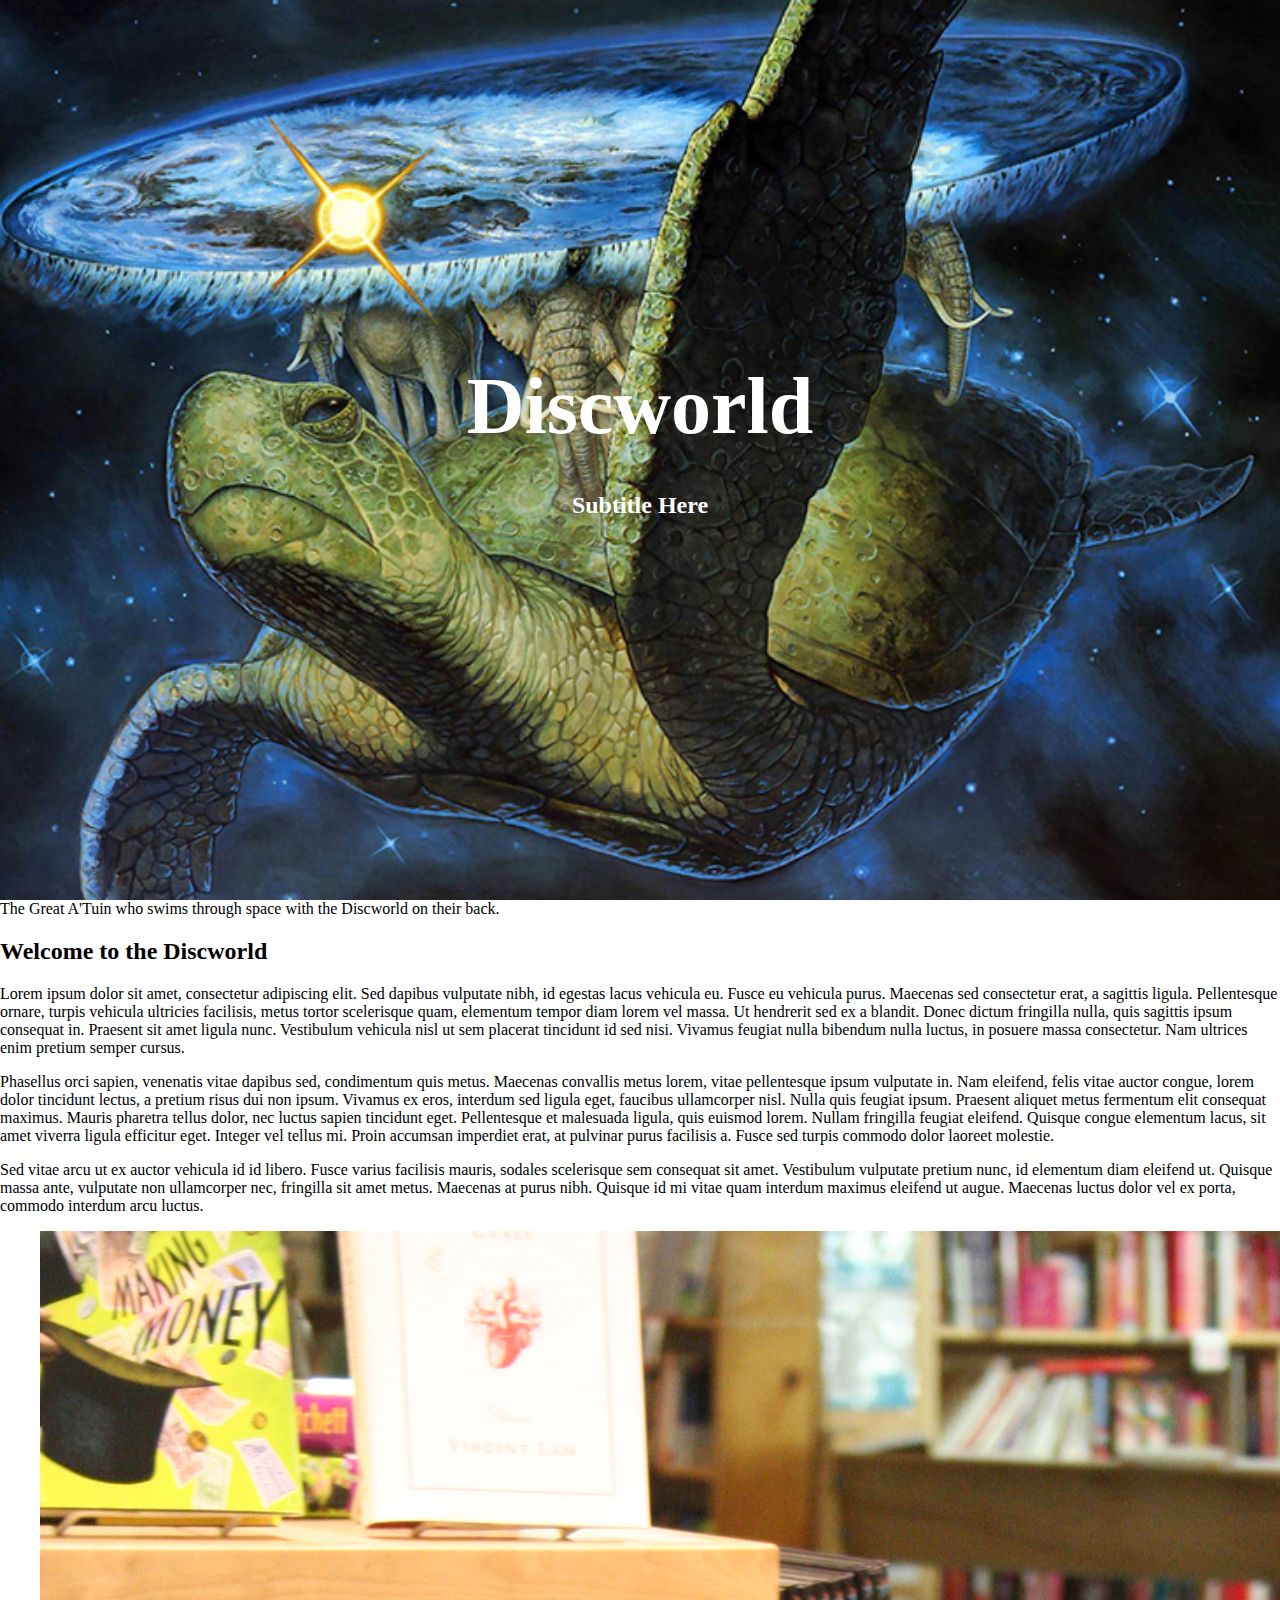
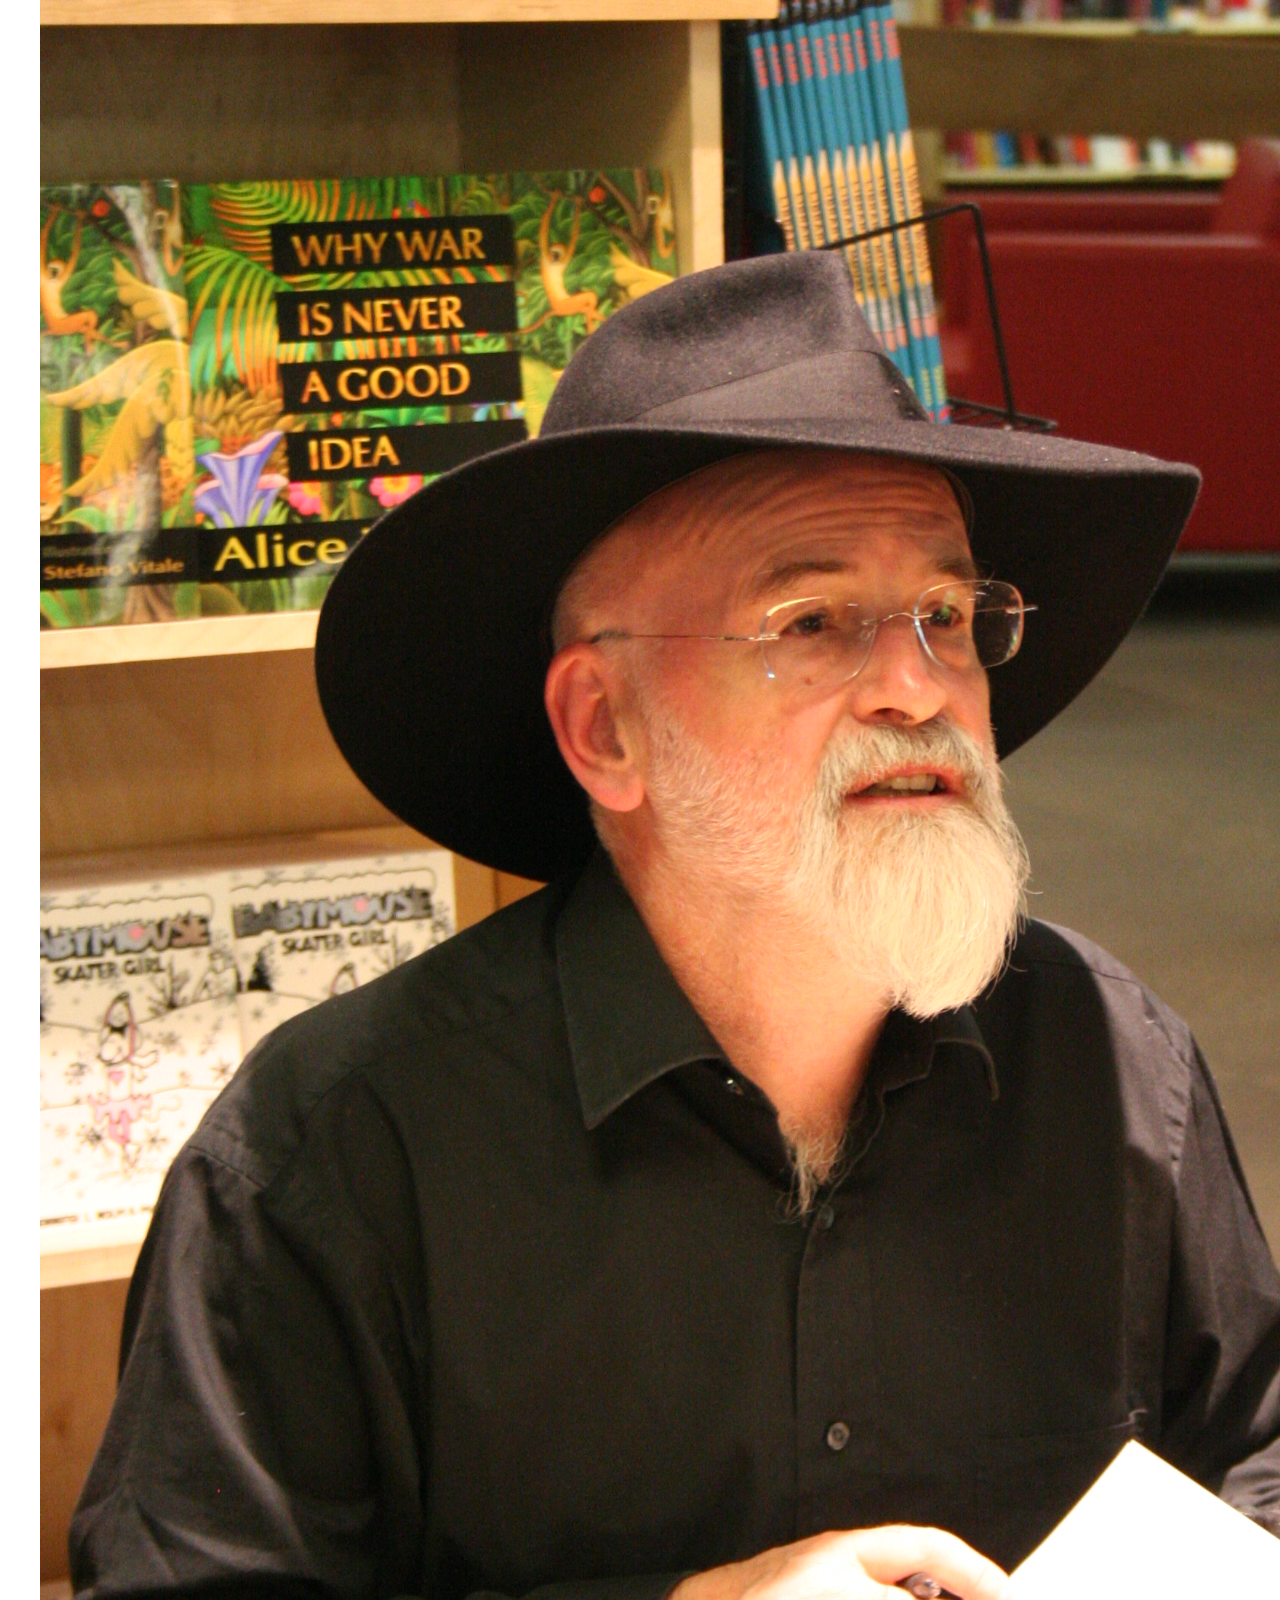
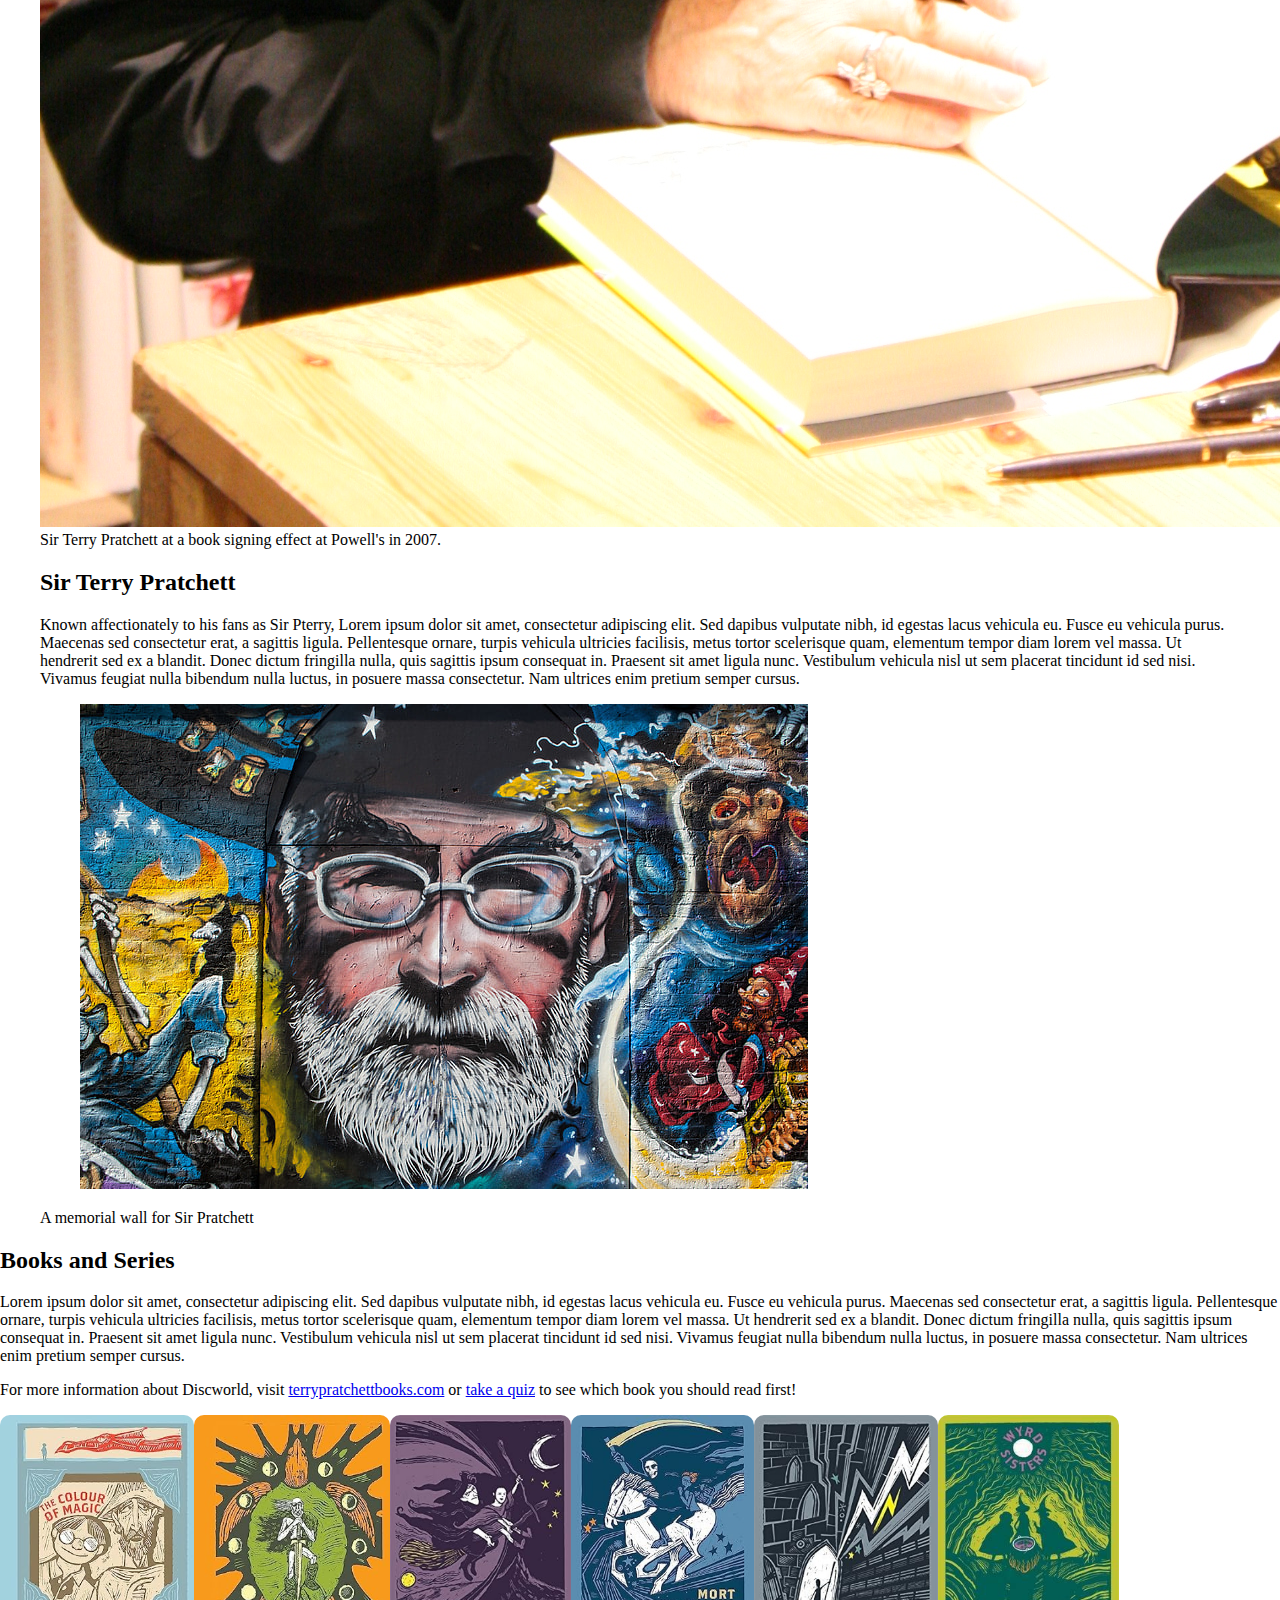
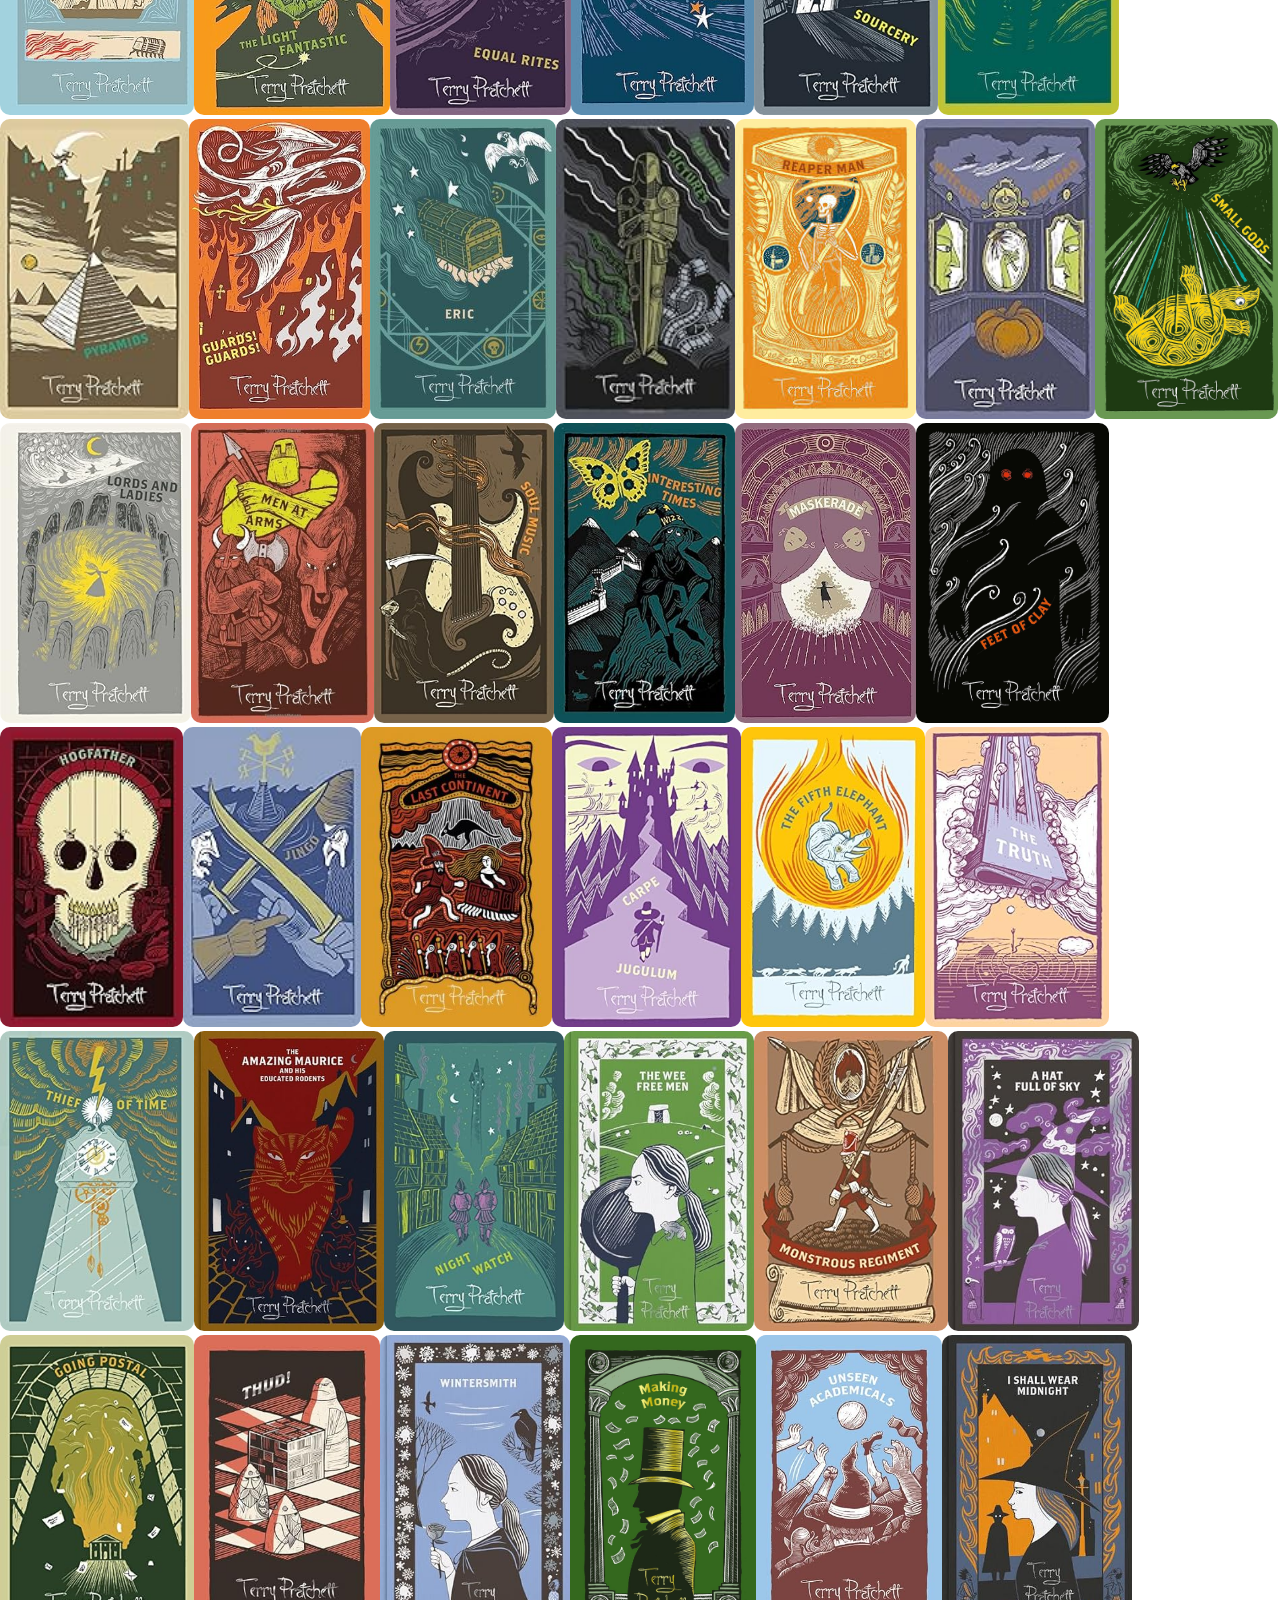
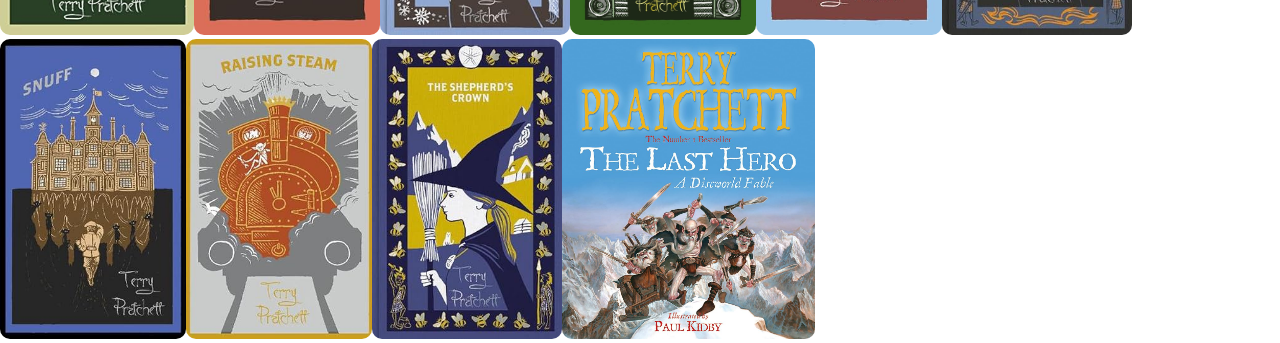
==== index.html @ 51da62d0 "Added last book images and links" ====
<!DOCTYPE html>
<html lang="en">

<head>
  <meta name="viewport" content="width=device-width, initial-scale=1" />
  <meta charset="UTF=8">
  <title>Tribute Page for Terry Pratchett</title>
    <link rel="preconnect" href="https://fonts.googleapis.com">
    <link rel="preconnect" href="https://fonts.gstatic.com" crossorigin>
    <link href="https://fonts.googleapis.com/css2?family=Lora&display=swap" rel="stylesheet">
    <link rel="stylesheet" href="styles.css" />
</head>
<body>
  <header class="intro">
    <div class="intro-inner">
      <h1 id="title">Discworld</h1>
      <h2>Subtitle Here</h2>
    </div>
    </div>
  </header>
  <figcaption id="img-caption">The Great A'Tuin who swims through space with the Discworld on their back.</figcaption>
  <section id="tribute-info">
    <div class="page">
      <div class="inner">
        <h2 class="subtitle">Welcome to the Discworld</h2>
        <p>Lorem ipsum dolor sit amet, consectetur adipiscing elit. Sed dapibus vulputate nibh, id egestas lacus
          vehicula eu. Fusce eu vehicula purus. Maecenas sed consectetur erat, a sagittis ligula. Pellentesque ornare,
          turpis vehicula ultricies facilisis, metus tortor scelerisque quam, elementum tempor diam lorem vel massa. Ut
          hendrerit sed ex a blandit. Donec dictum fringilla nulla, quis sagittis ipsum consequat in. Praesent sit amet
          ligula nunc. Vestibulum vehicula nisl ut sem placerat tincidunt id sed nisi. Vivamus feugiat nulla bibendum
          nulla luctus, in posuere massa consectetur. Nam ultrices enim pretium semper cursus.</p>

        <p>Phasellus orci sapien, venenatis vitae dapibus sed, condimentum quis metus. Maecenas convallis metus lorem,
          vitae pellentesque ipsum vulputate in. Nam eleifend, felis vitae auctor congue, lorem dolor tincidunt lectus,
          a pretium risus dui non ipsum. Vivamus ex eros, interdum sed ligula eget, faucibus ullamcorper nisl. Nulla
          quis feugiat ipsum. Praesent aliquet metus fermentum elit consequat maximus. Mauris pharetra tellus dolor, nec
          luctus sapien tincidunt eget. Pellentesque et malesuada ligula, quis euismod lorem. Nullam fringilla feugiat
          eleifend. Quisque congue elementum lacus, sit amet viverra ligula efficitur eget. Integer vel tellus mi. Proin
          accumsan imperdiet erat, at pulvinar purus facilisis a. Fusce sed turpis commodo dolor laoreet molestie.</p>

        <p>Sed vitae arcu ut ex auctor vehicula id id libero. Fusce varius facilisis mauris, sodales scelerisque sem
          consequat sit amet. Vestibulum vulputate pretium nunc, id elementum diam eleifend ut. Quisque massa ante,
          vulputate non ullamcorper nec, fringilla sit amet metus. Maecenas at purus nibh. Quisque id mi vitae quam
          interdum maximus eleifend ut augue. Maecenas luctus dolor vel ex porta, commodo interdum arcu luctus.</p>
      </div>
    </div>
  </section>
  <section id="author-info">
    <div class="page">
      <div class="inner">
        <figure id="img-div"><img id="terry-pratchett" src="./site-images/Terry_Pratchett_at_Powell's_2007.jpg"
            alt="Terry Pratchett, a jolly looking elderly white man with a black hat, looks up from signing a book">
          <figcaption>Sir Terry Pratchett at a book signing effect at Powell's in 2007.</figcaption>
          <h2 class="subtitle">Sir Terry Pratchett</h2>
          <p>Known affectionately to his fans as Sir Pterry, Lorem ipsum dolor sit amet, consectetur adipiscing elit.
            Sed dapibus vulputate nibh, id egestas lacus vehicula eu. Fusce eu vehicula purus. Maecenas sed consectetur
            erat, a sagittis ligula. Pellentesque ornare, turpis vehicula ultricies facilisis, metus tortor scelerisque
            quam, elementum tempor diam lorem vel massa. Ut hendrerit sed ex a blandit. Donec dictum fringilla nulla,
            quis sagittis ipsum consequat in. Praesent sit amet ligula nunc. Vestibulum vehicula nisl ut sem placerat
            tincidunt id sed nisi. Vivamus feugiat nulla bibendum nulla luctus, in posuere massa consectetur. Nam
            ultrices enim pretium semper cursus.</p>
          <figure id="img-div"><img id="terry-pratchett-tribute-memorial"
              src="./site-images/terry-pratchett-tribute-memorial.jpg"></figure>
          <figcaption>A memorial wall for Sir Pratchett</figcaption>
      </div>
    </div>
  </section>
  <section id="series-info">
    <div class="page">
      <div class="inner">
        <h2 class="subtitle">Books and Series</h2>
        <p>Lorem ipsum dolor sit amet, consectetur adipiscing elit. Sed dapibus vulputate nibh, id egestas lacus
          vehicula eu. Fusce eu vehicula purus. Maecenas sed consectetur erat, a sagittis ligula. Pellentesque ornare,
          turpis vehicula ultricies facilisis, metus tortor scelerisque quam, elementum tempor diam lorem vel massa. Ut
          hendrerit sed ex a blandit. Donec dictum fringilla nulla, quis sagittis ipsum consequat in. Praesent sit amet
          ligula nunc. Vestibulum vehicula nisl ut sem placerat tincidunt id sed nisi. Vivamus feugiat nulla bibendum
          nulla luctus, in posuere massa consectetur. Nam ultrices enim pretium semper cursus.</p>
        <div class="more-information">
          <p>For more information about Discworld, visit <a
              href="https://www.terrypratchettbooks.com/discworld-reading-order/"
              target="_blank">terrypratchettbooks.com</a> or <a href="https://www.discworldemporium.com/quiz/"
              target="_blank">take a quiz</a> to see which book you should read first!</p>
        </div>
      </div>
    </div>
    <div class="book-gallery">
      <a href="https://blackwells.co.uk/bookshop/product/The-Colour-of-Magic-by-Terry-Pratchett/9781473205321"
        target="_blank"><img id="the-color-of-magic" src="./book-images/the-color-of-magic.jpg.jpg"
          alt="a blue and white hardback copy of the Discworld novel The Color of Magic"></a>
      <a href="https://blackwells.co.uk/bookshop/product/The-Light-Fantastic-by-Terry-Pratchett/9781473205338"
        target="_blank"><img id="the-light-fantastic" src="./book-images/the-light-fantastic.jpg"
          alt="an orange and green hardback copy of the Discworld novel The Light Fantastic"></a>
      <a href="https://blackwells.co.uk/bookshop/product/Equal-Rites-by-Terry-Pratchett/9781473200203"
        target="_blank"><img id="equal-rites" src="./book-images/equal-rites.jpg"
          alt="a purple and white hardback copy of the Discworld novel Equal Rites"></a>
      <a href="https://blackwells.co.uk/bookshop/product/Mort-by-Terry-Pratchett/9781473200104" target="_blank"><img
          id="mort" src="./book-images/mort.jpg" alt="a blue and white hardback copy of the Discworld novel Mort"></a>
      <a href="https://blackwells.co.uk/bookshop/product/Sourcery-by-Terry-Pratchett/9781473200166" target="_blank"><img
          id="sourcery" src="./book-images/sourcery.jpg"
          alt="a gray and white hardback copy of the Discworld novel Sourcery"></a>
      <a href="https://blackwells.co.uk/bookshop/product/Wyrd-Sisters-by-Terry-Pratchett/9781473200210"
        target="_blank"><img id="wyrd-sisters" src="./book-images/wyrd-sisters.jpg"
          alt="a green and yellow copy of the Discworld novel Wyrd Sisters"></a>
      <a href="https://blackwells.co.uk/bookshop/product/Pyramids-by-Terry-Pratchett/9781473200142" target="_blank"><img
          id="pyramids" src="./book-images/pyramids.jpg"
          alt="a brown hardback copy of the Discworld novel Pyramids"></a>
      <a href="https://blackwells.co.uk/bookshop/product/Guards-Guards-by-Terry-Pratchett/9781473200180"
        target="_blank"><img id="guards-guards" src="./book-images/guards-guards.jpg"
          alt="an orange and red hardback copy of the Discworld novel Guards! Guards!"></a>
      <a href="https://blackwells.co.uk/bookshop/product/Eric-by-Terry-Pratchett/9781473200173" target="_blank"><img
          id="eric" src="./book-images/eric.jpg" alt="a green and gold hardback copy of the Discworld novel Eric"></a>
      <a href="https://blackwells.co.uk/bookshop/product/Moving-Pictures-by-Terry-Pratchett/9781473200234"
        target="_blank"><img id="moving-pictures" src="./book-images/moving-pictures.jpg"
          alt="a gray and green hardback copy of the Discworld novel Moving Pictures"></a>
      <a href="https://blackwells.co.uk/bookshop/product/Reaper-Man-by-Terry-Pratchett/9781473200111"
        target="_blank"><img id="reaper-man" src="./book-images/reaper-man.jpeg"
          alt="a yellow and orange hardback copy of the Discworld novel Reaper Man"></a>
      <a href="https://blackwells.co.uk/bookshop/product/Witches-Abroad-by-Terry-Pratchett/9781473200265"
        target="_blank"><img id="witches-abroad" src="./book-images/witches-abroad.jpg"
          alt="an orange and purple hardback copy of the Discworld novel Witches Abroad"></a>
      <a href="https://blackwells.co.uk/bookshop/product/Small-Gods-by-Terry-Pratchett/9781473200159"
        target="_blank"><img id="small-gods" src="./book-images/small-gods.jpg"
          alt="a green and gold hardback copy of the Discworld novel Small Gods"></a>
      <a href="https://blackwells.co.uk/bookshop/product/Lords-and-Ladies-by-Terry-Pratchett/9781473200272"
        target="_blank"><img id="lords-and-ladies" src="./book-images/lords-and-ladies.jpg"
          alt="a gray and gold hardback copy of the Discworld novel Lords and Ladies"></a>
      <a href="https://blackwells.co.uk/bookshop/product/Men-at-Arms-by-Terry-Pratchett/9781473200197"
        target="_blank"><img id="men-at-arms" src="./book-images/men-at-arms.jpg"
          alt="an orange and yellow hardback copy of the Discworld novel Men at Arms"></a>
      <a href="https://blackwells.co.uk/bookshop/product/Soul-Music-by-Terry-Pratchett/9781473200128"
        target="_blank"><img id="soul-music" src="./book-images/soul-music.jpg"
          alt="a brown and orange hardback copy of the Discworld novel Soul Music"></a>
          <a href="https://blackwells.co.uk/bookshop/product/Interesting-Times-by-Terry-Pratchett/9781473200227"
        target="_blank"><img id="interesting-times" src="./book-images/interesting-times.jpg"
          alt="a green, yellow, and orange hardback copy of the Discworld novel Interesting Times"></a>
      <a href="https://blackwells.co.uk/bookshop/product/Maskerade-by-Terry-Pratchett/9781473200289"
        target="_blank"><img id="maskerade" src="./book-images/maskerade.jpg"
          alt="a red and white hardback copy of the Discworld novel Maskerade"></a>
      <a href="https://blackwells.co.uk/bookshop/product/Feet-of-Clay-by-Terry-Pratchett/9781473200241"
        target="_blank"><img id="feet-of-clay" src="./book-images/feet-of-clay.jpg"
          alt="a black, red, and white hardback copy of the Discworld novel Feet of Clay"></a>
      <a href="https://blackwells.co.uk/bookshop/product/Hogfather-by-Terry-Pratchett/9781473200135"
        target="_blank"><img id="hogfather" src="./book-images/hogfather.jpg"
          alt="a red and white hardback copy of the Discworld novel Hogfather"></a>
      <a href="https://blackwells.co.uk/bookshop/product/Jingo-by-Terry-Pratchett/9781473200258" target="_blank"><img
          id="jingo" src="./book-images/jingo.jpg"
          alt="a lavender and yellow hardback copy of the Discworld novel Jingo"></a>
      <a href="https://blackwells.co.uk/bookshop/product/The-Last-Continent-by-Terry-Pratchett/9780857524140"
        target="_blank"><img id="the-last-continent" src="./book-images/the-last-continent.jpg"
          alt="a gold and orange hardback copy of the Discworld novel The Last Continent"></a>
      <a href="https://blackwells.co.uk/bookshop/product/Carpe-Jugulum-by-Terry-Pratchett/9780857524157"
        target="_blank"><img id="carpe-jugulum" src="./book-images/carpe-jugulum.jpg"
          alt="a purple and white hardback copy of the Discworld novel Carpe Jugulum"></a>
      <a href="https://blackwells.co.uk/bookshop/product/The-Fifth-Elephant-by-Terry-Pratchett/9780857524164"
        target="_blank"><img id="the-fifth-elephant" src="./book-images/the-fifth-elephant.jpg"
          alt="a yellow, white, and gray hardback copy of the Discworld novel The Fifth Elephant"></a>
      <a href="https://blackwells.co.uk/bookshop/product/The-Truth-by-Terry-Pratchett/9780857524171" target="_blank"><img
          id="the-truth" src="./book-images/the-truth.jpg" alt="a blue and beige hardback copy of the Discworld novel The Truth"></a>
      <a href="https://blackwells.co.uk/bookshop/product/Thief-of-Time-by-Terry-Pratchett/9780857525031" target="_blank"><img
          id="thief-of-time" src="./book-images/thief-of-time.jpg"
          alt="a green and yellow hardback copy of the Discworld novel Thief of Time"></a>
      <a href="https://blackwells.co.uk/bookshop/product/The-Amazing-Maurice-and-His-Educated-Rodents-by-Terry-Pratchett/9780857536105"
        target="_blank"><img id="the-amazing-maurice" src="./book-images/the-amazing-maurice.jpg"
          alt="a red and gold hardback copy of the Discworld novel The Amazing Maurice and His Educated Rodents"></a>
      <a href="https://blackwells.co.uk/bookshop/product/Night-Watch-by-Terry-Pratchett/9780857525048"
        target="_blank"><img id="night-watch" src="./book-images/night-watch.jpg"
          alt="a yellow and green hardback copy of the Discworld novel Night Watch"></a>
      <a href="https://blackwells.co.uk/bookshop/product/The-Wee-Free-Men-by-Terry-Pratchett-author-Joe-McLaren-illustrator/9780857536051"
        target="_blank"><img id="the-wee-free-men" src="./book-images/the-wee-free-men.jpg"
          alt="a green and white hardback copy of the Discworld novel The Wee Free Men"></a>
      <a href="https://blackwells.co.uk/bookshop/product/Monstrous-Regiment-by-Terry-Pratchett/9780857525055" target="_blank"><img
          id="montrous-regiment" src="./book-images/monstrous-regiment.jpg" alt="a beige and red hardback copy of the Discworld novel Monstrous Regiment"></a>
      <a href="https://blackwells.co.uk/bookshop/product/A-Hat-Full-of-Sky-by-Terry-Pratchett-author-Joe-McLaren-illustrator/9780857536068" target="_blank"><img
          id="a-hat-full-of-sky" src="./book-images/a-hat-full-of-sky.jpg"
          alt="a purple and white hardback copy of the Discworld novel A Hat Full of Sky"></a>
      <a href="https://blackwells.co.uk/bookshop/product/Going-Postal-by-Terry-Pratchett/9780857525086"
        target="_blank"><img id="going-postal" src="./book-images/going-postal.jpg"
          alt="a green and yellow hardback copy of the Discworld novel Going Postal"></a>
      <a href="https://blackwells.co.uk/bookshop/product/Thud-by-Terry-Pratchett/9780857525918"
        target="_blank"><img id="thud!" src="./book-images/thud!.jpg"
          alt="a red and white hardback copy of the Discworld novel Thud!"></a>
      <a href="https://blackwells.co.uk/bookshop/product/Wintersmith-by-Terry-Pratchett-author-Joe-McLaren-illustrator/9780857536075"
        target="_blank"><img id="wintersmith" src="./book-images/wintersmith.jpg"
          alt="a blue and white hardback copy of the Discworld novel Wintersmith"></a>
      <a href="https://blackwells.co.uk/bookshop/product/Making-Money-by-Terry-Pratchett/9780857525925" target="_blank"><img
          id="making-money" src="./book-images/making-money.jpg" alt="a green, gold, and white hardback copy of the Discworld novel Making Money"></a>
      <a href="https://blackwells.co.uk/bookshop/product/Unseen-Academicals-by-Terry-Pratchett/9780857525932" target="_blank"><img
          id="unseen-academicals" src="./book-images/unseen-academicals.jpg"
          alt="a blue and white hardback copy of the Discworld novel Unseen Academicals"></a>
      <a href="https://blackwells.co.uk/bookshop/product/I-Shall-Wear-Midnight-by-Terry-Pratchett/9780857536082"
        target="_blank"><img id="i-shall-wear-midnight" src="./book-images/i-shall-wear-midnight.jpg"
          alt="a grey and orange hardback copy of the Discworld novel I Shall Wear Midnight"></a>
      <a href="https://blackwells.co.uk/bookshop/product/Snuff-by-Terry-Pratchett/9780857526496"
        target="_blank"><img id="snuff" src="./book-images/snuff.jpg"
          alt="a blue and beige hardback copy of the Discworld novel Snuff"></a>
      <a href="https://blackwells.co.uk/bookshop/product/Raising-Steam-by-Terry-Pratchett/9780857526502"
        target="_blank"><img id="raising-steam" src="./book-images/raising-steam.jpg"
          alt="a grey and orange hardback copy of the Discworld novel Raising Steam"></a>
      <a href="https://blackwells.co.uk/bookshop/product/The-Shepherds-Crown-by-Terry-Pratchett/9780857536099" target="_blank"><img
          id="the-shepherds-crown" src="./book-images/the-shepherds-crown.jpg" alt="a purple and yellow hardback copy of the Discworld novel The Shepherd's Crown"></a>
      <a href="https://blackwells.co.uk/bookshop/product/The-Last-Hero-by-Terry-Pratchett-Paul-Kidby/9780060507770" target="_blank"><img
          id="the-last-hero" src="./book-images/the-last-hero.jpg"
          alt="a gray and red copy of the Discworld novel The Last Hero"></a>
    </div>
  </section>
  </main>
</body>

</html>

<!--TO DO:
1. finish updating book images (from Amazon) and links (from Blackwell books)
2. write introduction to the discworld section
3. write sir terry pratchett section
4. write books and series section
5. add footer info (credit)
6. add credit to all images
7. format images
8. figure out typography and text alignment/margins
9. format the rest of the page -->
---- styles.css ----
* {
    box-sizing: border-box;
}

body {
    margin: 0;
}

.intro {
/* sizing */
    width: 100vw;
    height: 100vh;

/* flexbox */
    display: flex;
    justify-content: center;
    align-items: center;

/* text styles */
    text-align: center;
    color: white;

/* background styles */
    background-image: url(./site-images/pratch913.jpg);
    background-size: cover;
    background-position: center center;
    background-repeat: no-repeat;
    background-attachment: fixed;
}

.intro h1 {
/* text styles */
    font-size: 5em;

/* margins */
    margin-top: 0;
    margin-bottom: 0.5em;
}

.book-gallery {
/* flexbox */
    display: flex;
    flex-flow: row wrap;
    align-items: center;

/* margins */
    margin: 0 auto;
}

.book-gallery img {
/* sizing */
    width: 100%;
    max-width: 350px;
    height: 300px;

/* image styles */
    object-fit: cover;
    border-radius: 10px;
}
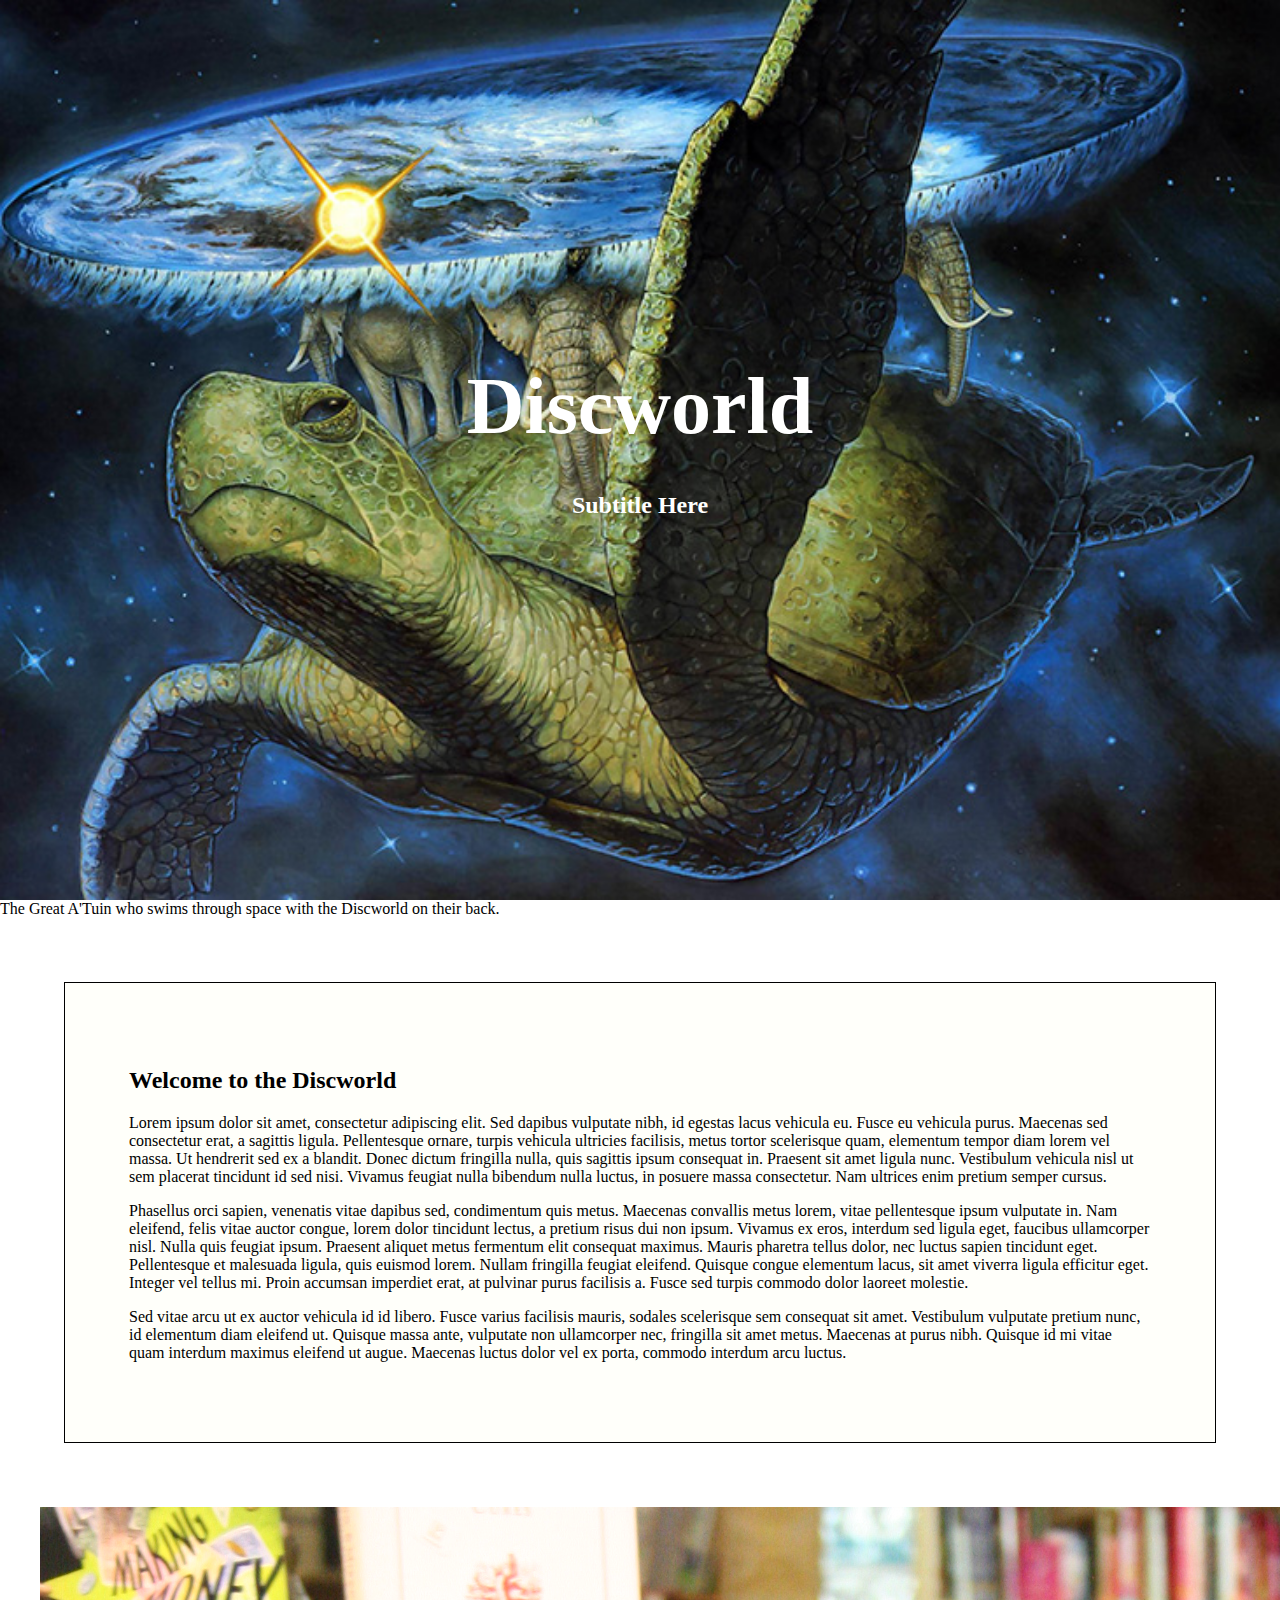
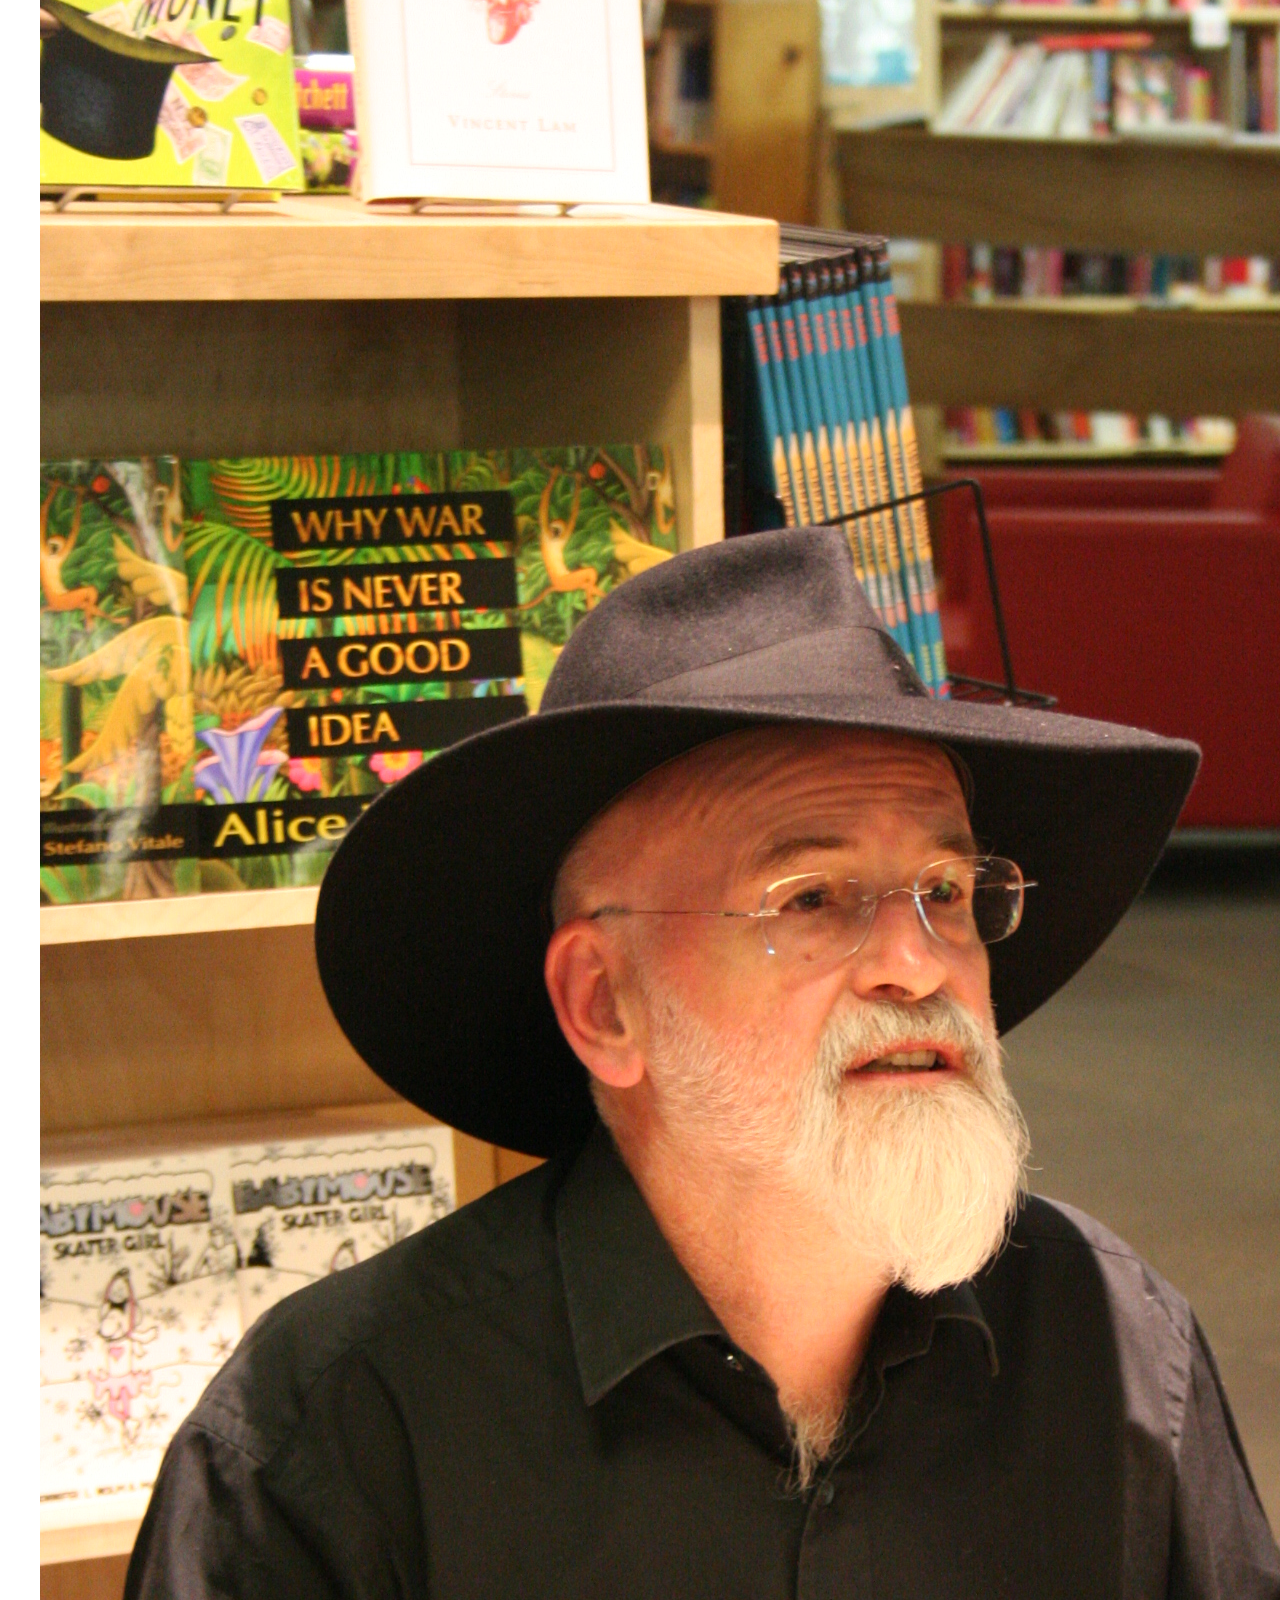
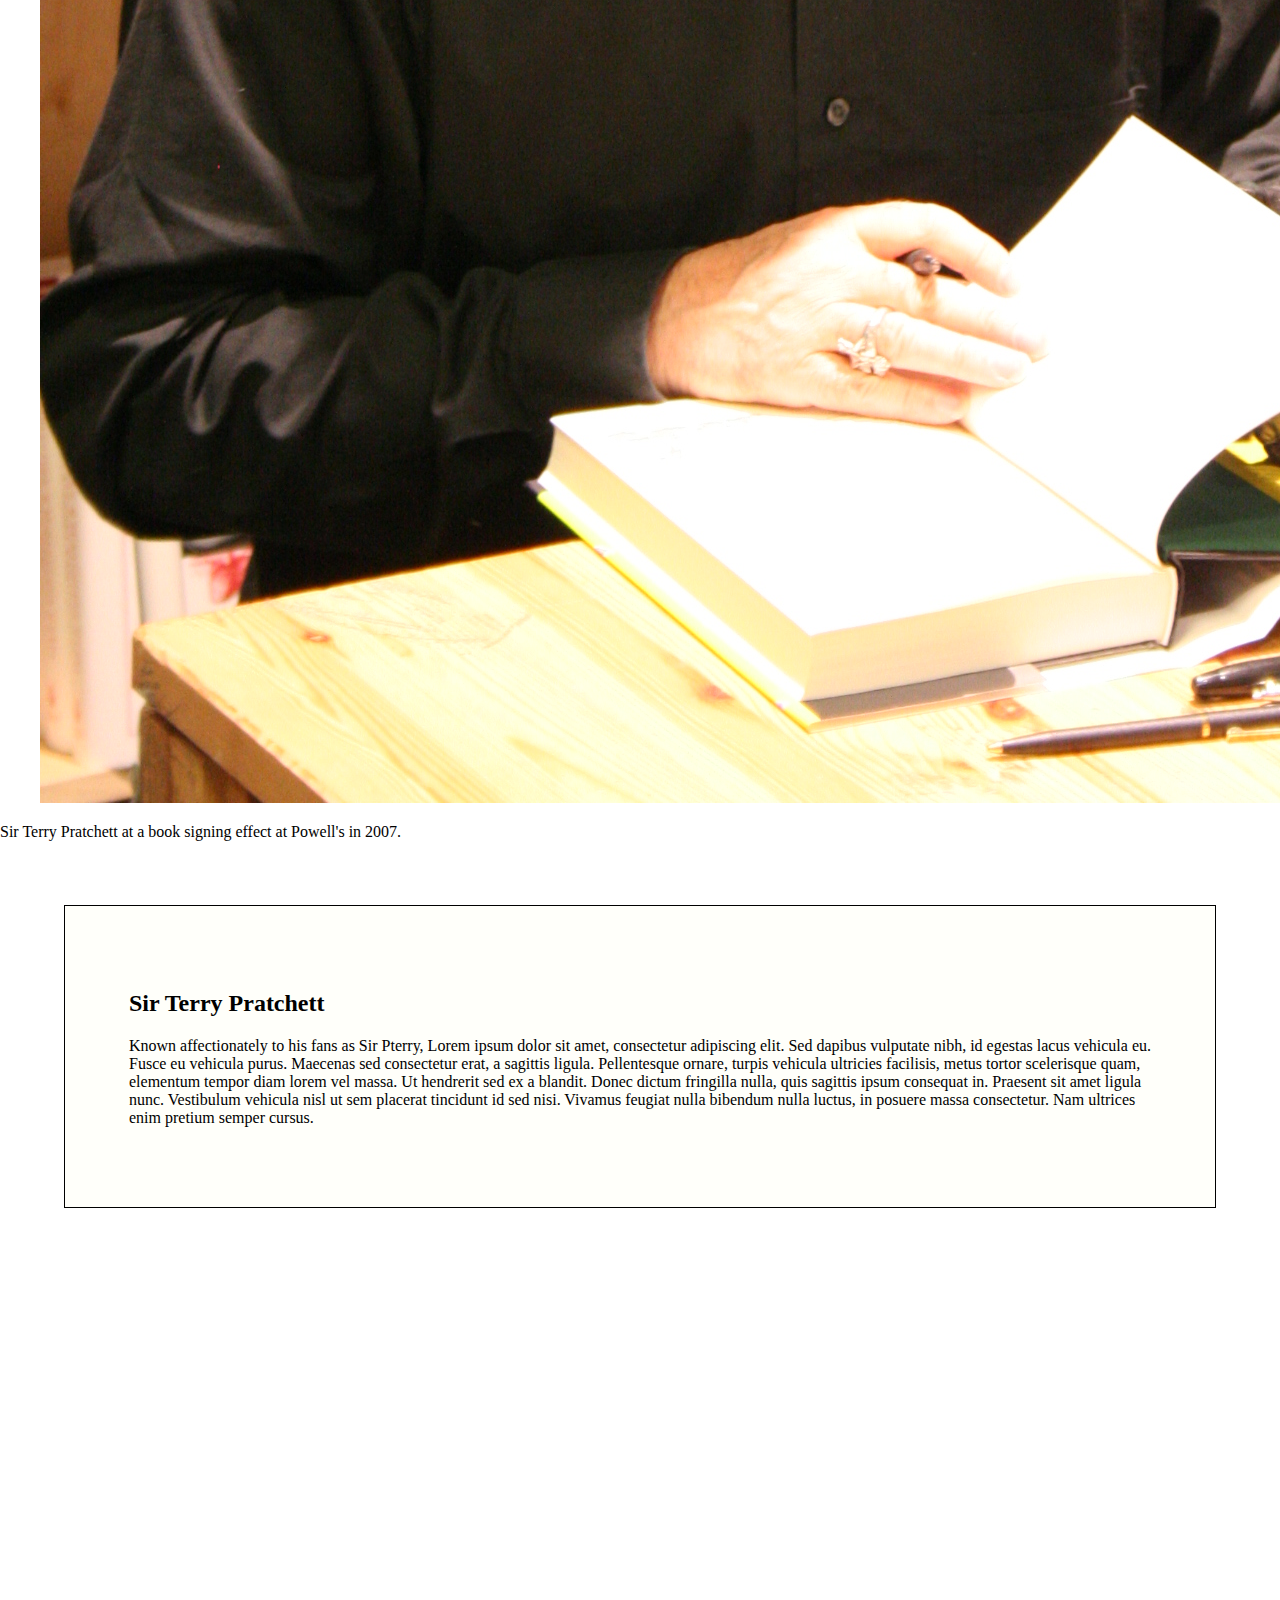
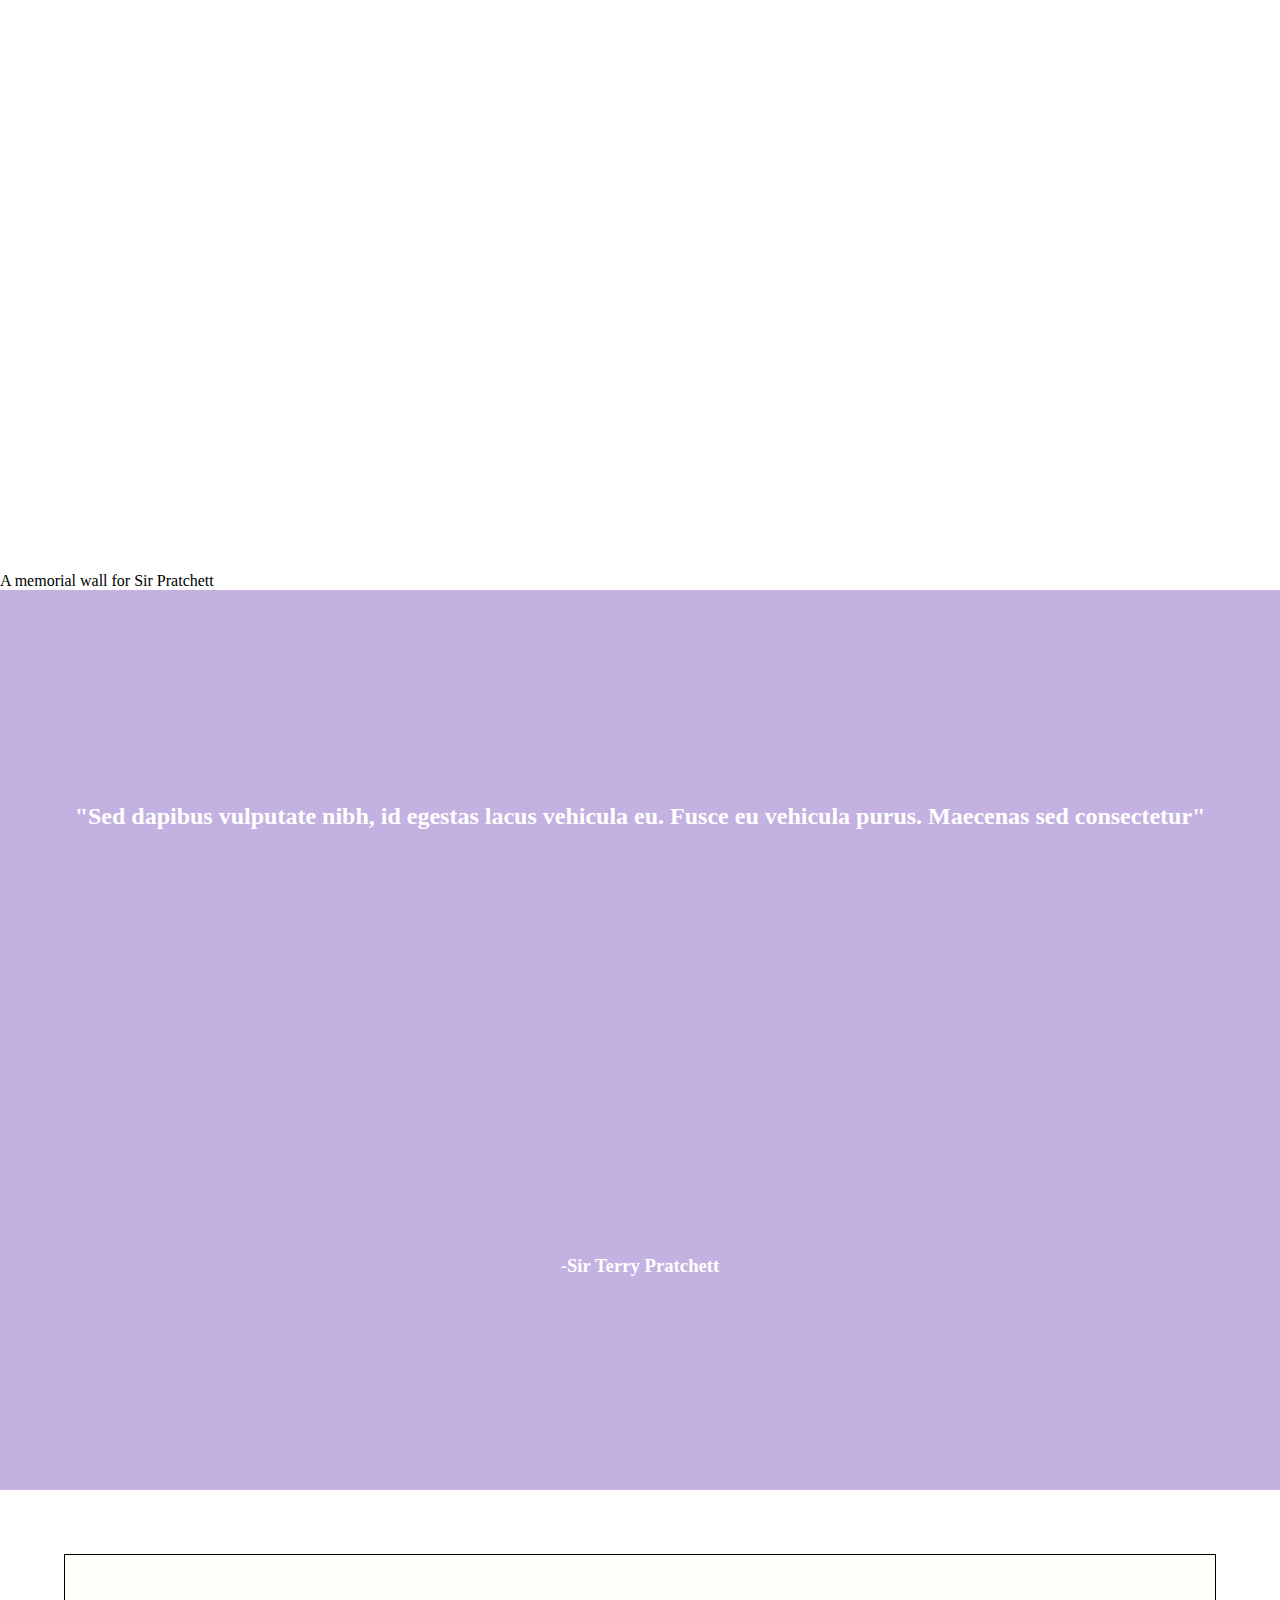
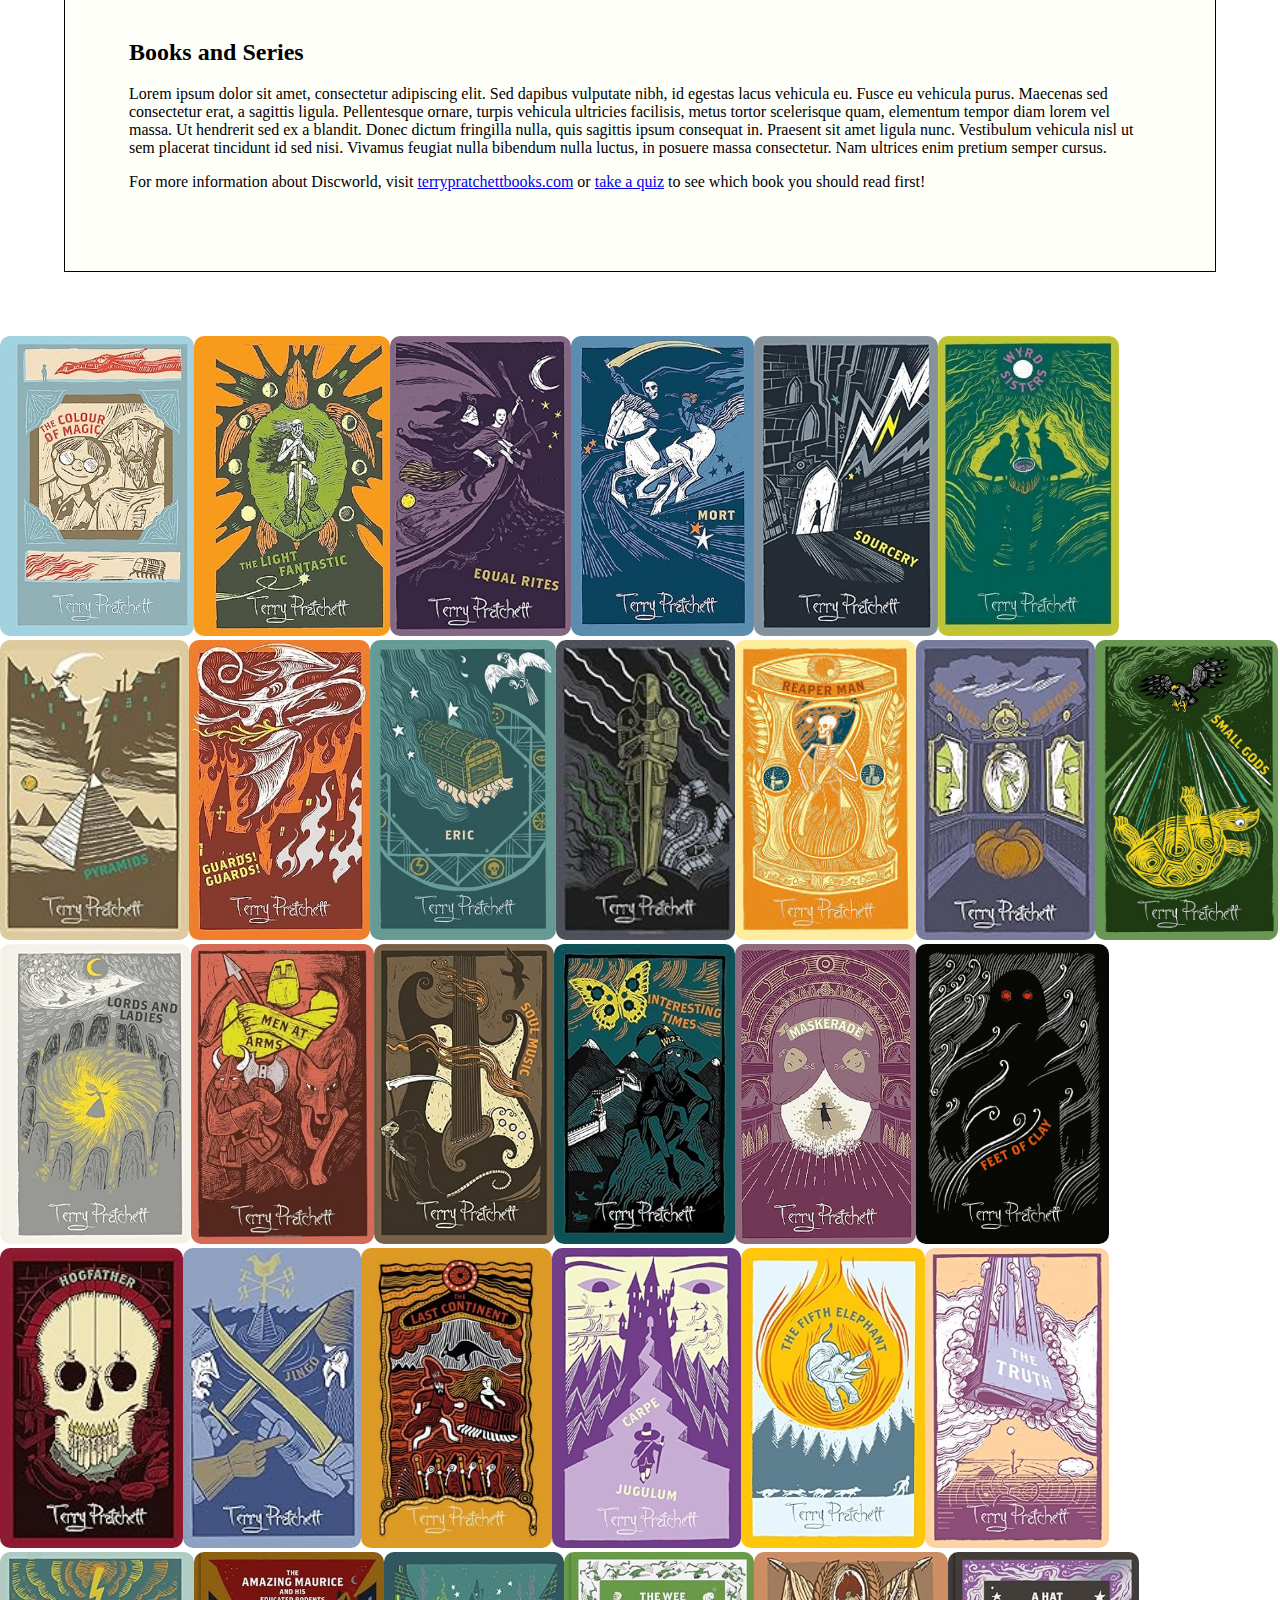
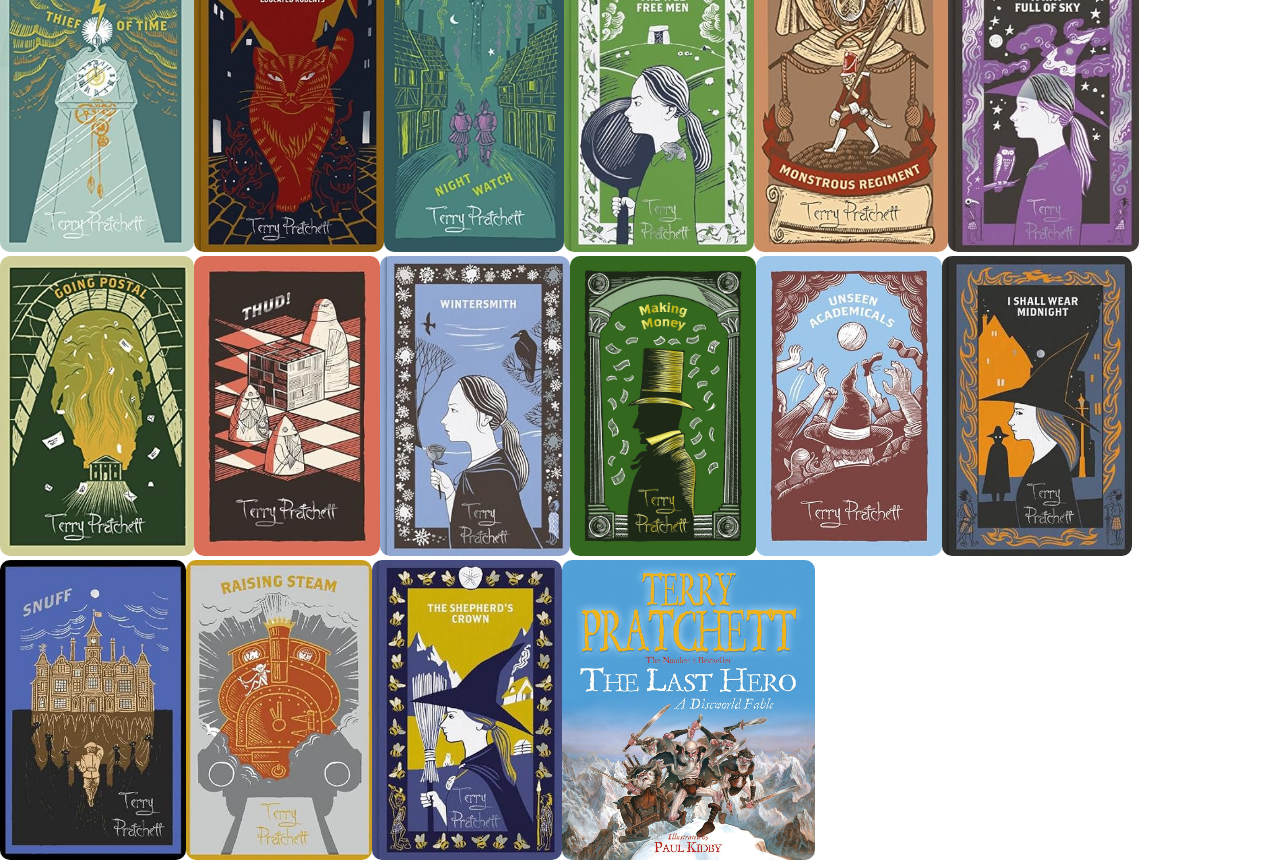
==== commit edfdb094: "Renamed sections and played around with margins" ====
--- a/index.html
+++ b/index.html
@@ -5,14 +5,15 @@
   <meta name="viewport" content="width=device-width, initial-scale=1" />
   <meta charset="UTF=8">
   <title>Tribute Page for Terry Pratchett</title>
-    <link rel="preconnect" href="https://fonts.googleapis.com">
-    <link rel="preconnect" href="https://fonts.gstatic.com" crossorigin>
-    <link href="https://fonts.googleapis.com/css2?family=Lora&display=swap" rel="stylesheet">
-    <link rel="stylesheet" href="styles.css" />
+  <link rel="preconnect" href="https://fonts.googleapis.com">
+  <link rel="preconnect" href="https://fonts.gstatic.com" crossorigin>
+  <link href="https://fonts.googleapis.com/css2?family=Lora&display=swap" rel="stylesheet">
+  <link rel="stylesheet" href="styles.css" />
 </head>
+
 <body>
   <header class="intro">
-    <div class="intro-inner">
+    <div class="inner">
       <h1 id="title">Discworld</h1>
       <h2>Subtitle Here</h2>
     </div>
@@ -20,188 +21,190 @@
   </header>
   <figcaption id="img-caption">The Great A'Tuin who swims through space with the Discworld on their back.</figcaption>
   <section id="tribute-info">
-    <div class="page">
-      <div class="inner">
-        <h2 class="subtitle">Welcome to the Discworld</h2>
-        <p>Lorem ipsum dolor sit amet, consectetur adipiscing elit. Sed dapibus vulputate nibh, id egestas lacus
-          vehicula eu. Fusce eu vehicula purus. Maecenas sed consectetur erat, a sagittis ligula. Pellentesque ornare,
-          turpis vehicula ultricies facilisis, metus tortor scelerisque quam, elementum tempor diam lorem vel massa. Ut
-          hendrerit sed ex a blandit. Donec dictum fringilla nulla, quis sagittis ipsum consequat in. Praesent sit amet
-          ligula nunc. Vestibulum vehicula nisl ut sem placerat tincidunt id sed nisi. Vivamus feugiat nulla bibendum
-          nulla luctus, in posuere massa consectetur. Nam ultrices enim pretium semper cursus.</p>
-
-        <p>Phasellus orci sapien, venenatis vitae dapibus sed, condimentum quis metus. Maecenas convallis metus lorem,
-          vitae pellentesque ipsum vulputate in. Nam eleifend, felis vitae auctor congue, lorem dolor tincidunt lectus,
-          a pretium risus dui non ipsum. Vivamus ex eros, interdum sed ligula eget, faucibus ullamcorper nisl. Nulla
-          quis feugiat ipsum. Praesent aliquet metus fermentum elit consequat maximus. Mauris pharetra tellus dolor, nec
-          luctus sapien tincidunt eget. Pellentesque et malesuada ligula, quis euismod lorem. Nullam fringilla feugiat
-          eleifend. Quisque congue elementum lacus, sit amet viverra ligula efficitur eget. Integer vel tellus mi. Proin
-          accumsan imperdiet erat, at pulvinar purus facilisis a. Fusce sed turpis commodo dolor laoreet molestie.</p>
-
-        <p>Sed vitae arcu ut ex auctor vehicula id id libero. Fusce varius facilisis mauris, sodales scelerisque sem
-          consequat sit amet. Vestibulum vulputate pretium nunc, id elementum diam eleifend ut. Quisque massa ante,
-          vulputate non ullamcorper nec, fringilla sit amet metus. Maecenas at purus nibh. Quisque id mi vitae quam
-          interdum maximus eleifend ut augue. Maecenas luctus dolor vel ex porta, commodo interdum arcu luctus.</p>
+    <article class="content">
+      <h2 class="subtitle">Welcome to the Discworld</h2>
+      <p>Lorem ipsum dolor sit amet, consectetur adipiscing elit. Sed dapibus vulputate nibh, id egestas lacus
+        vehicula eu. Fusce eu vehicula purus. Maecenas sed consectetur erat, a sagittis ligula. Pellentesque ornare,
+        turpis vehicula ultricies facilisis, metus tortor scelerisque quam, elementum tempor diam lorem vel massa. Ut
+        hendrerit sed ex a blandit. Donec dictum fringilla nulla, quis sagittis ipsum consequat in. Praesent sit amet
+        ligula nunc. Vestibulum vehicula nisl ut sem placerat tincidunt id sed nisi. Vivamus feugiat nulla bibendum
+        nulla luctus, in posuere massa consectetur. Nam ultrices enim pretium semper cursus.</p>
+
+      <p>Phasellus orci sapien, venenatis vitae dapibus sed, condimentum quis metus. Maecenas convallis metus lorem,
+        vitae pellentesque ipsum vulputate in. Nam eleifend, felis vitae auctor congue, lorem dolor tincidunt lectus,
+        a pretium risus dui non ipsum. Vivamus ex eros, interdum sed ligula eget, faucibus ullamcorper nisl. Nulla
+        quis feugiat ipsum. Praesent aliquet metus fermentum elit consequat maximus. Mauris pharetra tellus dolor, nec
+        luctus sapien tincidunt eget. Pellentesque et malesuada ligula, quis euismod lorem. Nullam fringilla feugiat
+        eleifend. Quisque congue elementum lacus, sit amet viverra ligula efficitur eget. Integer vel tellus mi. Proin
+        accumsan imperdiet erat, at pulvinar purus facilisis a. Fusce sed turpis commodo dolor laoreet molestie.</p>
+
+      <p>Sed vitae arcu ut ex auctor vehicula id id libero. Fusce varius facilisis mauris, sodales scelerisque sem
+        consequat sit amet. Vestibulum vulputate pretium nunc, id elementum diam eleifend ut. Quisque massa ante,
+        vulputate non ullamcorper nec, fringilla sit amet metus. Maecenas at purus nibh. Quisque id mi vitae quam
+        interdum maximus eleifend ut augue. Maecenas luctus dolor vel ex porta, commodo interdum arcu luctus.</p>
+    </article>
+  </section>
+  <section id="author-info">
+      <figure>
+        <img id="terry-pratchett" src="./site-images/Terry_Pratchett_at_Powell's_2007.jpg"
+          alt="Terry Pratchett, a jolly looking elderly white man with a black hat, looks up from signing a book">
+      </figure>
+      <figcaption>Sir Terry Pratchett at a book signing effect at Powell's in 2007.</figcaption>
+      <article class="content">
+      <h2 class="subtitle">Sir Terry Pratchett</h2>
+      <p>Known affectionately to his fans as Sir Pterry, Lorem ipsum dolor sit amet, consectetur adipiscing elit.
+        Sed dapibus vulputate nibh, id egestas lacus vehicula eu. Fusce eu vehicula purus. Maecenas sed consectetur
+        erat, a sagittis ligula. Pellentesque ornare, turpis vehicula ultricies facilisis, metus tortor scelerisque
+        quam, elementum tempor diam lorem vel massa. Ut hendrerit sed ex a blandit. Donec dictum fringilla nulla,
+        quis sagittis ipsum consequat in. Praesent sit amet ligula nunc. Vestibulum vehicula nisl ut sem placerat
+        tincidunt id sed nisi. Vivamus feugiat nulla bibendum nulla luctus, in posuere massa consectetur. Nam
+        ultrices enim pretium semper cursus.</p>
+      </article>
+      <figure class="memorial"></figure>
+      <figcaption>A memorial wall for Sir Pratchett</figcaption>
+        <section class="quotation">
+          <h2>"Sed dapibus vulputate nibh, id egestas lacus vehicula eu. Fusce eu vehicula purus. Maecenas sed
+            consectetur"</h2>
+          <h3>-Sir Terry Pratchett</h3>
+        </section>
+  </section>
+  <section id="series-info">
+    <article class="content">
+      <h2 class="subtitle">Books and Series</h2>
+      <p>Lorem ipsum dolor sit amet, consectetur adipiscing elit. Sed dapibus vulputate nibh, id egestas lacus
+        vehicula eu. Fusce eu vehicula purus. Maecenas sed consectetur erat, a sagittis ligula. Pellentesque ornare,
+        turpis vehicula ultricies facilisis, metus tortor scelerisque quam, elementum tempor diam lorem vel massa. Ut
+        hendrerit sed ex a blandit. Donec dictum fringilla nulla, quis sagittis ipsum consequat in. Praesent sit amet
+        ligula nunc. Vestibulum vehicula nisl ut sem placerat tincidunt id sed nisi. Vivamus feugiat nulla bibendum
+        nulla luctus, in posuere massa consectetur. Nam ultrices enim pretium semper cursus.</p>
+      <div class="more-information">
+        <p>For more information about Discworld, visit <a
+            href="https://www.terrypratchettbooks.com/discworld-reading-order/"
+            target="_blank">terrypratchettbooks.com</a> or <a href="https://www.discworldemporium.com/quiz/"
+            target="_blank">take a quiz</a> to see which book you should read first!</p>
       </div>
-    </div>
-  </section>
-  <section id="author-info">
-    <div class="page">
-      <div class="inner">
-        <figure id="img-div"><img id="terry-pratchett" src="./site-images/Terry_Pratchett_at_Powell's_2007.jpg"
-            alt="Terry Pratchett, a jolly looking elderly white man with a black hat, looks up from signing a book">
-          <figcaption>Sir Terry Pratchett at a book signing effect at Powell's in 2007.</figcaption>
-          <h2 class="subtitle">Sir Terry Pratchett</h2>
-          <p>Known affectionately to his fans as Sir Pterry, Lorem ipsum dolor sit amet, consectetur adipiscing elit.
-            Sed dapibus vulputate nibh, id egestas lacus vehicula eu. Fusce eu vehicula purus. Maecenas sed consectetur
-            erat, a sagittis ligula. Pellentesque ornare, turpis vehicula ultricies facilisis, metus tortor scelerisque
-            quam, elementum tempor diam lorem vel massa. Ut hendrerit sed ex a blandit. Donec dictum fringilla nulla,
-            quis sagittis ipsum consequat in. Praesent sit amet ligula nunc. Vestibulum vehicula nisl ut sem placerat
-            tincidunt id sed nisi. Vivamus feugiat nulla bibendum nulla luctus, in posuere massa consectetur. Nam
-            ultrices enim pretium semper cursus.</p>
-          <figure id="img-div"><img id="terry-pratchett-tribute-memorial"
-              src="./site-images/terry-pratchett-tribute-memorial.jpg"></figure>
-          <figcaption>A memorial wall for Sir Pratchett</figcaption>
-      </div>
-    </div>
-  </section>
-  <section id="series-info">
-    <div class="page">
-      <div class="inner">
-        <h2 class="subtitle">Books and Series</h2>
-        <p>Lorem ipsum dolor sit amet, consectetur adipiscing elit. Sed dapibus vulputate nibh, id egestas lacus
-          vehicula eu. Fusce eu vehicula purus. Maecenas sed consectetur erat, a sagittis ligula. Pellentesque ornare,
-          turpis vehicula ultricies facilisis, metus tortor scelerisque quam, elementum tempor diam lorem vel massa. Ut
-          hendrerit sed ex a blandit. Donec dictum fringilla nulla, quis sagittis ipsum consequat in. Praesent sit amet
-          ligula nunc. Vestibulum vehicula nisl ut sem placerat tincidunt id sed nisi. Vivamus feugiat nulla bibendum
-          nulla luctus, in posuere massa consectetur. Nam ultrices enim pretium semper cursus.</p>
-        <div class="more-information">
-          <p>For more information about Discworld, visit <a
-              href="https://www.terrypratchettbooks.com/discworld-reading-order/"
-              target="_blank">terrypratchettbooks.com</a> or <a href="https://www.discworldemporium.com/quiz/"
-              target="_blank">take a quiz</a> to see which book you should read first!</p>
-        </div>
-      </div>
-    </div>
-    <div class="book-gallery">
-      <a href="https://blackwells.co.uk/bookshop/product/The-Colour-of-Magic-by-Terry-Pratchett/9781473205321"
-        target="_blank"><img id="the-color-of-magic" src="./book-images/the-color-of-magic.jpg.jpg"
-          alt="a blue and white hardback copy of the Discworld novel The Color of Magic"></a>
-      <a href="https://blackwells.co.uk/bookshop/product/The-Light-Fantastic-by-Terry-Pratchett/9781473205338"
-        target="_blank"><img id="the-light-fantastic" src="./book-images/the-light-fantastic.jpg"
-          alt="an orange and green hardback copy of the Discworld novel The Light Fantastic"></a>
-      <a href="https://blackwells.co.uk/bookshop/product/Equal-Rites-by-Terry-Pratchett/9781473200203"
-        target="_blank"><img id="equal-rites" src="./book-images/equal-rites.jpg"
-          alt="a purple and white hardback copy of the Discworld novel Equal Rites"></a>
-      <a href="https://blackwells.co.uk/bookshop/product/Mort-by-Terry-Pratchett/9781473200104" target="_blank"><img
-          id="mort" src="./book-images/mort.jpg" alt="a blue and white hardback copy of the Discworld novel Mort"></a>
-      <a href="https://blackwells.co.uk/bookshop/product/Sourcery-by-Terry-Pratchett/9781473200166" target="_blank"><img
-          id="sourcery" src="./book-images/sourcery.jpg"
-          alt="a gray and white hardback copy of the Discworld novel Sourcery"></a>
-      <a href="https://blackwells.co.uk/bookshop/product/Wyrd-Sisters-by-Terry-Pratchett/9781473200210"
-        target="_blank"><img id="wyrd-sisters" src="./book-images/wyrd-sisters.jpg"
-          alt="a green and yellow copy of the Discworld novel Wyrd Sisters"></a>
-      <a href="https://blackwells.co.uk/bookshop/product/Pyramids-by-Terry-Pratchett/9781473200142" target="_blank"><img
-          id="pyramids" src="./book-images/pyramids.jpg"
-          alt="a brown hardback copy of the Discworld novel Pyramids"></a>
-      <a href="https://blackwells.co.uk/bookshop/product/Guards-Guards-by-Terry-Pratchett/9781473200180"
-        target="_blank"><img id="guards-guards" src="./book-images/guards-guards.jpg"
-          alt="an orange and red hardback copy of the Discworld novel Guards! Guards!"></a>
-      <a href="https://blackwells.co.uk/bookshop/product/Eric-by-Terry-Pratchett/9781473200173" target="_blank"><img
-          id="eric" src="./book-images/eric.jpg" alt="a green and gold hardback copy of the Discworld novel Eric"></a>
-      <a href="https://blackwells.co.uk/bookshop/product/Moving-Pictures-by-Terry-Pratchett/9781473200234"
-        target="_blank"><img id="moving-pictures" src="./book-images/moving-pictures.jpg"
-          alt="a gray and green hardback copy of the Discworld novel Moving Pictures"></a>
-      <a href="https://blackwells.co.uk/bookshop/product/Reaper-Man-by-Terry-Pratchett/9781473200111"
-        target="_blank"><img id="reaper-man" src="./book-images/reaper-man.jpeg"
-          alt="a yellow and orange hardback copy of the Discworld novel Reaper Man"></a>
-      <a href="https://blackwells.co.uk/bookshop/product/Witches-Abroad-by-Terry-Pratchett/9781473200265"
-        target="_blank"><img id="witches-abroad" src="./book-images/witches-abroad.jpg"
-          alt="an orange and purple hardback copy of the Discworld novel Witches Abroad"></a>
-      <a href="https://blackwells.co.uk/bookshop/product/Small-Gods-by-Terry-Pratchett/9781473200159"
-        target="_blank"><img id="small-gods" src="./book-images/small-gods.jpg"
-          alt="a green and gold hardback copy of the Discworld novel Small Gods"></a>
-      <a href="https://blackwells.co.uk/bookshop/product/Lords-and-Ladies-by-Terry-Pratchett/9781473200272"
-        target="_blank"><img id="lords-and-ladies" src="./book-images/lords-and-ladies.jpg"
-          alt="a gray and gold hardback copy of the Discworld novel Lords and Ladies"></a>
-      <a href="https://blackwells.co.uk/bookshop/product/Men-at-Arms-by-Terry-Pratchett/9781473200197"
-        target="_blank"><img id="men-at-arms" src="./book-images/men-at-arms.jpg"
-          alt="an orange and yellow hardback copy of the Discworld novel Men at Arms"></a>
-      <a href="https://blackwells.co.uk/bookshop/product/Soul-Music-by-Terry-Pratchett/9781473200128"
-        target="_blank"><img id="soul-music" src="./book-images/soul-music.jpg"
-          alt="a brown and orange hardback copy of the Discworld novel Soul Music"></a>
-          <a href="https://blackwells.co.uk/bookshop/product/Interesting-Times-by-Terry-Pratchett/9781473200227"
-        target="_blank"><img id="interesting-times" src="./book-images/interesting-times.jpg"
-          alt="a green, yellow, and orange hardback copy of the Discworld novel Interesting Times"></a>
-      <a href="https://blackwells.co.uk/bookshop/product/Maskerade-by-Terry-Pratchett/9781473200289"
-        target="_blank"><img id="maskerade" src="./book-images/maskerade.jpg"
-          alt="a red and white hardback copy of the Discworld novel Maskerade"></a>
-      <a href="https://blackwells.co.uk/bookshop/product/Feet-of-Clay-by-Terry-Pratchett/9781473200241"
-        target="_blank"><img id="feet-of-clay" src="./book-images/feet-of-clay.jpg"
-          alt="a black, red, and white hardback copy of the Discworld novel Feet of Clay"></a>
-      <a href="https://blackwells.co.uk/bookshop/product/Hogfather-by-Terry-Pratchett/9781473200135"
-        target="_blank"><img id="hogfather" src="./book-images/hogfather.jpg"
-          alt="a red and white hardback copy of the Discworld novel Hogfather"></a>
-      <a href="https://blackwells.co.uk/bookshop/product/Jingo-by-Terry-Pratchett/9781473200258" target="_blank"><img
-          id="jingo" src="./book-images/jingo.jpg"
-          alt="a lavender and yellow hardback copy of the Discworld novel Jingo"></a>
-      <a href="https://blackwells.co.uk/bookshop/product/The-Last-Continent-by-Terry-Pratchett/9780857524140"
-        target="_blank"><img id="the-last-continent" src="./book-images/the-last-continent.jpg"
-          alt="a gold and orange hardback copy of the Discworld novel The Last Continent"></a>
-      <a href="https://blackwells.co.uk/bookshop/product/Carpe-Jugulum-by-Terry-Pratchett/9780857524157"
-        target="_blank"><img id="carpe-jugulum" src="./book-images/carpe-jugulum.jpg"
-          alt="a purple and white hardback copy of the Discworld novel Carpe Jugulum"></a>
-      <a href="https://blackwells.co.uk/bookshop/product/The-Fifth-Elephant-by-Terry-Pratchett/9780857524164"
-        target="_blank"><img id="the-fifth-elephant" src="./book-images/the-fifth-elephant.jpg"
-          alt="a yellow, white, and gray hardback copy of the Discworld novel The Fifth Elephant"></a>
-      <a href="https://blackwells.co.uk/bookshop/product/The-Truth-by-Terry-Pratchett/9780857524171" target="_blank"><img
-          id="the-truth" src="./book-images/the-truth.jpg" alt="a blue and beige hardback copy of the Discworld novel The Truth"></a>
-      <a href="https://blackwells.co.uk/bookshop/product/Thief-of-Time-by-Terry-Pratchett/9780857525031" target="_blank"><img
-          id="thief-of-time" src="./book-images/thief-of-time.jpg"
-          alt="a green and yellow hardback copy of the Discworld novel Thief of Time"></a>
-      <a href="https://blackwells.co.uk/bookshop/product/The-Amazing-Maurice-and-His-Educated-Rodents-by-Terry-Pratchett/9780857536105"
-        target="_blank"><img id="the-amazing-maurice" src="./book-images/the-amazing-maurice.jpg"
-          alt="a red and gold hardback copy of the Discworld novel The Amazing Maurice and His Educated Rodents"></a>
-      <a href="https://blackwells.co.uk/bookshop/product/Night-Watch-by-Terry-Pratchett/9780857525048"
-        target="_blank"><img id="night-watch" src="./book-images/night-watch.jpg"
-          alt="a yellow and green hardback copy of the Discworld novel Night Watch"></a>
-      <a href="https://blackwells.co.uk/bookshop/product/The-Wee-Free-Men-by-Terry-Pratchett-author-Joe-McLaren-illustrator/9780857536051"
-        target="_blank"><img id="the-wee-free-men" src="./book-images/the-wee-free-men.jpg"
-          alt="a green and white hardback copy of the Discworld novel The Wee Free Men"></a>
-      <a href="https://blackwells.co.uk/bookshop/product/Monstrous-Regiment-by-Terry-Pratchett/9780857525055" target="_blank"><img
-          id="montrous-regiment" src="./book-images/monstrous-regiment.jpg" alt="a beige and red hardback copy of the Discworld novel Monstrous Regiment"></a>
-      <a href="https://blackwells.co.uk/bookshop/product/A-Hat-Full-of-Sky-by-Terry-Pratchett-author-Joe-McLaren-illustrator/9780857536068" target="_blank"><img
-          id="a-hat-full-of-sky" src="./book-images/a-hat-full-of-sky.jpg"
-          alt="a purple and white hardback copy of the Discworld novel A Hat Full of Sky"></a>
-      <a href="https://blackwells.co.uk/bookshop/product/Going-Postal-by-Terry-Pratchett/9780857525086"
-        target="_blank"><img id="going-postal" src="./book-images/going-postal.jpg"
-          alt="a green and yellow hardback copy of the Discworld novel Going Postal"></a>
-      <a href="https://blackwells.co.uk/bookshop/product/Thud-by-Terry-Pratchett/9780857525918"
-        target="_blank"><img id="thud!" src="./book-images/thud!.jpg"
-          alt="a red and white hardback copy of the Discworld novel Thud!"></a>
-      <a href="https://blackwells.co.uk/bookshop/product/Wintersmith-by-Terry-Pratchett-author-Joe-McLaren-illustrator/9780857536075"
-        target="_blank"><img id="wintersmith" src="./book-images/wintersmith.jpg"
-          alt="a blue and white hardback copy of the Discworld novel Wintersmith"></a>
-      <a href="https://blackwells.co.uk/bookshop/product/Making-Money-by-Terry-Pratchett/9780857525925" target="_blank"><img
-          id="making-money" src="./book-images/making-money.jpg" alt="a green, gold, and white hardback copy of the Discworld novel Making Money"></a>
-      <a href="https://blackwells.co.uk/bookshop/product/Unseen-Academicals-by-Terry-Pratchett/9780857525932" target="_blank"><img
-          id="unseen-academicals" src="./book-images/unseen-academicals.jpg"
-          alt="a blue and white hardback copy of the Discworld novel Unseen Academicals"></a>
-      <a href="https://blackwells.co.uk/bookshop/product/I-Shall-Wear-Midnight-by-Terry-Pratchett/9780857536082"
-        target="_blank"><img id="i-shall-wear-midnight" src="./book-images/i-shall-wear-midnight.jpg"
-          alt="a grey and orange hardback copy of the Discworld novel I Shall Wear Midnight"></a>
-      <a href="https://blackwells.co.uk/bookshop/product/Snuff-by-Terry-Pratchett/9780857526496"
-        target="_blank"><img id="snuff" src="./book-images/snuff.jpg"
-          alt="a blue and beige hardback copy of the Discworld novel Snuff"></a>
-      <a href="https://blackwells.co.uk/bookshop/product/Raising-Steam-by-Terry-Pratchett/9780857526502"
-        target="_blank"><img id="raising-steam" src="./book-images/raising-steam.jpg"
-          alt="a grey and orange hardback copy of the Discworld novel Raising Steam"></a>
-      <a href="https://blackwells.co.uk/bookshop/product/The-Shepherds-Crown-by-Terry-Pratchett/9780857536099" target="_blank"><img
-          id="the-shepherds-crown" src="./book-images/the-shepherds-crown.jpg" alt="a purple and yellow hardback copy of the Discworld novel The Shepherd's Crown"></a>
-      <a href="https://blackwells.co.uk/bookshop/product/The-Last-Hero-by-Terry-Pratchett-Paul-Kidby/9780060507770" target="_blank"><img
-          id="the-last-hero" src="./book-images/the-last-hero.jpg"
-          alt="a gray and red copy of the Discworld novel The Last Hero"></a>
-    </div>
+    </article>
+  </section>
+  <div class="book-gallery">
+    <a href="https://blackwells.co.uk/bookshop/product/The-Colour-of-Magic-by-Terry-Pratchett/9781473205321"
+      target="_blank"><img id="the-color-of-magic" src="./book-images/the-color-of-magic.jpg.jpg"
+        alt="a blue and white hardback copy of the Discworld novel The Color of Magic"></a>
+    <a href="https://blackwells.co.uk/bookshop/product/The-Light-Fantastic-by-Terry-Pratchett/9781473205338"
+      target="_blank"><img id="the-light-fantastic" src="./book-images/the-light-fantastic.jpg"
+        alt="an orange and green hardback copy of the Discworld novel The Light Fantastic"></a>
+    <a href="https://blackwells.co.uk/bookshop/product/Equal-Rites-by-Terry-Pratchett/9781473200203"
+      target="_blank"><img id="equal-rites" src="./book-images/equal-rites.jpg"
+        alt="a purple and white hardback copy of the Discworld novel Equal Rites"></a>
+    <a href="https://blackwells.co.uk/bookshop/product/Mort-by-Terry-Pratchett/9781473200104" target="_blank"><img
+        id="mort" src="./book-images/mort.jpg" alt="a blue and white hardback copy of the Discworld novel Mort"></a>
+    <a href="https://blackwells.co.uk/bookshop/product/Sourcery-by-Terry-Pratchett/9781473200166" target="_blank"><img
+        id="sourcery" src="./book-images/sourcery.jpg"
+        alt="a gray and white hardback copy of the Discworld novel Sourcery"></a>
+    <a href="https://blackwells.co.uk/bookshop/product/Wyrd-Sisters-by-Terry-Pratchett/9781473200210"
+      target="_blank"><img id="wyrd-sisters" src="./book-images/wyrd-sisters.jpg"
+        alt="a green and yellow copy of the Discworld novel Wyrd Sisters"></a>
+    <a href="https://blackwells.co.uk/bookshop/product/Pyramids-by-Terry-Pratchett/9781473200142" target="_blank"><img
+        id="pyramids" src="./book-images/pyramids.jpg" alt="a brown hardback copy of the Discworld novel Pyramids"></a>
+    <a href="https://blackwells.co.uk/bookshop/product/Guards-Guards-by-Terry-Pratchett/9781473200180"
+      target="_blank"><img id="guards-guards" src="./book-images/guards-guards.jpg"
+        alt="an orange and red hardback copy of the Discworld novel Guards! Guards!"></a>
+    <a href="https://blackwells.co.uk/bookshop/product/Eric-by-Terry-Pratchett/9781473200173" target="_blank"><img
+        id="eric" src="./book-images/eric.jpg" alt="a green and gold hardback copy of the Discworld novel Eric"></a>
+    <a href="https://blackwells.co.uk/bookshop/product/Moving-Pictures-by-Terry-Pratchett/9781473200234"
+      target="_blank"><img id="moving-pictures" src="./book-images/moving-pictures.jpg"
+        alt="a gray and green hardback copy of the Discworld novel Moving Pictures"></a>
+    <a href="https://blackwells.co.uk/bookshop/product/Reaper-Man-by-Terry-Pratchett/9781473200111" target="_blank"><img
+        id="reaper-man" src="./book-images/reaper-man.jpeg"
+        alt="a yellow and orange hardback copy of the Discworld novel Reaper Man"></a>
+    <a href="https://blackwells.co.uk/bookshop/product/Witches-Abroad-by-Terry-Pratchett/9781473200265"
+      target="_blank"><img id="witches-abroad" src="./book-images/witches-abroad.jpg"
+        alt="an orange and purple hardback copy of the Discworld novel Witches Abroad"></a>
+    <a href="https://blackwells.co.uk/bookshop/product/Small-Gods-by-Terry-Pratchett/9781473200159" target="_blank"><img
+        id="small-gods" src="./book-images/small-gods.jpg"
+        alt="a green and gold hardback copy of the Discworld novel Small Gods"></a>
+    <a href="https://blackwells.co.uk/bookshop/product/Lords-and-Ladies-by-Terry-Pratchett/9781473200272"
+      target="_blank"><img id="lords-and-ladies" src="./book-images/lords-and-ladies.jpg"
+        alt="a gray and gold hardback copy of the Discworld novel Lords and Ladies"></a>
+    <a href="https://blackwells.co.uk/bookshop/product/Men-at-Arms-by-Terry-Pratchett/9781473200197"
+      target="_blank"><img id="men-at-arms" src="./book-images/men-at-arms.jpg"
+        alt="an orange and yellow hardback copy of the Discworld novel Men at Arms"></a>
+    <a href="https://blackwells.co.uk/bookshop/product/Soul-Music-by-Terry-Pratchett/9781473200128" target="_blank"><img
+        id="soul-music" src="./book-images/soul-music.jpg"
+        alt="a brown and orange hardback copy of the Discworld novel Soul Music"></a>
+    <a href="https://blackwells.co.uk/bookshop/product/Interesting-Times-by-Terry-Pratchett/9781473200227"
+      target="_blank"><img id="interesting-times" src="./book-images/interesting-times.jpg"
+        alt="a green, yellow, and orange hardback copy of the Discworld novel Interesting Times"></a>
+    <a href="https://blackwells.co.uk/bookshop/product/Maskerade-by-Terry-Pratchett/9781473200289" target="_blank"><img
+        id="maskerade" src="./book-images/maskerade.jpg"
+        alt="a red and white hardback copy of the Discworld novel Maskerade"></a>
+    <a href="https://blackwells.co.uk/bookshop/product/Feet-of-Clay-by-Terry-Pratchett/9781473200241"
+      target="_blank"><img id="feet-of-clay" src="./book-images/feet-of-clay.jpg"
+        alt="a black, red, and white hardback copy of the Discworld novel Feet of Clay"></a>
+    <a href="https://blackwells.co.uk/bookshop/product/Hogfather-by-Terry-Pratchett/9781473200135" target="_blank"><img
+        id="hogfather" src="./book-images/hogfather.jpg"
+        alt="a red and white hardback copy of the Discworld novel Hogfather"></a>
+    <a href="https://blackwells.co.uk/bookshop/product/Jingo-by-Terry-Pratchett/9781473200258" target="_blank"><img
+        id="jingo" src="./book-images/jingo.jpg"
+        alt="a lavender and yellow hardback copy of the Discworld novel Jingo"></a>
+    <a href="https://blackwells.co.uk/bookshop/product/The-Last-Continent-by-Terry-Pratchett/9780857524140"
+      target="_blank"><img id="the-last-continent" src="./book-images/the-last-continent.jpg"
+        alt="a gold and orange hardback copy of the Discworld novel The Last Continent"></a>
+    <a href="https://blackwells.co.uk/bookshop/product/Carpe-Jugulum-by-Terry-Pratchett/9780857524157"
+      target="_blank"><img id="carpe-jugulum" src="./book-images/carpe-jugulum.jpg"
+        alt="a purple and white hardback copy of the Discworld novel Carpe Jugulum"></a>
+    <a href="https://blackwells.co.uk/bookshop/product/The-Fifth-Elephant-by-Terry-Pratchett/9780857524164"
+      target="_blank"><img id="the-fifth-elephant" src="./book-images/the-fifth-elephant.jpg"
+        alt="a yellow, white, and gray hardback copy of the Discworld novel The Fifth Elephant"></a>
+    <a href="https://blackwells.co.uk/bookshop/product/The-Truth-by-Terry-Pratchett/9780857524171" target="_blank"><img
+        id="the-truth" src="./book-images/the-truth.jpg"
+        alt="a blue and beige hardback copy of the Discworld novel The Truth"></a>
+    <a href="https://blackwells.co.uk/bookshop/product/Thief-of-Time-by-Terry-Pratchett/9780857525031"
+      target="_blank"><img id="thief-of-time" src="./book-images/thief-of-time.jpg"
+        alt="a green and yellow hardback copy of the Discworld novel Thief of Time"></a>
+    <a href="https://blackwells.co.uk/bookshop/product/The-Amazing-Maurice-and-His-Educated-Rodents-by-Terry-Pratchett/9780857536105"
+      target="_blank"><img id="the-amazing-maurice" src="./book-images/the-amazing-maurice.jpg"
+        alt="a red and gold hardback copy of the Discworld novel The Amazing Maurice and His Educated Rodents"></a>
+    <a href="https://blackwells.co.uk/bookshop/product/Night-Watch-by-Terry-Pratchett/9780857525048"
+      target="_blank"><img id="night-watch" src="./book-images/night-watch.jpg"
+        alt="a yellow and green hardback copy of the Discworld novel Night Watch"></a>
+    <a href="https://blackwells.co.uk/bookshop/product/The-Wee-Free-Men-by-Terry-Pratchett-author-Joe-McLaren-illustrator/9780857536051"
+      target="_blank"><img id="the-wee-free-men" src="./book-images/the-wee-free-men.jpg"
+        alt="a green and white hardback copy of the Discworld novel The Wee Free Men"></a>
+    <a href="https://blackwells.co.uk/bookshop/product/Monstrous-Regiment-by-Terry-Pratchett/9780857525055"
+      target="_blank"><img id="montrous-regiment" src="./book-images/monstrous-regiment.jpg"
+        alt="a beige and red hardback copy of the Discworld novel Monstrous Regiment"></a>
+    <a href="https://blackwells.co.uk/bookshop/product/A-Hat-Full-of-Sky-by-Terry-Pratchett-author-Joe-McLaren-illustrator/9780857536068"
+      target="_blank"><img id="a-hat-full-of-sky" src="./book-images/a-hat-full-of-sky.jpg"
+        alt="a purple and white hardback copy of the Discworld novel A Hat Full of Sky"></a>
+    <a href="https://blackwells.co.uk/bookshop/product/Going-Postal-by-Terry-Pratchett/9780857525086"
+      target="_blank"><img id="going-postal" src="./book-images/going-postal.jpg"
+        alt="a green and yellow hardback copy of the Discworld novel Going Postal"></a>
+    <a href="https://blackwells.co.uk/bookshop/product/Thud-by-Terry-Pratchett/9780857525918" target="_blank"><img
+        id="thud!" src="./book-images/thud!.jpg" alt="a red and white hardback copy of the Discworld novel Thud!"></a>
+    <a href="https://blackwells.co.uk/bookshop/product/Wintersmith-by-Terry-Pratchett-author-Joe-McLaren-illustrator/9780857536075"
+      target="_blank"><img id="wintersmith" src="./book-images/wintersmith.jpg"
+        alt="a blue and white hardback copy of the Discworld novel Wintersmith"></a>
+    <a href="https://blackwells.co.uk/bookshop/product/Making-Money-by-Terry-Pratchett/9780857525925"
+      target="_blank"><img id="making-money" src="./book-images/making-money.jpg"
+        alt="a green, gold, and white hardback copy of the Discworld novel Making Money"></a>
+    <a href="https://blackwells.co.uk/bookshop/product/Unseen-Academicals-by-Terry-Pratchett/9780857525932"
+      target="_blank"><img id="unseen-academicals" src="./book-images/unseen-academicals.jpg"
+        alt="a blue and white hardback copy of the Discworld novel Unseen Academicals"></a>
+    <a href="https://blackwells.co.uk/bookshop/product/I-Shall-Wear-Midnight-by-Terry-Pratchett/9780857536082"
+      target="_blank"><img id="i-shall-wear-midnight" src="./book-images/i-shall-wear-midnight.jpg"
+        alt="a grey and orange hardback copy of the Discworld novel I Shall Wear Midnight"></a>
+    <a href="https://blackwells.co.uk/bookshop/product/Snuff-by-Terry-Pratchett/9780857526496" target="_blank"><img
+        id="snuff" src="./book-images/snuff.jpg" alt="a blue and beige hardback copy of the Discworld novel Snuff"></a>
+    <a href="https://blackwells.co.uk/bookshop/product/Raising-Steam-by-Terry-Pratchett/9780857526502"
+      target="_blank"><img id="raising-steam" src="./book-images/raising-steam.jpg"
+        alt="a grey and orange hardback copy of the Discworld novel Raising Steam"></a>
+    <a href="https://blackwells.co.uk/bookshop/product/The-Shepherds-Crown-by-Terry-Pratchett/9780857536099"
+      target="_blank"><img id="the-shepherds-crown" src="./book-images/the-shepherds-crown.jpg"
+        alt="a purple and yellow hardback copy of the Discworld novel The Shepherd's Crown"></a>
+    <a href="https://blackwells.co.uk/bookshop/product/The-Last-Hero-by-Terry-Pratchett-Paul-Kidby/9780060507770"
+      target="_blank"><img id="the-last-hero" src="./book-images/the-last-hero.jpg"
+        alt="a gray and red copy of the Discworld novel The Last Hero"></a>
+  </div>
   </section>
   </main>
 </body>
@@ -209,7 +212,6 @@
 </html>
 
 <!--TO DO:
-1. finish updating book images (from Amazon) and links (from Blackwell books)
 2. write introduction to the discworld section
 3. write sir terry pratchett section
 4. write books and series section
--- a/styles.css
+++ b/styles.css
@@ -1,9 +1,13 @@
 * {
     box-sizing: border-box;
+    --content1: #C3B1E1;
+    --content2: #FFFFF580;
 }
 
 body {
     margin: 0;
+    max-width: 100%;
+    overflow-x: hidden;
 }
 
 .intro {
@@ -37,11 +41,67 @@
     margin-bottom: 0.5em;
 }
 
+.content {
+
+/* margins and padding */
+    padding: 4em;
+    margin: 4em;
+    border: 1px solid black;
+
+/* background styles */
+    background-color: var(--content2);
+}
+
+.memorial {
+    /* sizing */
+        width: 100vw;
+        height: 100vh;
+    
+    /* flexbox */
+        display: flex;
+        justify-content: center;
+        align-items: center;
+
+    /* margins */
+        margin: 0 auto;
+    
+    /* background styles */
+        background-image: url(./site-images/terry-pratchett-tribute-memorial.jpg);
+        background-size: cover;
+        background-position: center center;
+        background-repeat: no-repeat;
+        background-attachment: fixed;
+    }
+
+.quotation {
+ /* sizing */
+ width: 100vw;
+ height: 100vh;
+
+/* flexbox */
+ display: flex;
+ flex-direction: row;
+ flex-wrap: wrap;
+ justify-content: center;
+ align-items: center;
+
+/* text styles */
+ text-align: center;
+ color: white;
+
+/* background styles */
+ background-color: var(--content1);
+ background-size: cover;
+ background-position: center center;
+ background-repeat: no-repeat;
+ background-attachment: fixed;
+}
+
 .book-gallery {
 /* flexbox */
-    display: flex;
-    flex-flow: row wrap;
-    align-items: center;
+display: flex;
+flex-flow: row wrap;
+justify-content: flex-start;
 
 /* margins */
     margin: 0 auto;
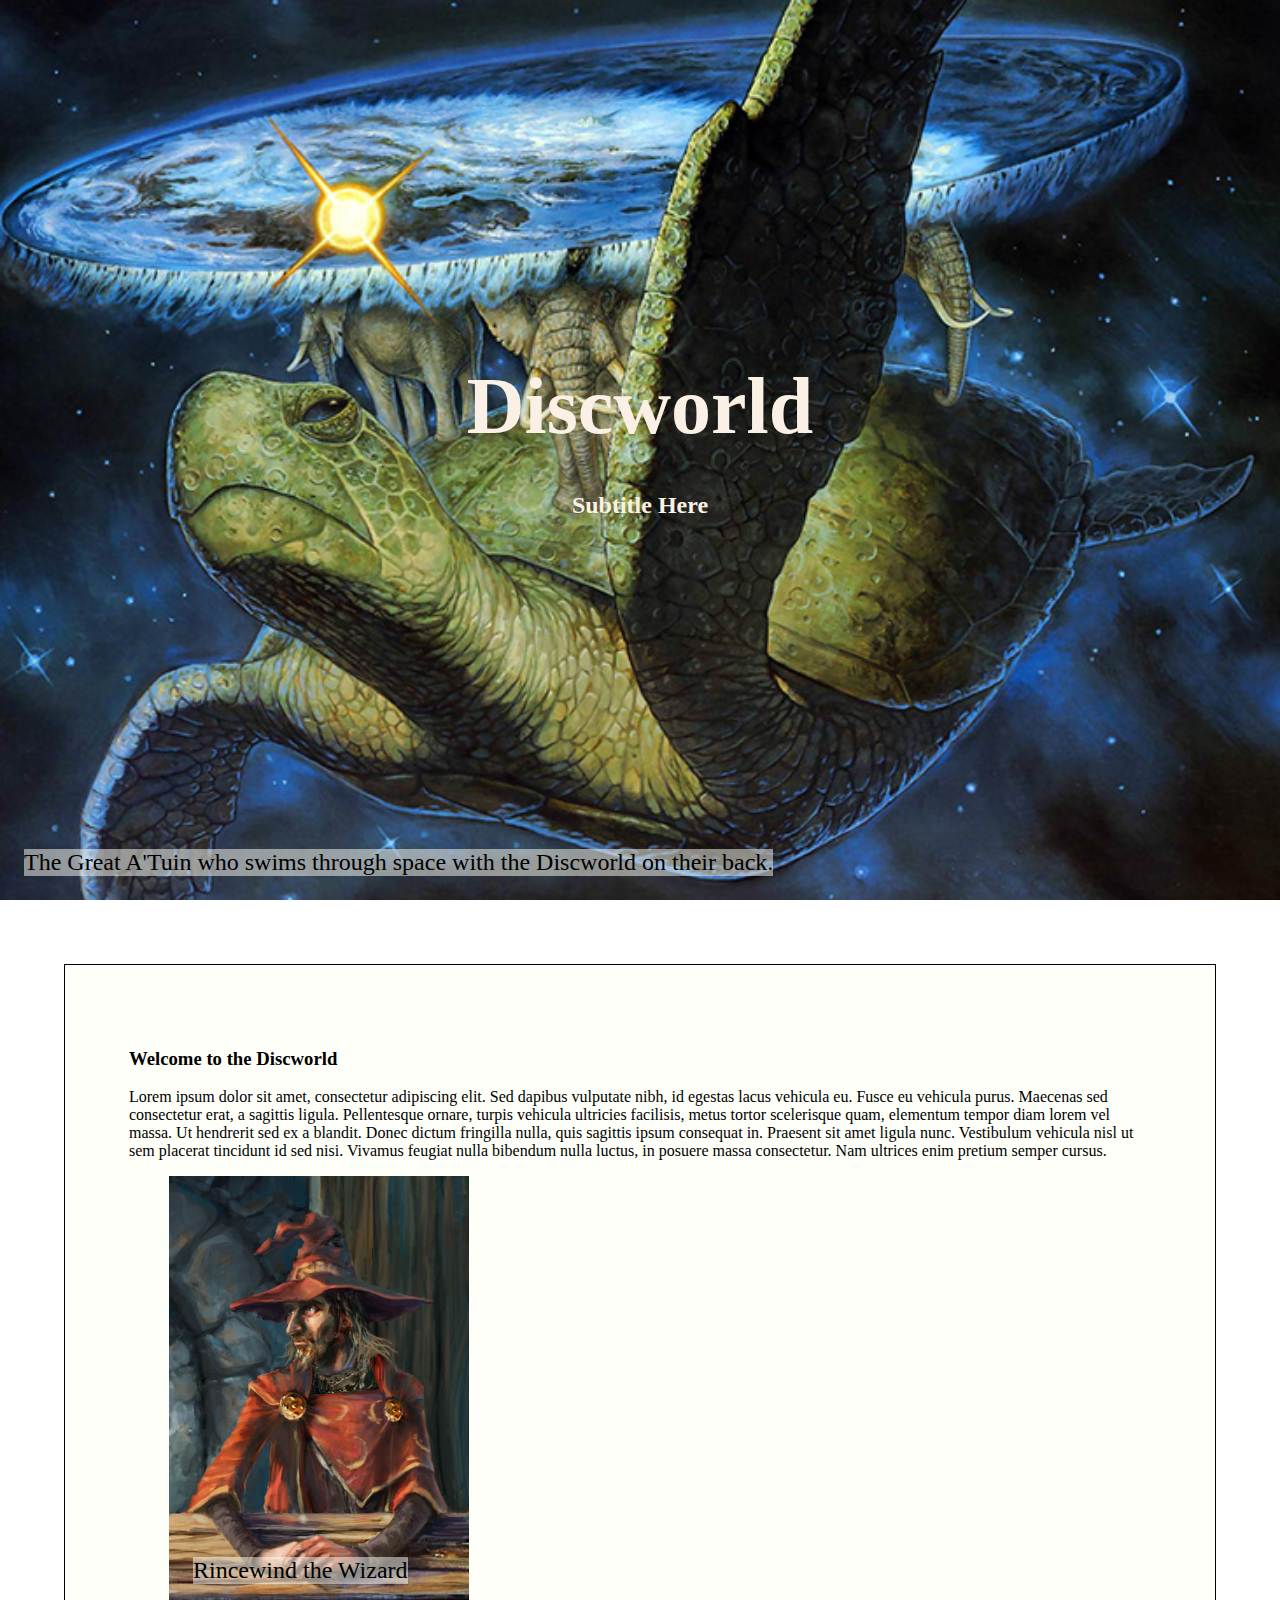
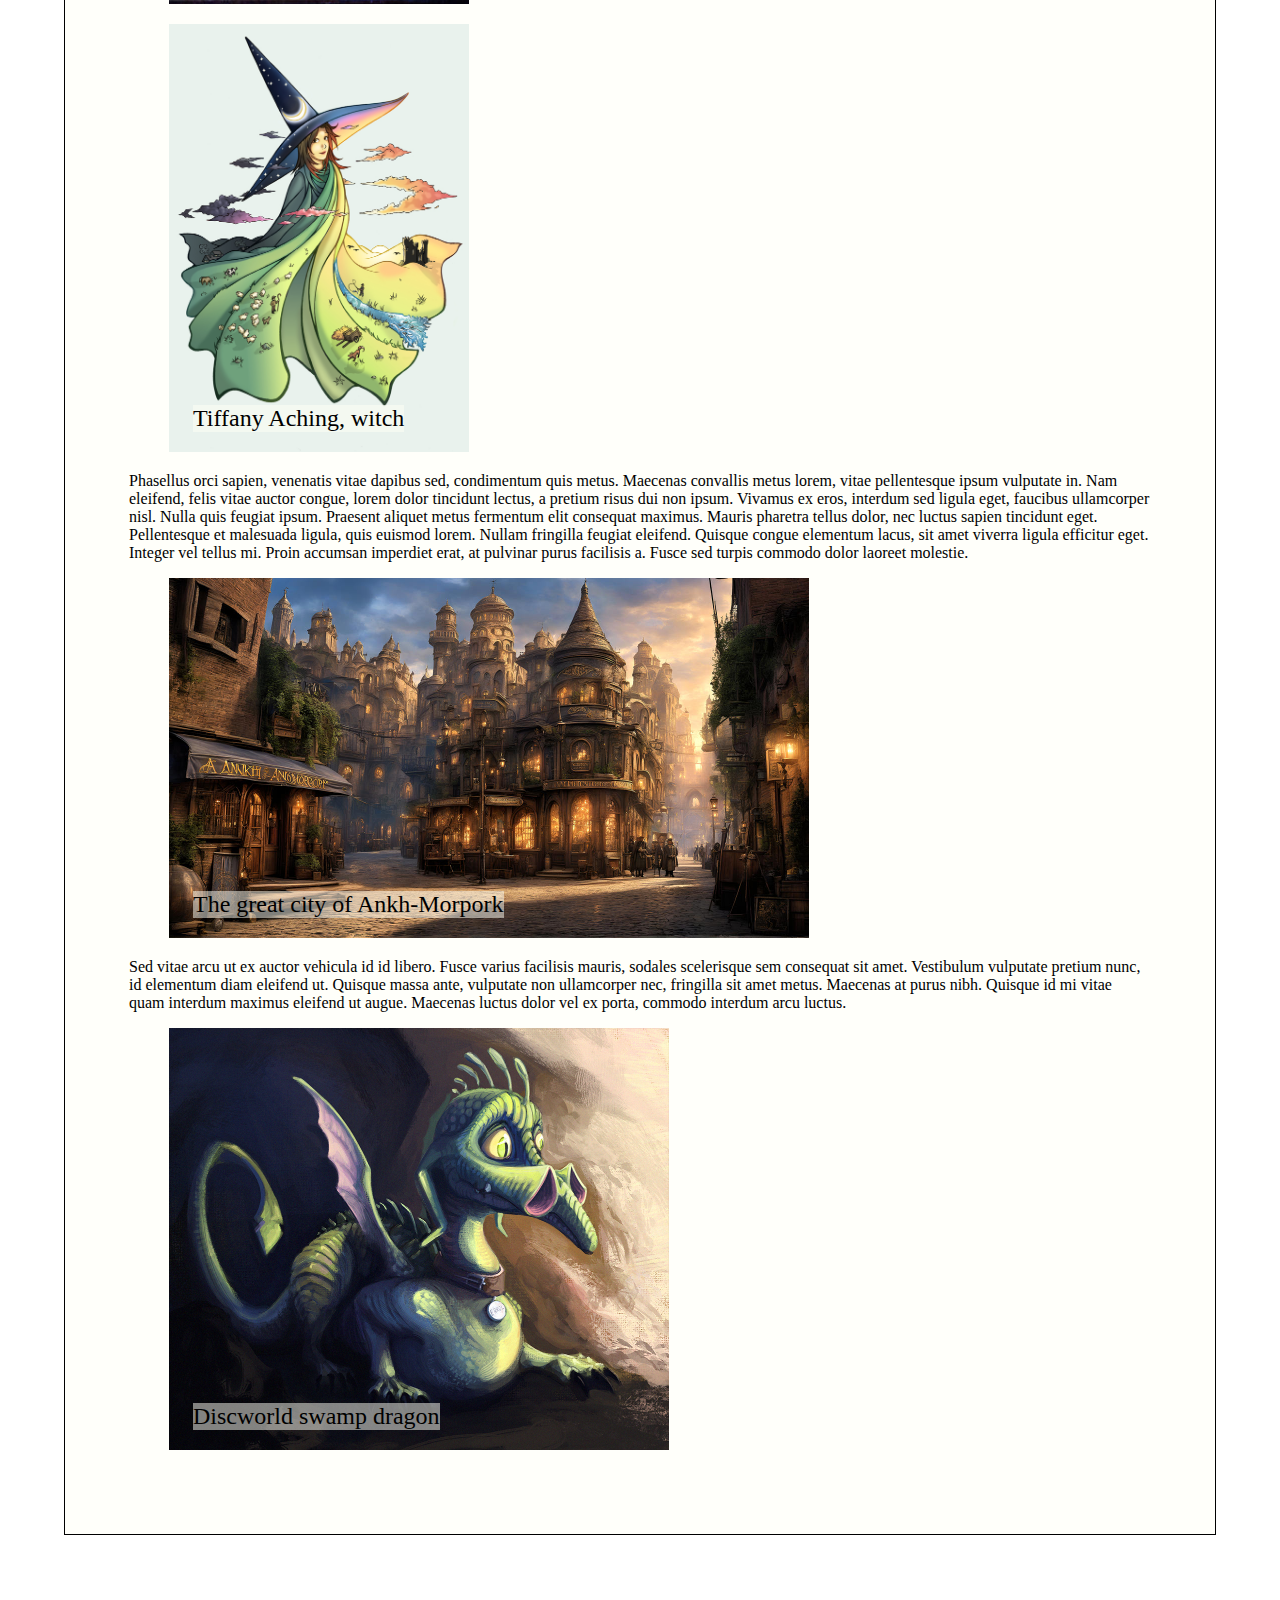
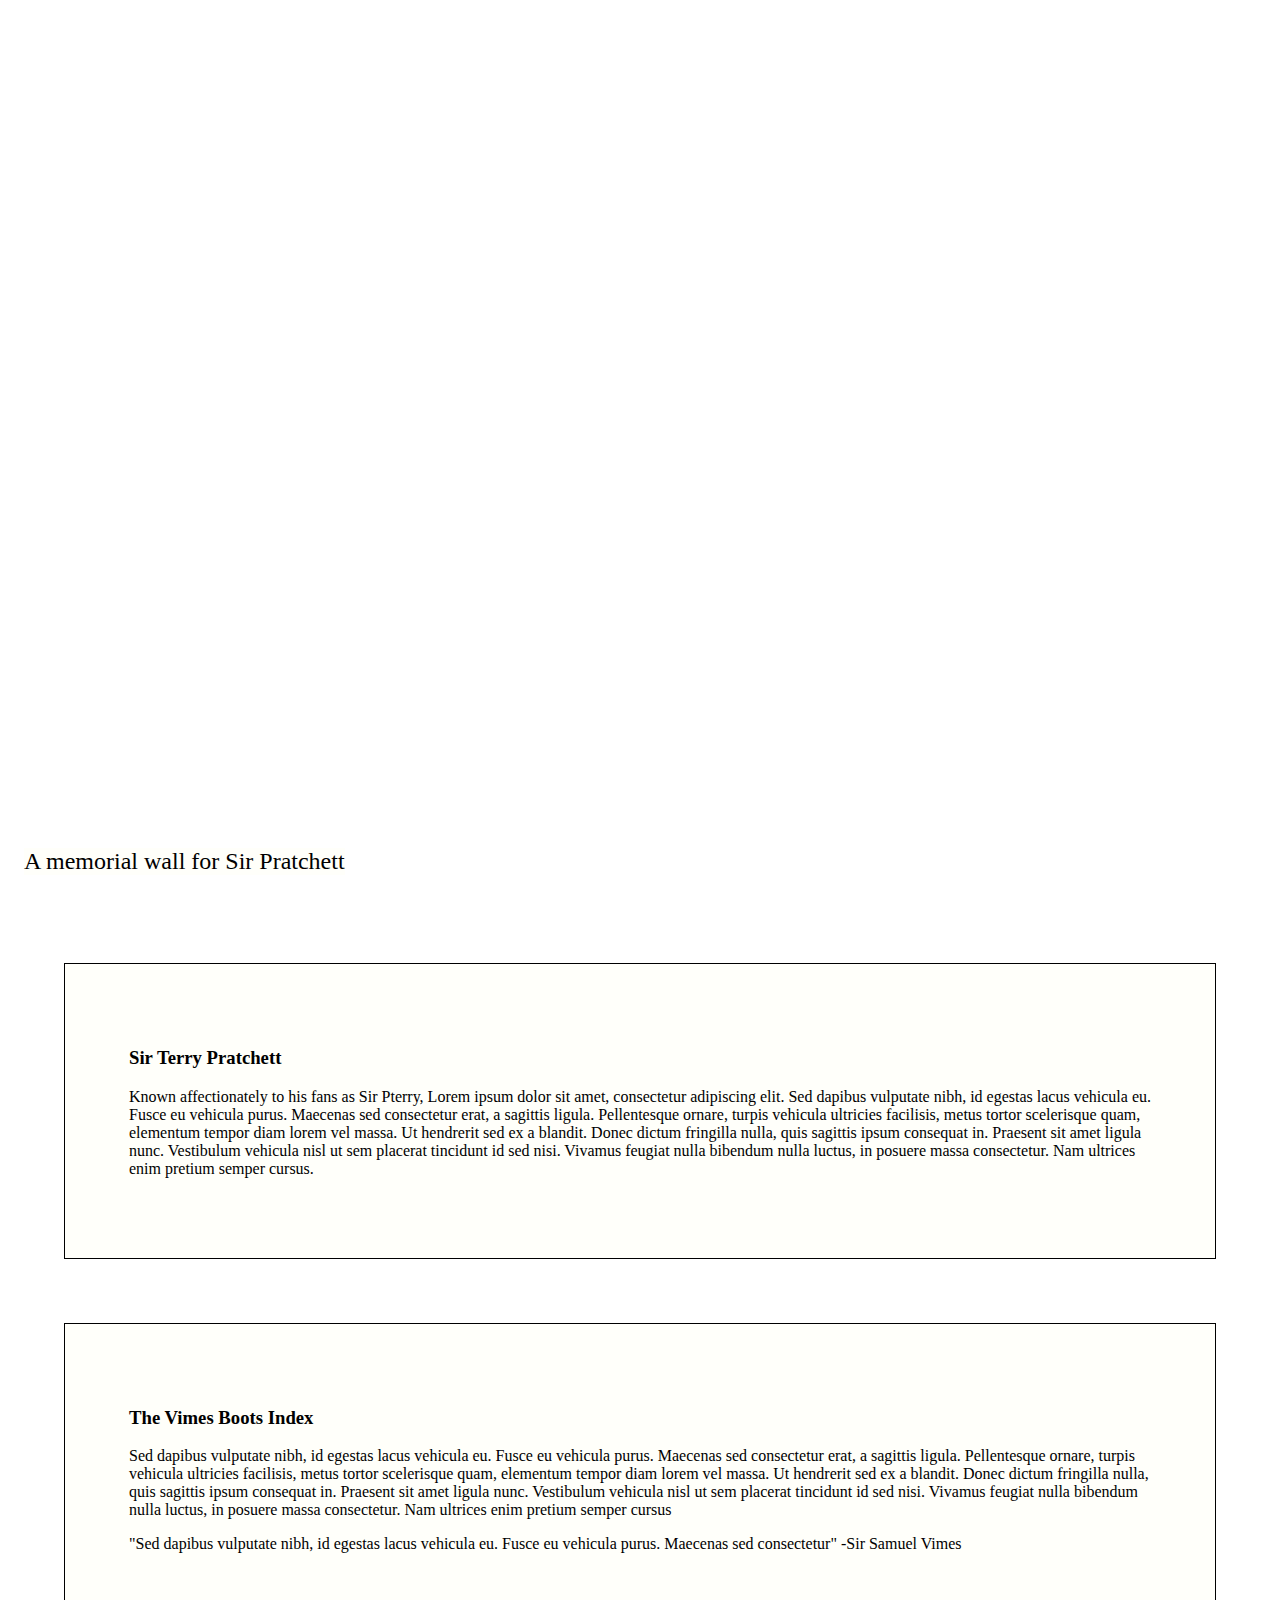
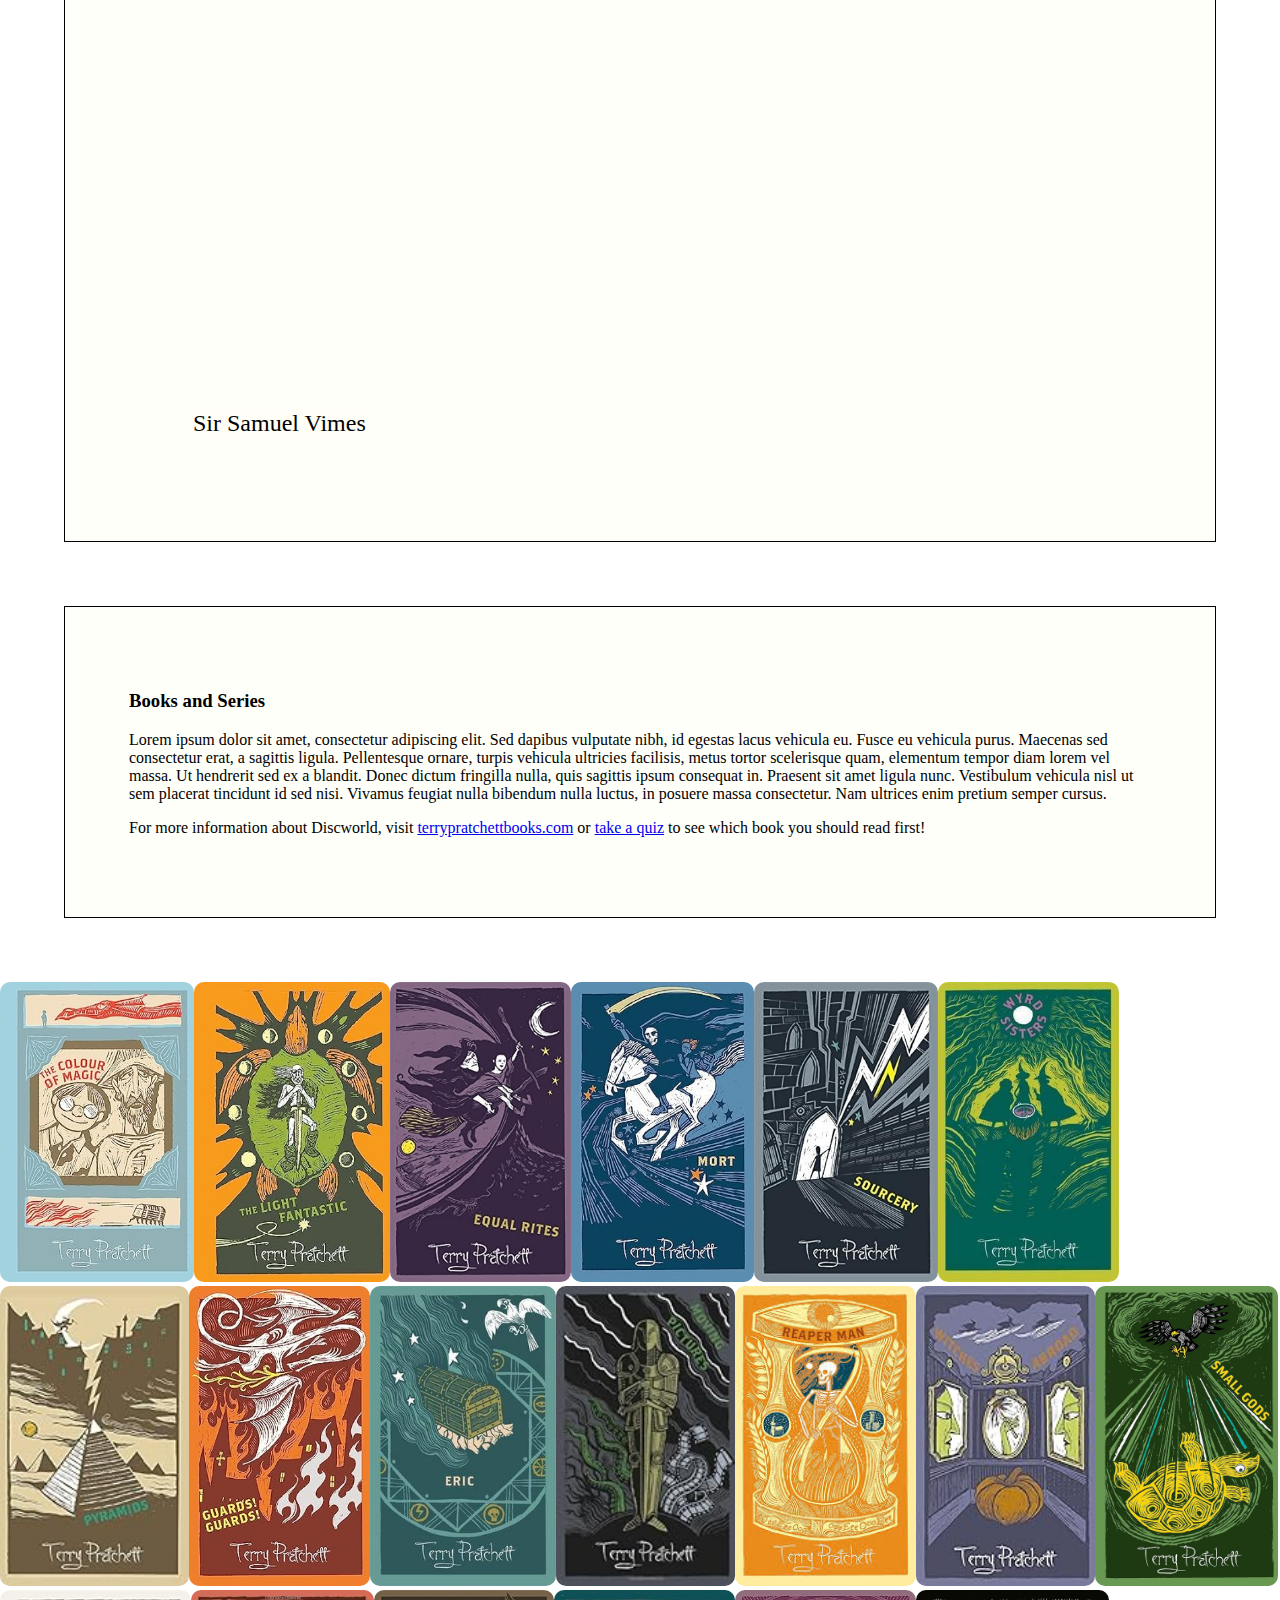
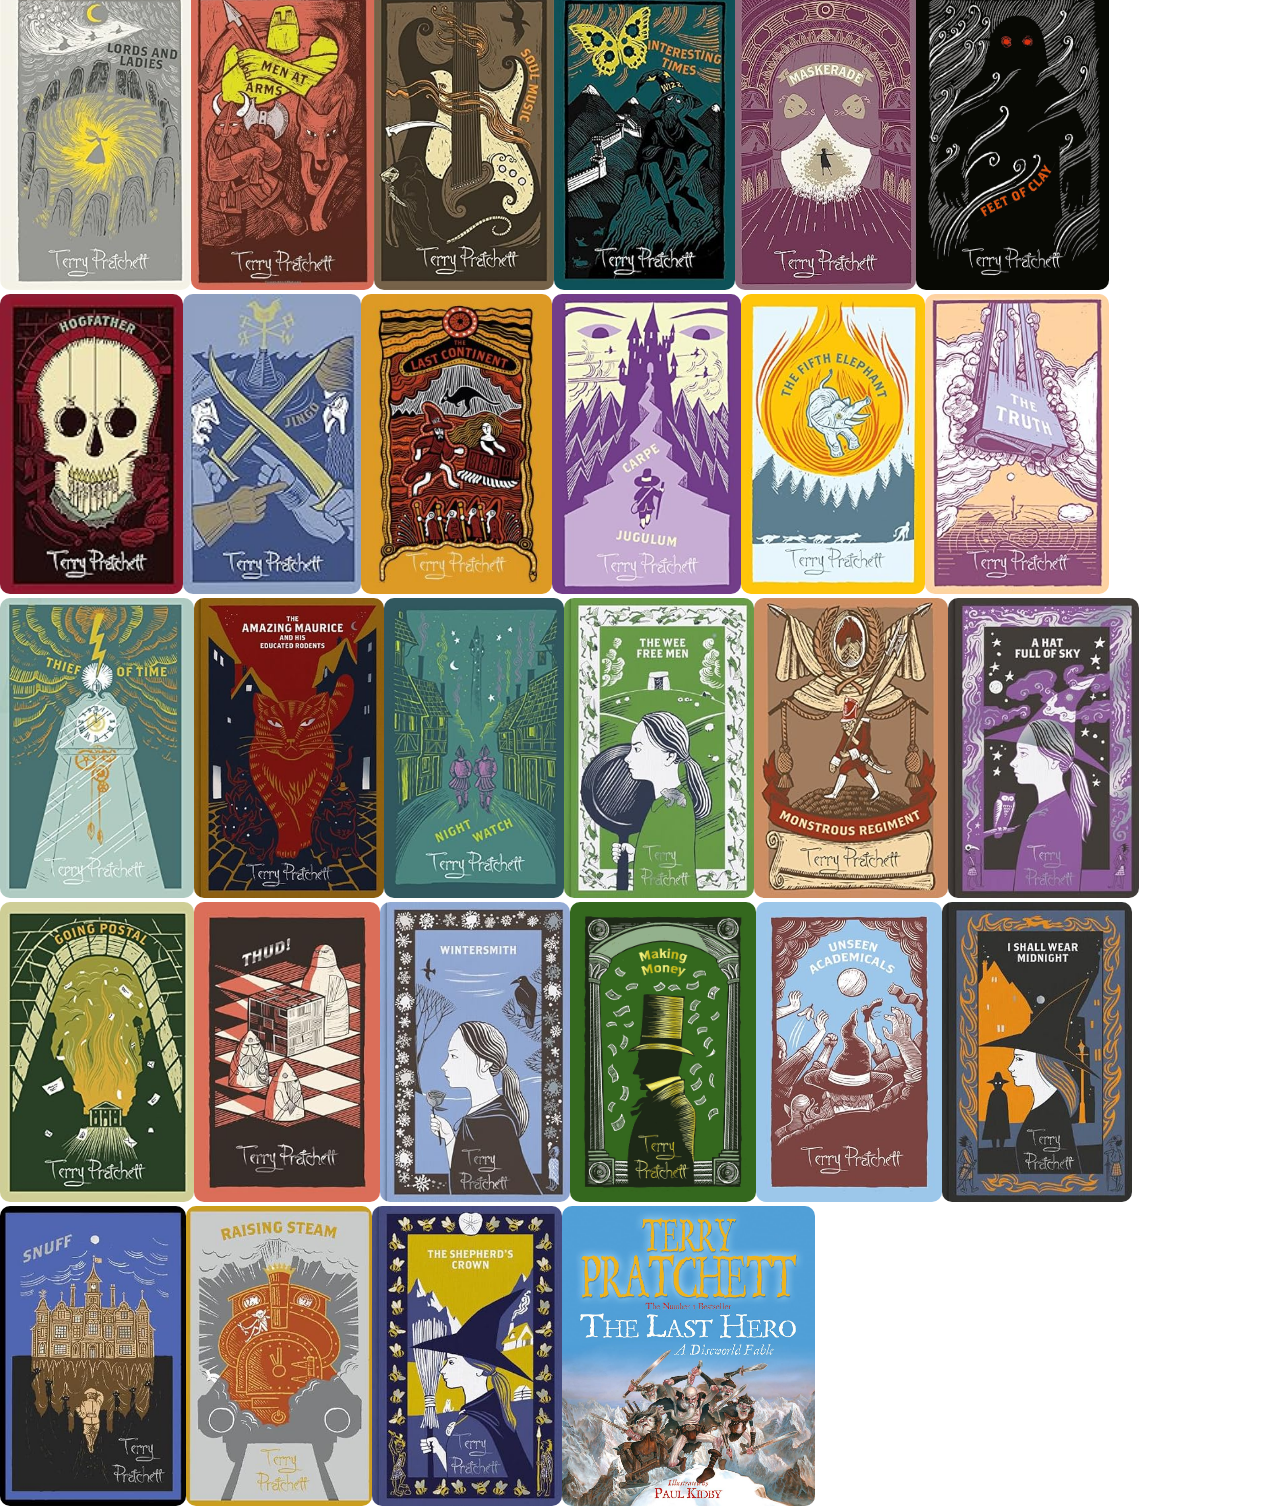
==== commit de834bcf: "Added more content and images Also, aligned captions with images and styled them." ====
--- a/index.html
+++ b/index.html
@@ -22,13 +22,17 @@
   <figcaption id="img-caption">The Great A'Tuin who swims through space with the Discworld on their back.</figcaption>
   <section id="tribute-info">
     <article class="content">
-      <h2 class="subtitle">Welcome to the Discworld</h2>
+      <h3 class="subtitle">Welcome to the Discworld</h3>
       <p>Lorem ipsum dolor sit amet, consectetur adipiscing elit. Sed dapibus vulputate nibh, id egestas lacus
         vehicula eu. Fusce eu vehicula purus. Maecenas sed consectetur erat, a sagittis ligula. Pellentesque ornare,
         turpis vehicula ultricies facilisis, metus tortor scelerisque quam, elementum tempor diam lorem vel massa. Ut
         hendrerit sed ex a blandit. Donec dictum fringilla nulla, quis sagittis ipsum consequat in. Praesent sit amet
         ligula nunc. Vestibulum vehicula nisl ut sem placerat tincidunt id sed nisi. Vivamus feugiat nulla bibendum
         nulla luctus, in posuere massa consectetur. Nam ultrices enim pretium semper cursus.</p>
+
+        <figure class="img"><img src="site-images/rincewind.jpg" alt="a wizard in red robes sits at a wooden table." loading="lazy" width="300" height="428"><figcaption>Rincewind the Wizard</figcaption></figure>
+
+        <figure class="img"><img src="site-images/tiffany.jpg" alt="a witch dressed in colorful robes and a hat filled with stars" loading="lazy" width="300" height="428"><figcaption>Tiffany Aching, witch</figcaption></figure>
 
       <p>Phasellus orci sapien, venenatis vitae dapibus sed, condimentum quis metus. Maecenas convallis metus lorem,
         vitae pellentesque ipsum vulputate in. Nam eleifend, felis vitae auctor congue, lorem dolor tincidunt lectus,
@@ -38,39 +42,45 @@
         eleifend. Quisque congue elementum lacus, sit amet viverra ligula efficitur eget. Integer vel tellus mi. Proin
         accumsan imperdiet erat, at pulvinar purus facilisis a. Fusce sed turpis commodo dolor laoreet molestie.</p>
 
+        <figure class="img"><img src="site-images/ankh-morpork.jpg" alt="a fantasy cityscape" loading="lazy" width="640px" height="360"><figcaption>The great city of Ankh-Morpork</figcaption></figure>
+
       <p>Sed vitae arcu ut ex auctor vehicula id id libero. Fusce varius facilisis mauris, sodales scelerisque sem
         consequat sit amet. Vestibulum vulputate pretium nunc, id elementum diam eleifend ut. Quisque massa ante,
         vulputate non ullamcorper nec, fringilla sit amet metus. Maecenas at purus nibh. Quisque id mi vitae quam
         interdum maximus eleifend ut augue. Maecenas luctus dolor vel ex porta, commodo interdum arcu luctus.</p>
+
+        <figure class="img"><img src="site-images/dragon.png" alt="a small quirky dragon" loading="lazy" width="500" height="422"><figcaption>Discworld swamp dragon</figcaption></figure>
+
     </article>
   </section>
-  <section id="author-info">
-      <figure>
-        <img id="terry-pratchett" src="./site-images/Terry_Pratchett_at_Powell's_2007.jpg"
-          alt="Terry Pratchett, a jolly looking elderly white man with a black hat, looks up from signing a book">
-      </figure>
-      <figcaption>Sir Terry Pratchett at a book signing effect at Powell's in 2007.</figcaption>
-      <article class="content">
-      <h2 class="subtitle">Sir Terry Pratchett</h2>
+  <section class="author-info">
+    <figure class="memorial"><figcaption>A memorial wall for Sir Pratchett</figcaption></figure>
+    <article class="content">
+      <h3 class="subtitle">Sir Terry Pratchett</h3>
       <p>Known affectionately to his fans as Sir Pterry, Lorem ipsum dolor sit amet, consectetur adipiscing elit.
         Sed dapibus vulputate nibh, id egestas lacus vehicula eu. Fusce eu vehicula purus. Maecenas sed consectetur
         erat, a sagittis ligula. Pellentesque ornare, turpis vehicula ultricies facilisis, metus tortor scelerisque
         quam, elementum tempor diam lorem vel massa. Ut hendrerit sed ex a blandit. Donec dictum fringilla nulla,
         quis sagittis ipsum consequat in. Praesent sit amet ligula nunc. Vestibulum vehicula nisl ut sem placerat
-        tincidunt id sed nisi. Vivamus feugiat nulla bibendum nulla luctus, in posuere massa consectetur. Nam
-        ultrices enim pretium semper cursus.</p>
-      </article>
-      <figure class="memorial"></figure>
-      <figcaption>A memorial wall for Sir Pratchett</figcaption>
-        <section class="quotation">
-          <h2>"Sed dapibus vulputate nibh, id egestas lacus vehicula eu. Fusce eu vehicula purus. Maecenas sed
-            consectetur"</h2>
-          <h3>-Sir Terry Pratchett</h3>
-        </section>
+        tincidunt id sed nisi. Vivamus feugiat nulla bibendum nulla luctus, in posuere massa consectetur. Nam ultrices enim pretium semper cursus.</p>
+    </article>
+  </section>
+    <section id="boots-index" class="content">
+      <h3>The Vimes Boots Index</h3>
+      <p>Sed dapibus vulputate nibh, id egestas lacus vehicula eu. Fusce eu vehicula purus. Maecenas sed consectetur
+        erat, a sagittis ligula. Pellentesque ornare, turpis vehicula ultricies facilisis, metus tortor scelerisque
+        quam, elementum tempor diam lorem vel massa. Ut hendrerit sed ex a blandit. Donec dictum fringilla nulla,
+        quis sagittis ipsum consequat in. Praesent sit amet ligula nunc. Vestibulum vehicula nisl ut sem placerat tincidunt id sed nisi. Vivamus feugiat nulla bibendum nulla luctus, in posuere massa consectetur. Nam ultrices enim pretium semper cursus</p>
+      <p>"Sed dapibus vulputate nibh, id egestas lacus vehicula eu. Fusce eu vehicula purus. Maecenas sed consectetur" -Sir Samuel Vimes</p>
+      <figure class="img">
+      <img src="site-images/vimes.jpg" alt="a man in a guard uniform smoking a cigar" loading="lazy" width="343" height="488">
+      <figcaption>Sir Samuel Vimes</figcaption>
+      </figure>
+    </section>
   </section>
   <section id="series-info">
     <article class="content">
-      <h2 class="subtitle">Books and Series</h2>
+      <h3 class="subtitle">Books and Series</h3>
       <p>Lorem ipsum dolor sit amet, consectetur adipiscing elit. Sed dapibus vulputate nibh, id egestas lacus
         vehicula eu. Fusce eu vehicula purus. Maecenas sed consectetur erat, a sagittis ligula. Pellentesque ornare,
         turpis vehicula ultricies facilisis, metus tortor scelerisque quam, elementum tempor diam lorem vel massa. Ut
--- a/styles.css
+++ b/styles.css
@@ -2,6 +2,7 @@
     box-sizing: border-box;
     --content1: #C3B1E1;
     --content2: #FFFFF580;
+    --text1: linen;
 }
 
 body {
@@ -22,7 +23,7 @@
 
 /* text styles */
     text-align: center;
-    color: white;
+    color: var(--text1);
 
 /* background styles */
     background-image: url(./site-images/pratch913.jpg);
@@ -73,28 +74,25 @@
         background-attachment: fixed;
     }
 
-.quotation {
- /* sizing */
- width: 100vw;
- height: 100vh;
+figure {
+    position: relative;
+}
 
-/* flexbox */
- display: flex;
- flex-direction: row;
- flex-wrap: wrap;
- justify-content: center;
- align-items: center;
+figcaption {
+   
+/* text styles */
+    color: black;
+    text-align: right;
+    font-size: 1.5rem;
 
-/* text styles */
- text-align: center;
- color: white;
+/* position */
+    position: absolute;
+    bottom: 0;
+    left: 0;
+    margin: 1em;
 
 /* background styles */
- background-color: var(--content1);
- background-size: cover;
- background-position: center center;
- background-repeat: no-repeat;
- background-attachment: fixed;
+    background-color: var(--content2);
 }
 
 .book-gallery {
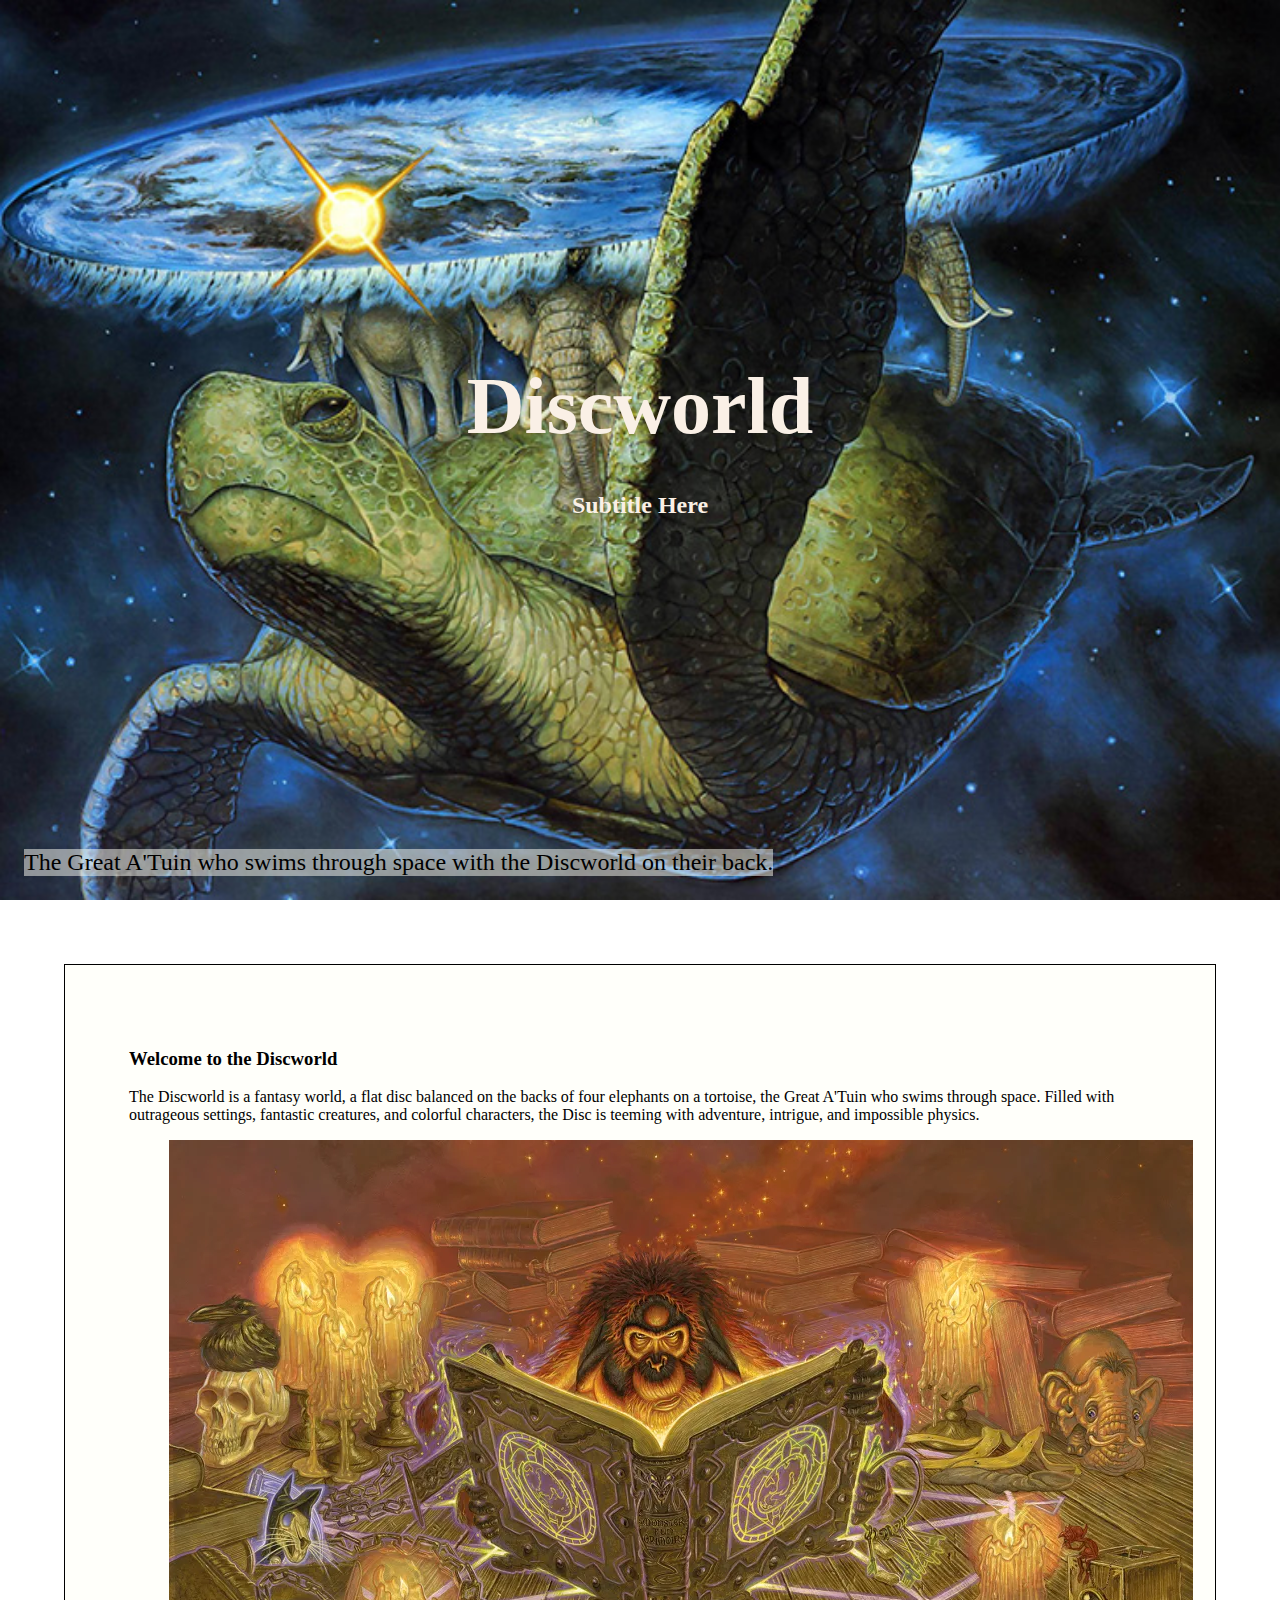
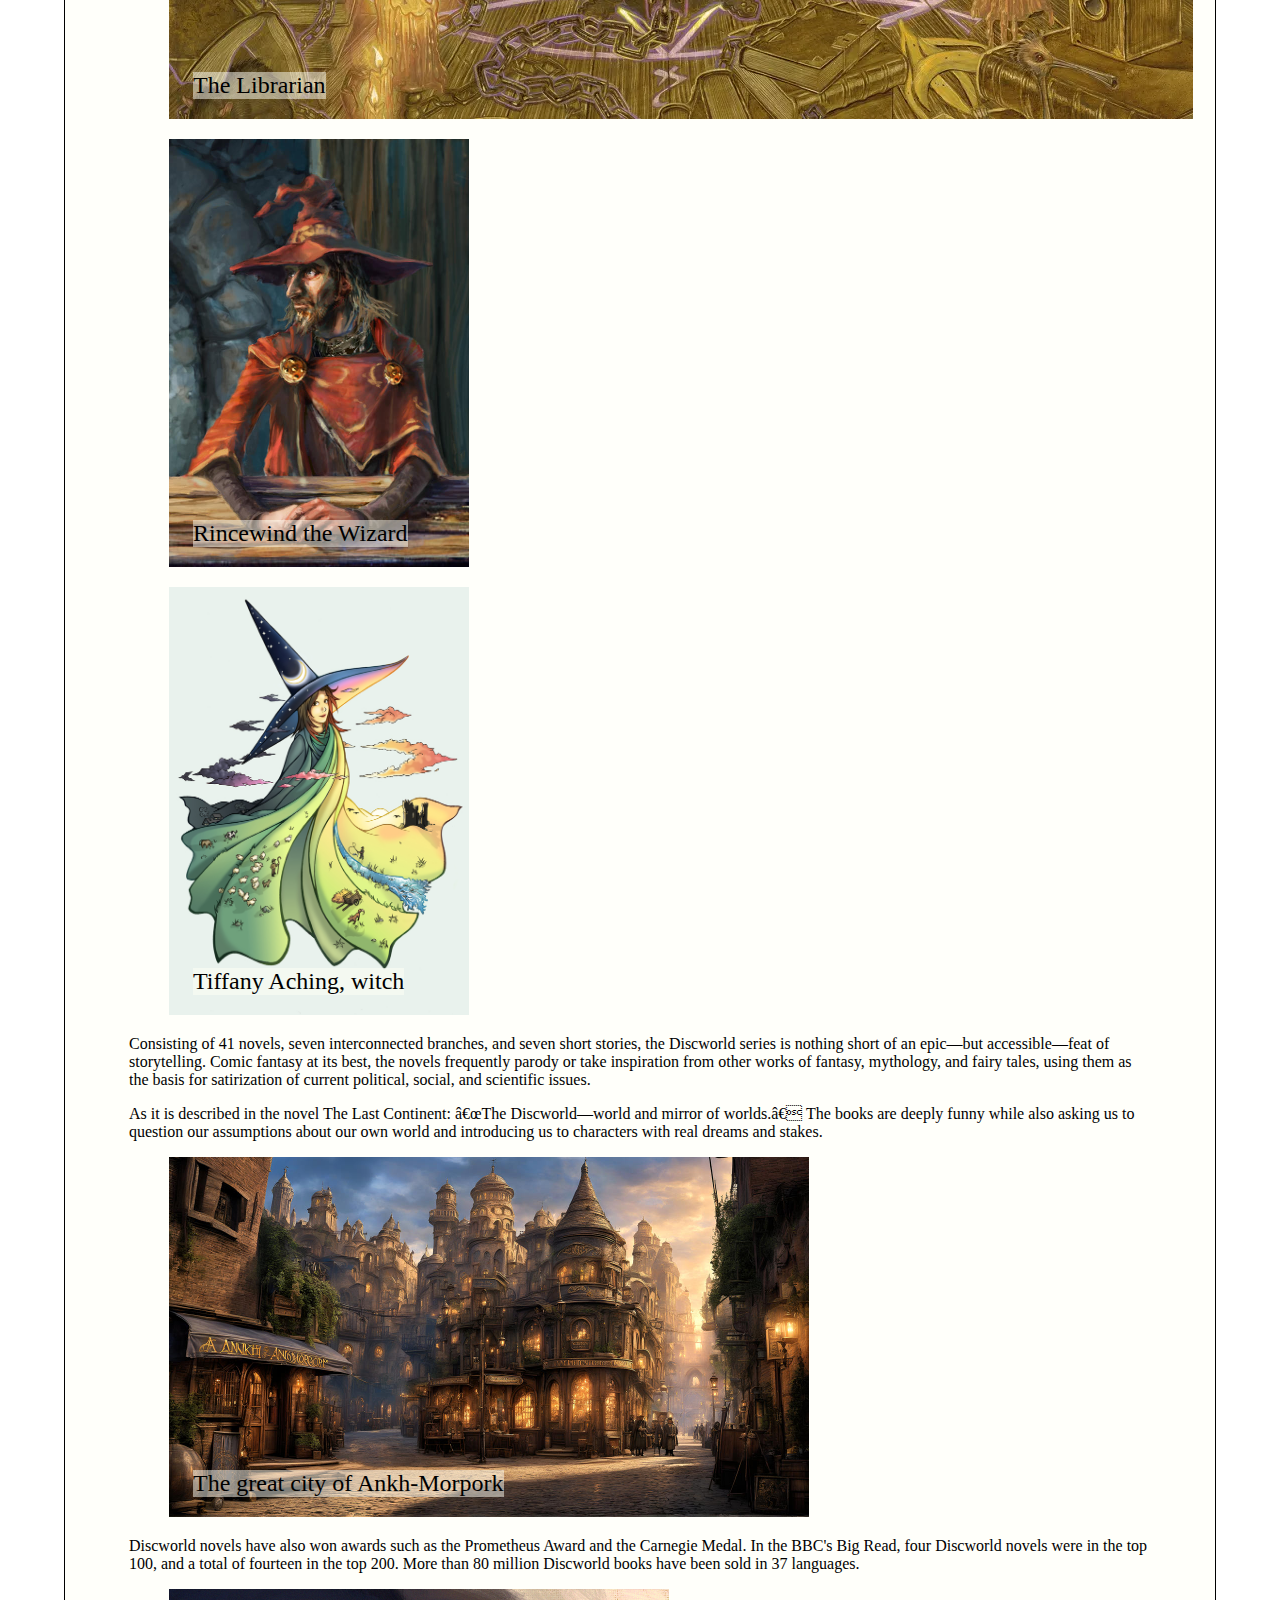
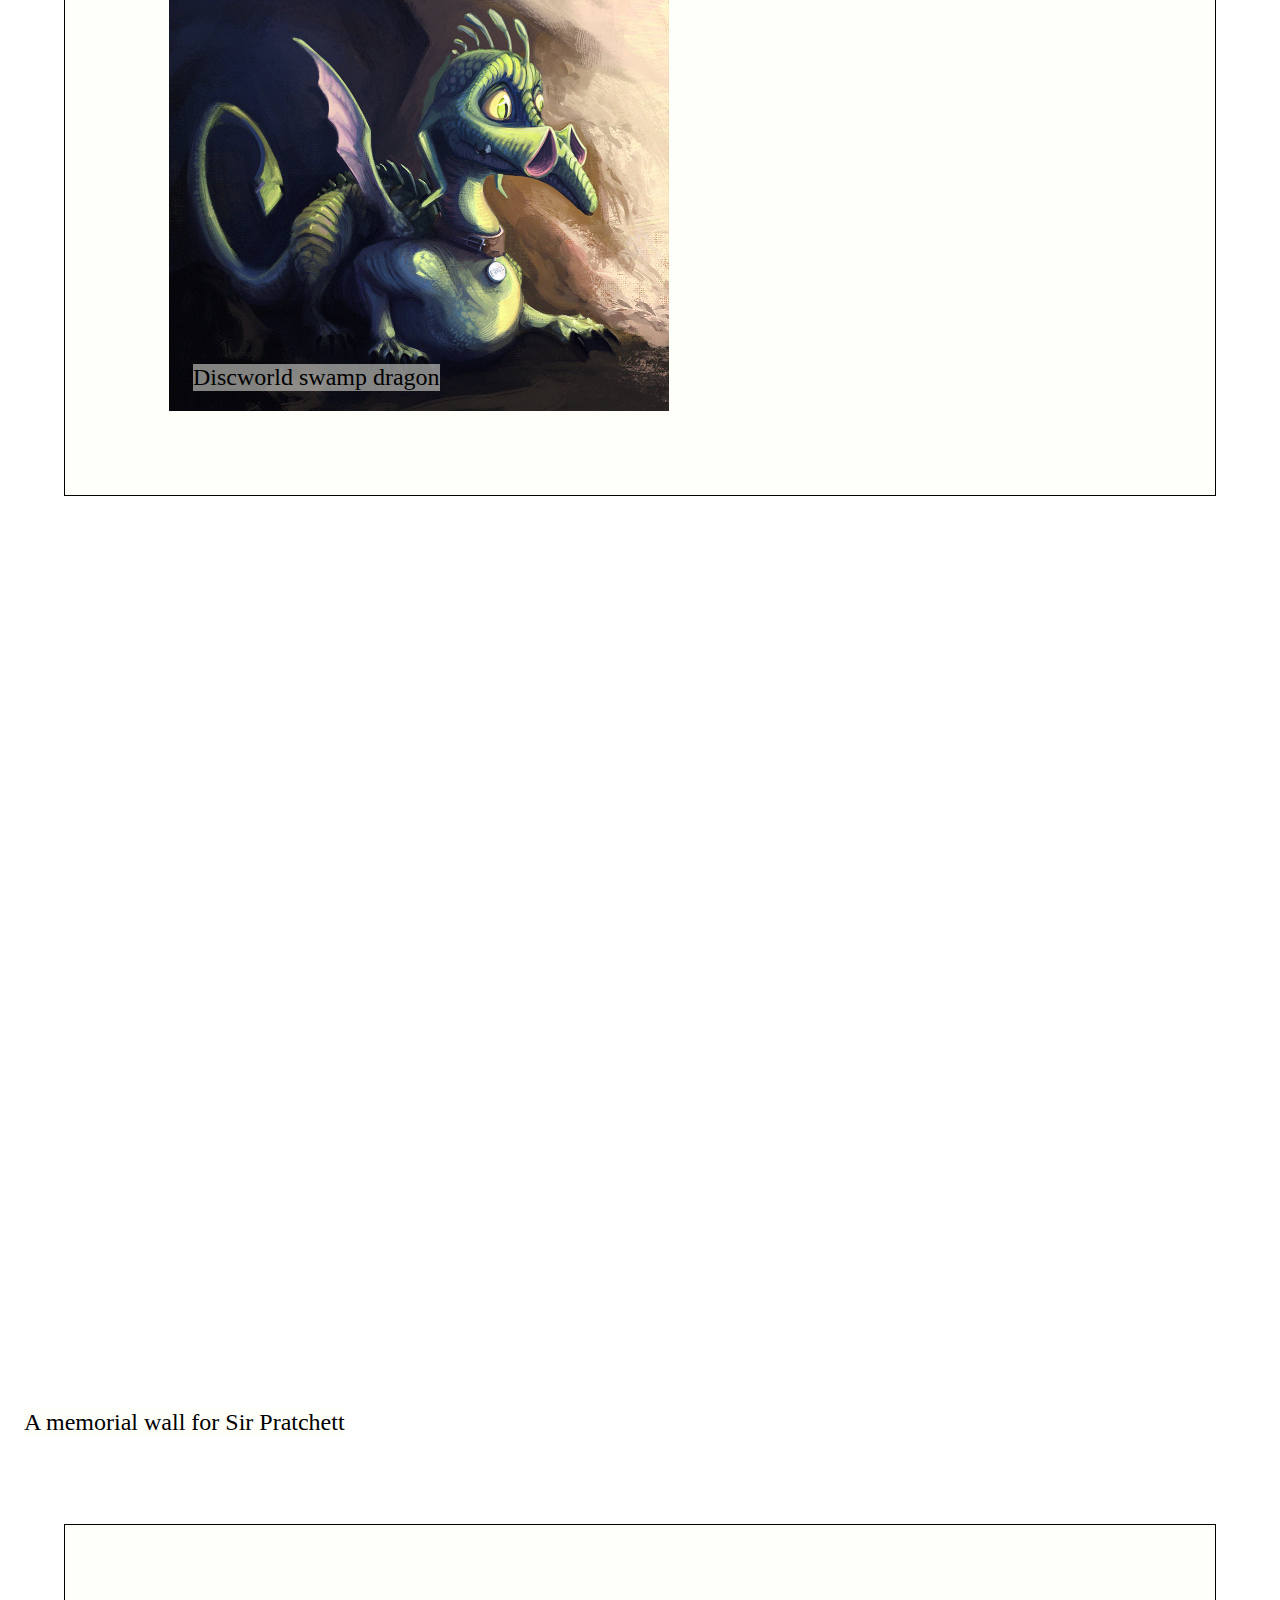
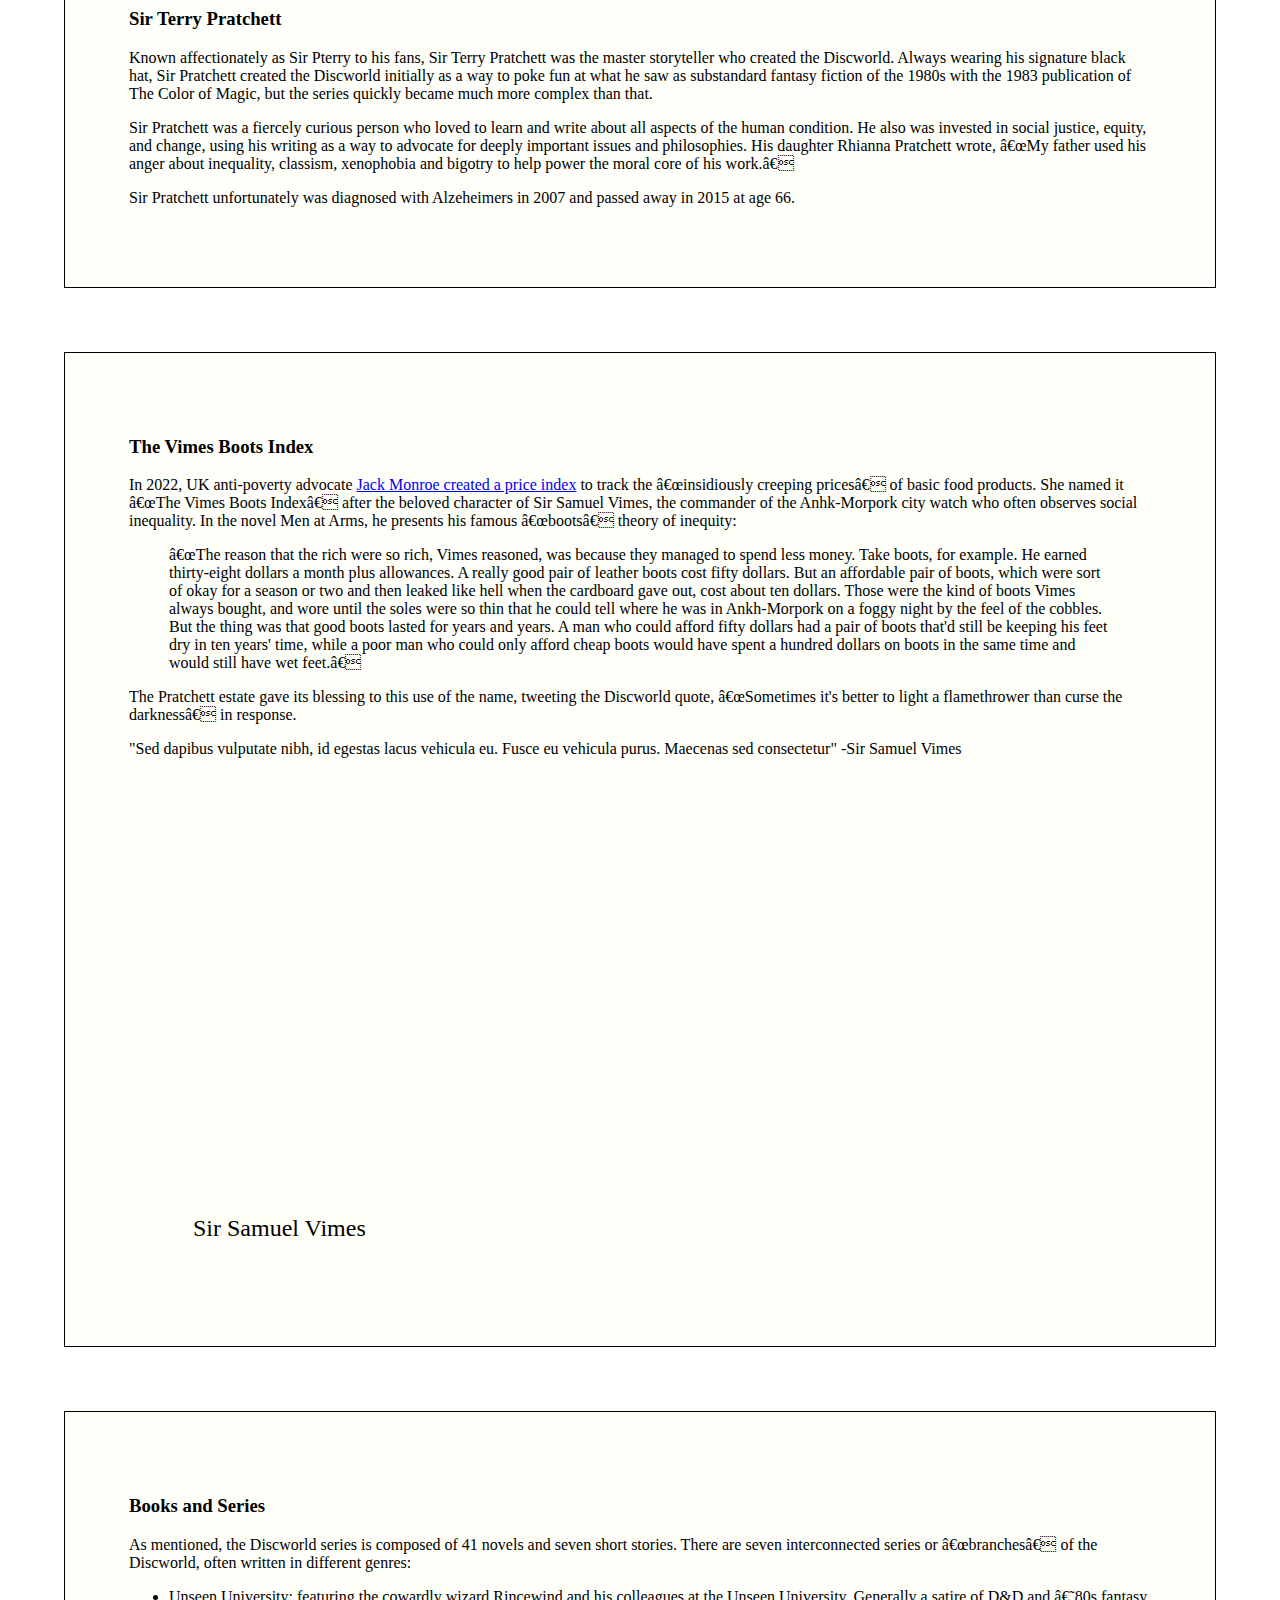
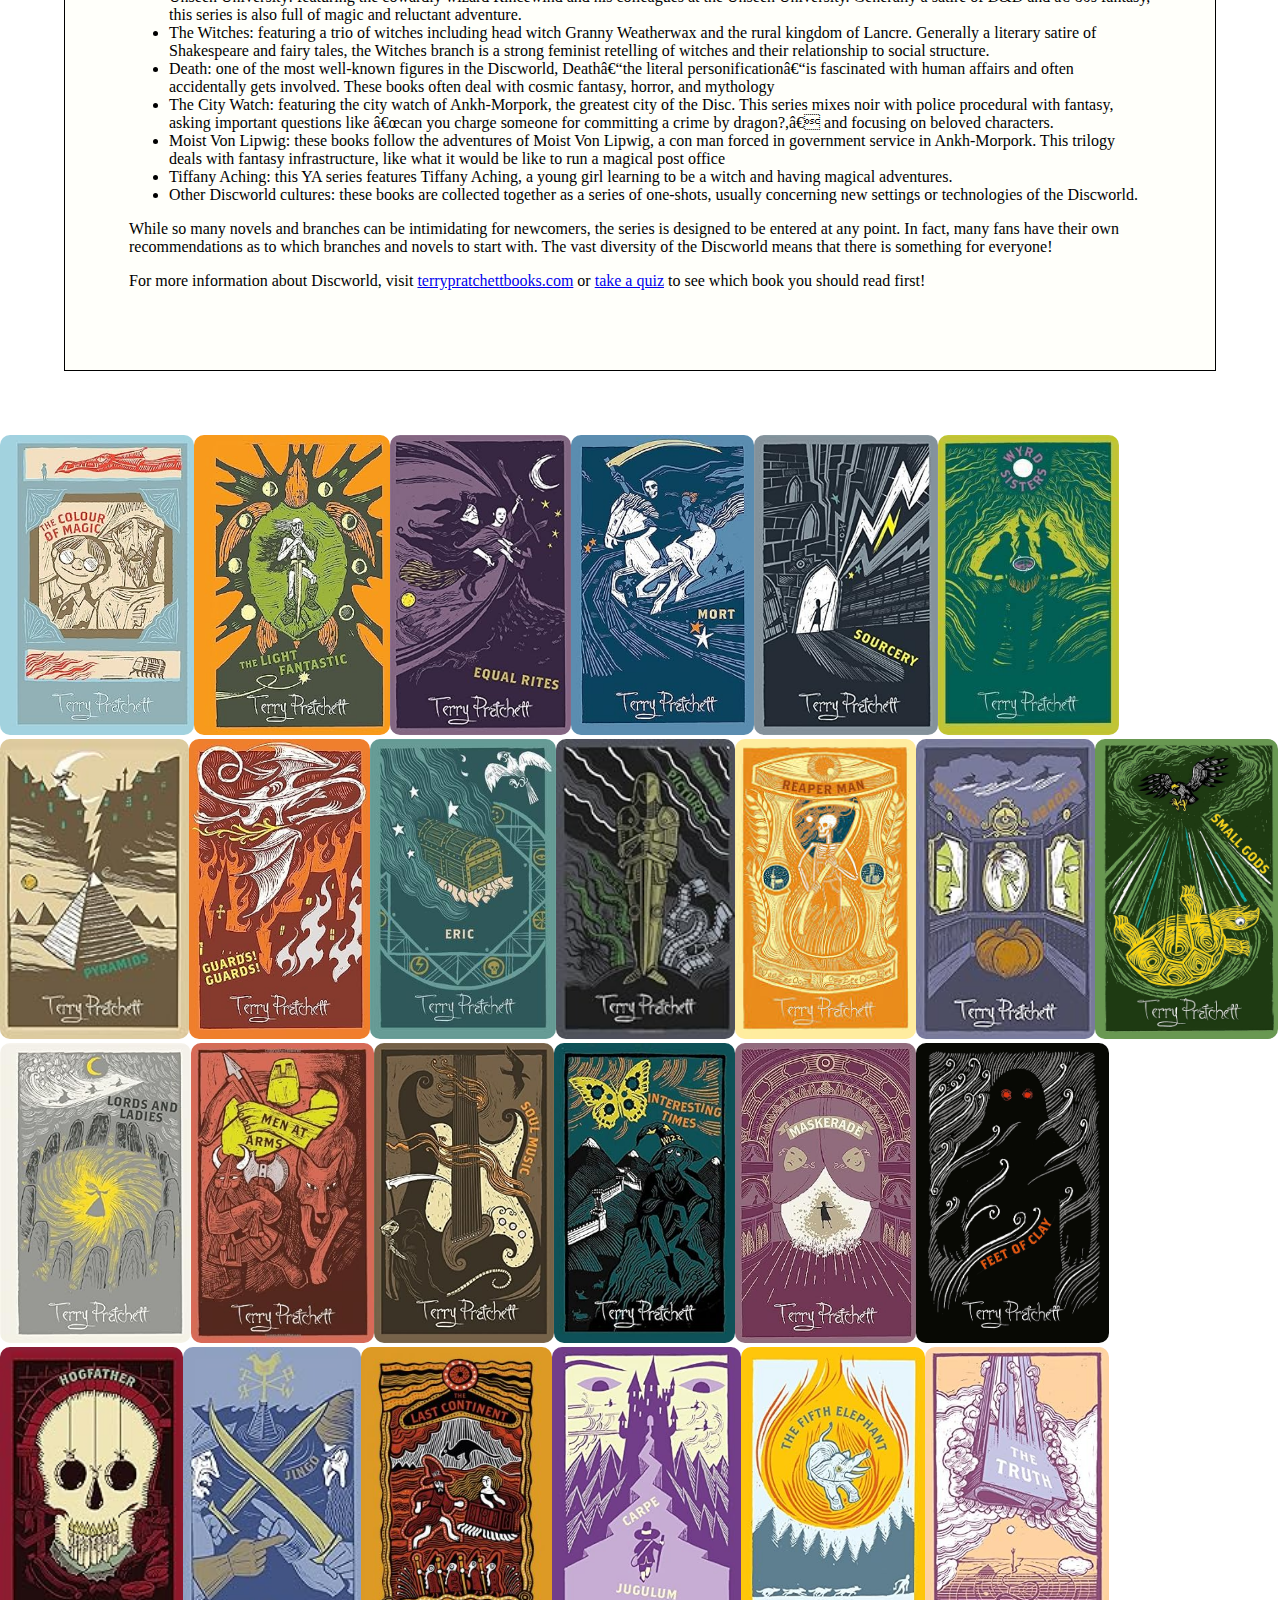
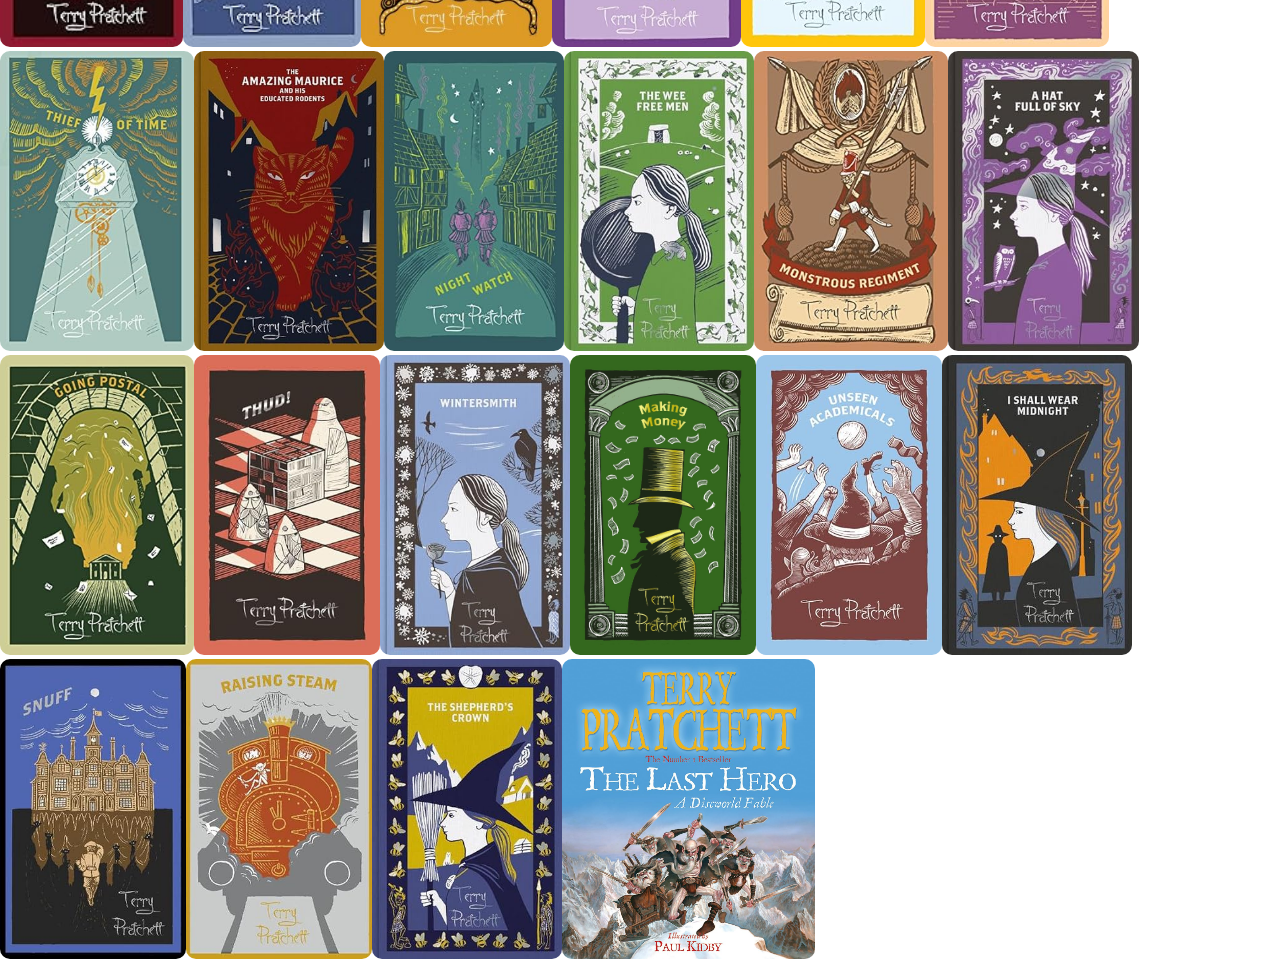
==== commit 00679b10: "added and formatted copy" ====
--- a/index.html
+++ b/index.html
@@ -23,33 +23,24 @@
   <section id="tribute-info">
     <article class="content">
       <h3 class="subtitle">Welcome to the Discworld</h3>
-      <p>Lorem ipsum dolor sit amet, consectetur adipiscing elit. Sed dapibus vulputate nibh, id egestas lacus
-        vehicula eu. Fusce eu vehicula purus. Maecenas sed consectetur erat, a sagittis ligula. Pellentesque ornare,
-        turpis vehicula ultricies facilisis, metus tortor scelerisque quam, elementum tempor diam lorem vel massa. Ut
-        hendrerit sed ex a blandit. Donec dictum fringilla nulla, quis sagittis ipsum consequat in. Praesent sit amet
-        ligula nunc. Vestibulum vehicula nisl ut sem placerat tincidunt id sed nisi. Vivamus feugiat nulla bibendum
-        nulla luctus, in posuere massa consectetur. Nam ultrices enim pretium semper cursus.</p>
-
-        <figure class="img"><img src="site-images/rincewind.jpg" alt="a wizard in red robes sits at a wooden table." loading="lazy" width="300" height="428"><figcaption>Rincewind the Wizard</figcaption></figure>
-
-        <figure class="img"><img src="site-images/tiffany.jpg" alt="a witch dressed in colorful robes and a hat filled with stars" loading="lazy" width="300" height="428"><figcaption>Tiffany Aching, witch</figcaption></figure>
-
-      <p>Phasellus orci sapien, venenatis vitae dapibus sed, condimentum quis metus. Maecenas convallis metus lorem,
-        vitae pellentesque ipsum vulputate in. Nam eleifend, felis vitae auctor congue, lorem dolor tincidunt lectus,
-        a pretium risus dui non ipsum. Vivamus ex eros, interdum sed ligula eget, faucibus ullamcorper nisl. Nulla
-        quis feugiat ipsum. Praesent aliquet metus fermentum elit consequat maximus. Mauris pharetra tellus dolor, nec
-        luctus sapien tincidunt eget. Pellentesque et malesuada ligula, quis euismod lorem. Nullam fringilla feugiat
-        eleifend. Quisque congue elementum lacus, sit amet viverra ligula efficitur eget. Integer vel tellus mi. Proin
-        accumsan imperdiet erat, at pulvinar purus facilisis a. Fusce sed turpis commodo dolor laoreet molestie.</p>
-
-        <figure class="img"><img src="site-images/ankh-morpork.jpg" alt="a fantasy cityscape" loading="lazy" width="640px" height="360"><figcaption>The great city of Ankh-Morpork</figcaption></figure>
-
-      <p>Sed vitae arcu ut ex auctor vehicula id id libero. Fusce varius facilisis mauris, sodales scelerisque sem
-        consequat sit amet. Vestibulum vulputate pretium nunc, id elementum diam eleifend ut. Quisque massa ante,
-        vulputate non ullamcorper nec, fringilla sit amet metus. Maecenas at purus nibh. Quisque id mi vitae quam
-        interdum maximus eleifend ut augue. Maecenas luctus dolor vel ex porta, commodo interdum arcu luctus.</p>
-
-        <figure class="img"><img src="site-images/dragon.png" alt="a small quirky dragon" loading="lazy" width="500" height="422"><figcaption>Discworld swamp dragon</figcaption></figure>
+      <p>The Discworld is a fantasy world, a flat disc balanced on the backs of four elephants on a tortoise, the Great A&#x27;Tuin who swims through space. Filled with outrageous settings, fantastic creatures, and colorful characters, the Disc is teeming with adventure, intrigue, and impossible physics.</p>
+
+      <figure class="img"><img src="site-images/librarian.webp" alt="an orangutan sits in a pentagram reading a book" loading="lazy" width="1024" height="579"><figcaption>The Librarian</figcaption></figure>
+
+      <figure class="img"><img src="site-images/rincewind.jpg" alt="a wizard in red robes sits at a wooden table." loading="lazy" width="300" height="428"><figcaption>Rincewind the Wizard</figcaption></figure>
+
+      <figure class="img"><img src="site-images/tiffany.jpg" alt="a witch dressed in colorful robes and a hat filled with stars" loading="lazy" width="300" height="428"><figcaption>Tiffany Aching, witch</figcaption></figure>
+
+      <p>Consisting of 41 novels, seven interconnected branches, and seven short stories, the Discworld series is nothing short of an epic&#8212;but accessible&#8212;feat of storytelling. Comic fantasy at its best, the novels frequently parody or take inspiration from other works of fantasy, mythology, and fairy tales, using them as the basis for satirization of current political, social, and scientific issues.</p>
+
+      <p>As it is described in the novel The Last Continent: “The Discworld&#8212;world and mirror of worlds.” The books are deeply funny while also asking us to question our assumptions about our own world and introducing us to characters with real dreams and stakes.</p>
+
+      <figure class="img"><img src="site-images/ankh-morpork.jpg" alt="a fantasy cityscape" loading="lazy" width="640px" height="360"><figcaption>The great city of Ankh-Morpork</figcaption></figure>
+
+      <p>Discworld novels have also won awards such as the Prometheus Award and the Carnegie Medal. In the BBC's Big Read, four Discworld novels were in the top 100, and a total of fourteen in the top 200. More than 80 million Discworld books have been sold in 37 languages.
+      </p>
+
+      <figure class="img"><img src="site-images/dragon.png" alt="a small quirky dragon" loading="lazy" width="500" height="422"><figcaption>Discworld swamp dragon</figcaption></figure>
 
     </article>
   </section>
@@ -57,20 +48,22 @@
     <figure class="memorial"><figcaption>A memorial wall for Sir Pratchett</figcaption></figure>
     <article class="content">
       <h3 class="subtitle">Sir Terry Pratchett</h3>
-      <p>Known affectionately to his fans as Sir Pterry, Lorem ipsum dolor sit amet, consectetur adipiscing elit.
-        Sed dapibus vulputate nibh, id egestas lacus vehicula eu. Fusce eu vehicula purus. Maecenas sed consectetur
-        erat, a sagittis ligula. Pellentesque ornare, turpis vehicula ultricies facilisis, metus tortor scelerisque
-        quam, elementum tempor diam lorem vel massa. Ut hendrerit sed ex a blandit. Donec dictum fringilla nulla,
-        quis sagittis ipsum consequat in. Praesent sit amet ligula nunc. Vestibulum vehicula nisl ut sem placerat
-        tincidunt id sed nisi. Vivamus feugiat nulla bibendum nulla luctus, in posuere massa consectetur. Nam ultrices enim pretium semper cursus.</p>
+      <p>Known affectionately as Sir Pterry to his fans, Sir Terry Pratchett was the master storyteller who created the Discworld. Always wearing his signature black hat, Sir Pratchett created the Discworld initially as a way to poke fun at what he saw as substandard fantasy fiction of the 1980s with the 1983 publication of <span class="italic">The Color of Magic</span>, but the series quickly became much more complex than that.</p>
+
+      <p>Sir Pratchett was a fiercely curious person who loved to learn and write about all aspects of the human condition. He also was invested in social justice, equity, and change, using his writing as a way to advocate for deeply important issues and philosophies. His daughter Rhianna Pratchett wrote, “My father used his anger about inequality, classism, xenophobia and bigotry to help power the moral core of his work.”
+        
+      <p>Sir Pratchett unfortunately was diagnosed with Alzeheimers in 2007 and passed away in 2015 at age 66.</p>
     </article>
   </section>
     <section id="boots-index" class="content">
       <h3>The Vimes Boots Index</h3>
-      <p>Sed dapibus vulputate nibh, id egestas lacus vehicula eu. Fusce eu vehicula purus. Maecenas sed consectetur
-        erat, a sagittis ligula. Pellentesque ornare, turpis vehicula ultricies facilisis, metus tortor scelerisque
-        quam, elementum tempor diam lorem vel massa. Ut hendrerit sed ex a blandit. Donec dictum fringilla nulla,
-        quis sagittis ipsum consequat in. Praesent sit amet ligula nunc. Vestibulum vehicula nisl ut sem placerat tincidunt id sed nisi. Vivamus feugiat nulla bibendum nulla luctus, in posuere massa consectetur. Nam ultrices enim pretium semper cursus</p>
+
+      <p>In 2022, UK anti-poverty advocate <a href="https://www.theguardian.com/books/2022/jan/26/terry-pratchett-jack-monroe-vimes-boots-poverty-index">Jack Monroe created a price index</a> to track the “insidiously creeping prices” of basic food products. She named it “The Vimes Boots Index” after the beloved character of Sir Samuel Vimes, the commander of the Anhk-Morpork city watch who often observes social inequality. In the novel Men at Arms, he presents his famous “boots” theory of inequity:</p>
+
+        <blockquote>“The reason that the rich were so rich, Vimes reasoned, was because they managed to spend less money. Take boots, for example. He earned thirty-eight dollars a month plus allowances. A really good pair of leather boots cost fifty dollars. But an affordable pair of boots, which were sort of okay for a season or two and then leaked like hell when the cardboard gave out, cost about ten dollars. Those were the kind of boots Vimes always bought, and wore until the soles were so thin that he could tell where he was in Ankh-Morpork on a foggy night by the feel of the cobbles. But the thing was that good boots lasted for years and years. A man who could afford fifty dollars had a pair of boots that&#x27;d still be keeping his feet dry in ten years&#x27; time, while a poor man who could only afford cheap boots would have spent a hundred dollars on boots in the same time and would still have wet feet.”</blockquote>
+        
+      <p></p>The Pratchett estate gave its blessing to this use of the name, tweeting the Discworld quote, “Sometimes it&#x27;s better to light a flamethrower than curse the darkness” in response.</p>
+
       <p>"Sed dapibus vulputate nibh, id egestas lacus vehicula eu. Fusce eu vehicula purus. Maecenas sed consectetur" -Sir Samuel Vimes</p>
       <figure class="img">
       <img src="site-images/vimes.jpg" alt="a man in a guard uniform smoking a cigar" loading="lazy" width="343" height="488">
@@ -81,12 +74,17 @@
   <section id="series-info">
     <article class="content">
       <h3 class="subtitle">Books and Series</h3>
-      <p>Lorem ipsum dolor sit amet, consectetur adipiscing elit. Sed dapibus vulputate nibh, id egestas lacus
-        vehicula eu. Fusce eu vehicula purus. Maecenas sed consectetur erat, a sagittis ligula. Pellentesque ornare,
-        turpis vehicula ultricies facilisis, metus tortor scelerisque quam, elementum tempor diam lorem vel massa. Ut
-        hendrerit sed ex a blandit. Donec dictum fringilla nulla, quis sagittis ipsum consequat in. Praesent sit amet
-        ligula nunc. Vestibulum vehicula nisl ut sem placerat tincidunt id sed nisi. Vivamus feugiat nulla bibendum
-        nulla luctus, in posuere massa consectetur. Nam ultrices enim pretium semper cursus.</p>
+      <p>As mentioned, the Discworld series is composed of 41 novels and seven short stories. There are seven interconnected series or “branches” of the Discworld, often written in different genres:</p>
+      <ul>
+        <li>Unseen University: featuring the cowardly wizard Rincewind and his colleagues at the Unseen University. Generally a satire of D&D and ‘80s fantasy, this series is also full of magic and reluctant adventure.</li>
+        <li>The Witches: featuring a trio of witches including head witch Granny Weatherwax and the rural kingdom of Lancre. Generally a literary satire of Shakespeare and fairy tales, the Witches branch is a strong feminist retelling of witches and their relationship to social structure.</li>
+        <li>Death: one of the most well-known figures in the Discworld, Death–the literal personification–is fascinated with human affairs and often accidentally gets involved. These books often deal with cosmic fantasy, horror, and mythology</li>
+        <li>The City Watch: featuring the city watch of Ankh-Morpork, the greatest city of the Disc. This series mixes noir with police procedural with fantasy, asking important questions like “can you charge someone for committing a crime by dragon?,” and focusing on beloved characters.</li>
+        <li>Moist Von Lipwig: these books follow the adventures of Moist Von Lipwig, a con man forced in government service in Ankh-Morpork. This trilogy deals with fantasy infrastructure, like what it would be like to run a magical post office</li>
+        <li>Tiffany Aching: this YA series features Tiffany Aching, a young girl learning to be a witch and having magical adventures.</li>
+        <li>Other Discworld cultures: these books are collected together as a series of one-shots, usually concerning new settings or technologies of the Discworld.</li>
+      </ul>
+      <p>While so many novels and branches can be intimidating for newcomers, the series is designed to be entered at any point. In fact, many fans have their own recommendations as to which branches and novels to start with. The vast diversity of the Discworld means that there is something for everyone!</p>
       <div class="more-information">
         <p>For more information about Discworld, visit <a
             href="https://www.terrypratchettbooks.com/discworld-reading-order/"
@@ -222,9 +220,6 @@
 </html>
 
 <!--TO DO:
-2. write introduction to the discworld section
-3. write sir terry pratchett section
-4. write books and series section
 5. add footer info (credit)
 6. add credit to all images
 7. format images
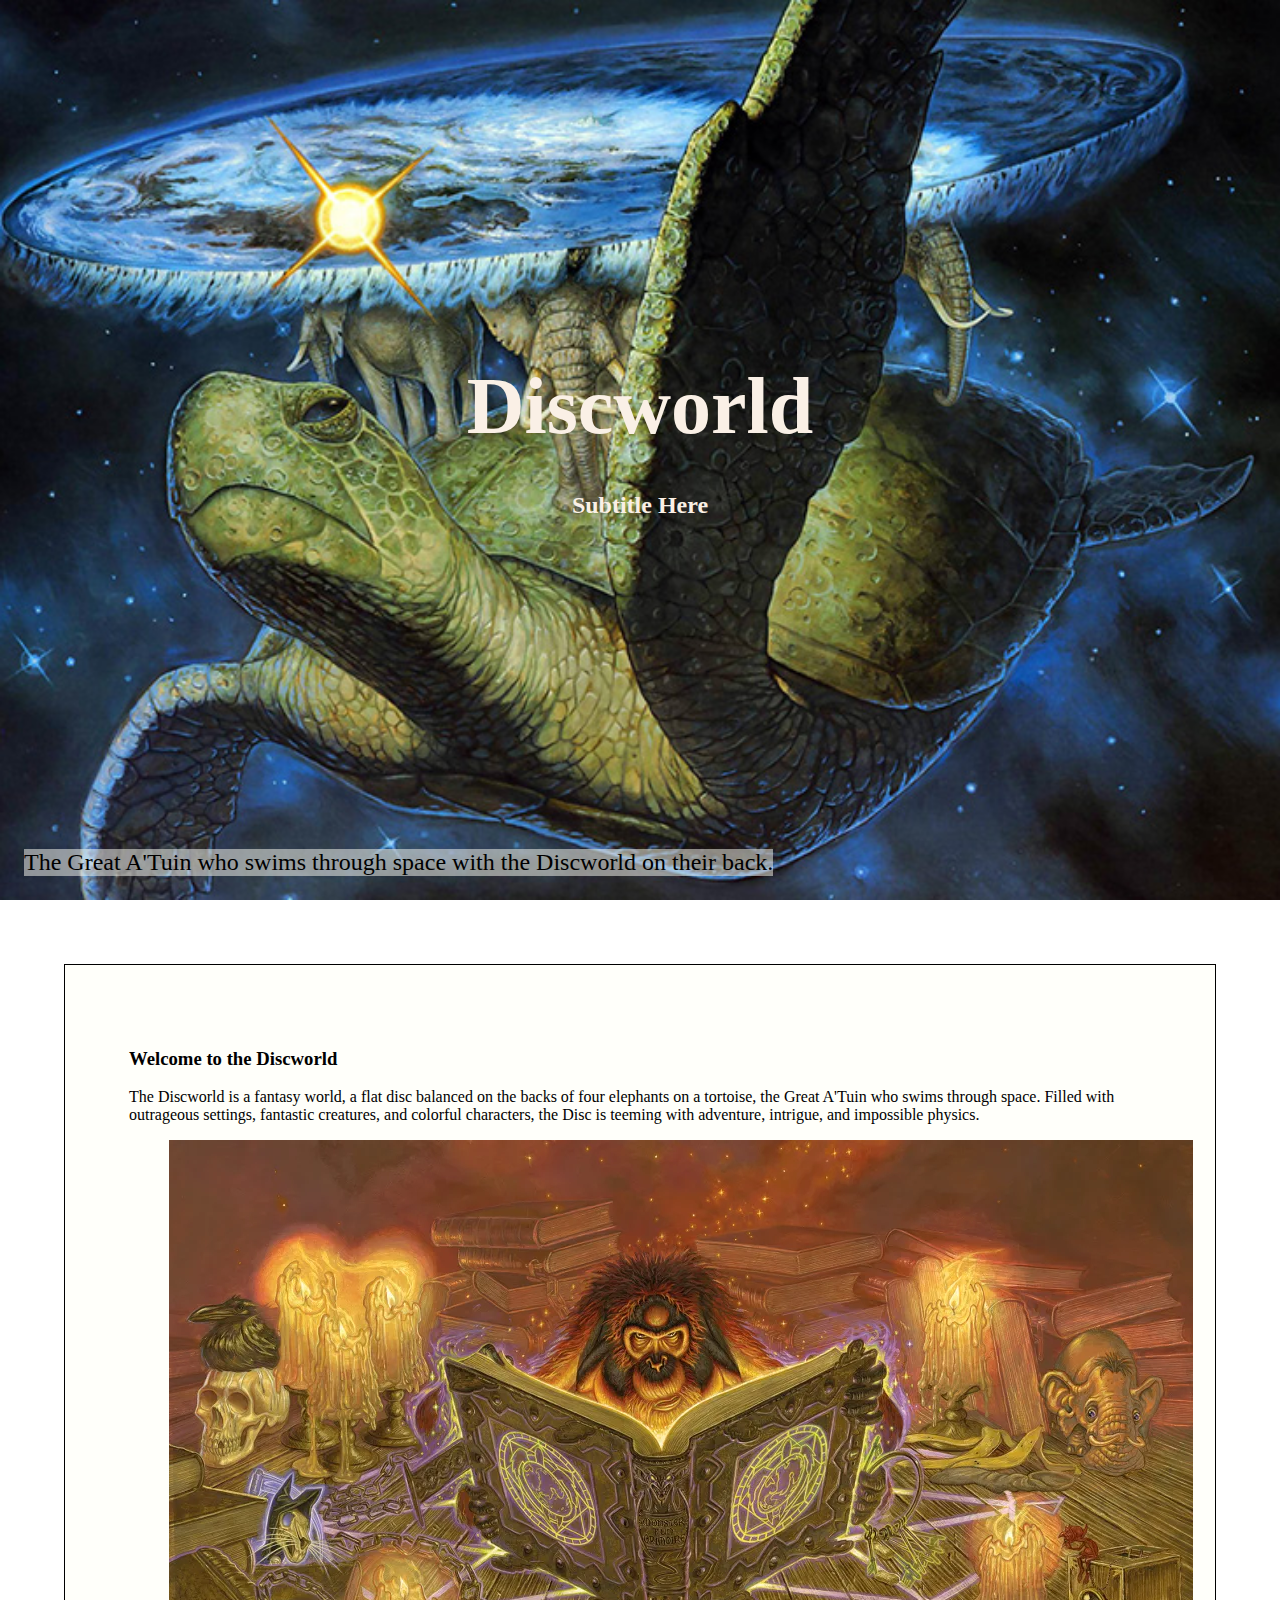
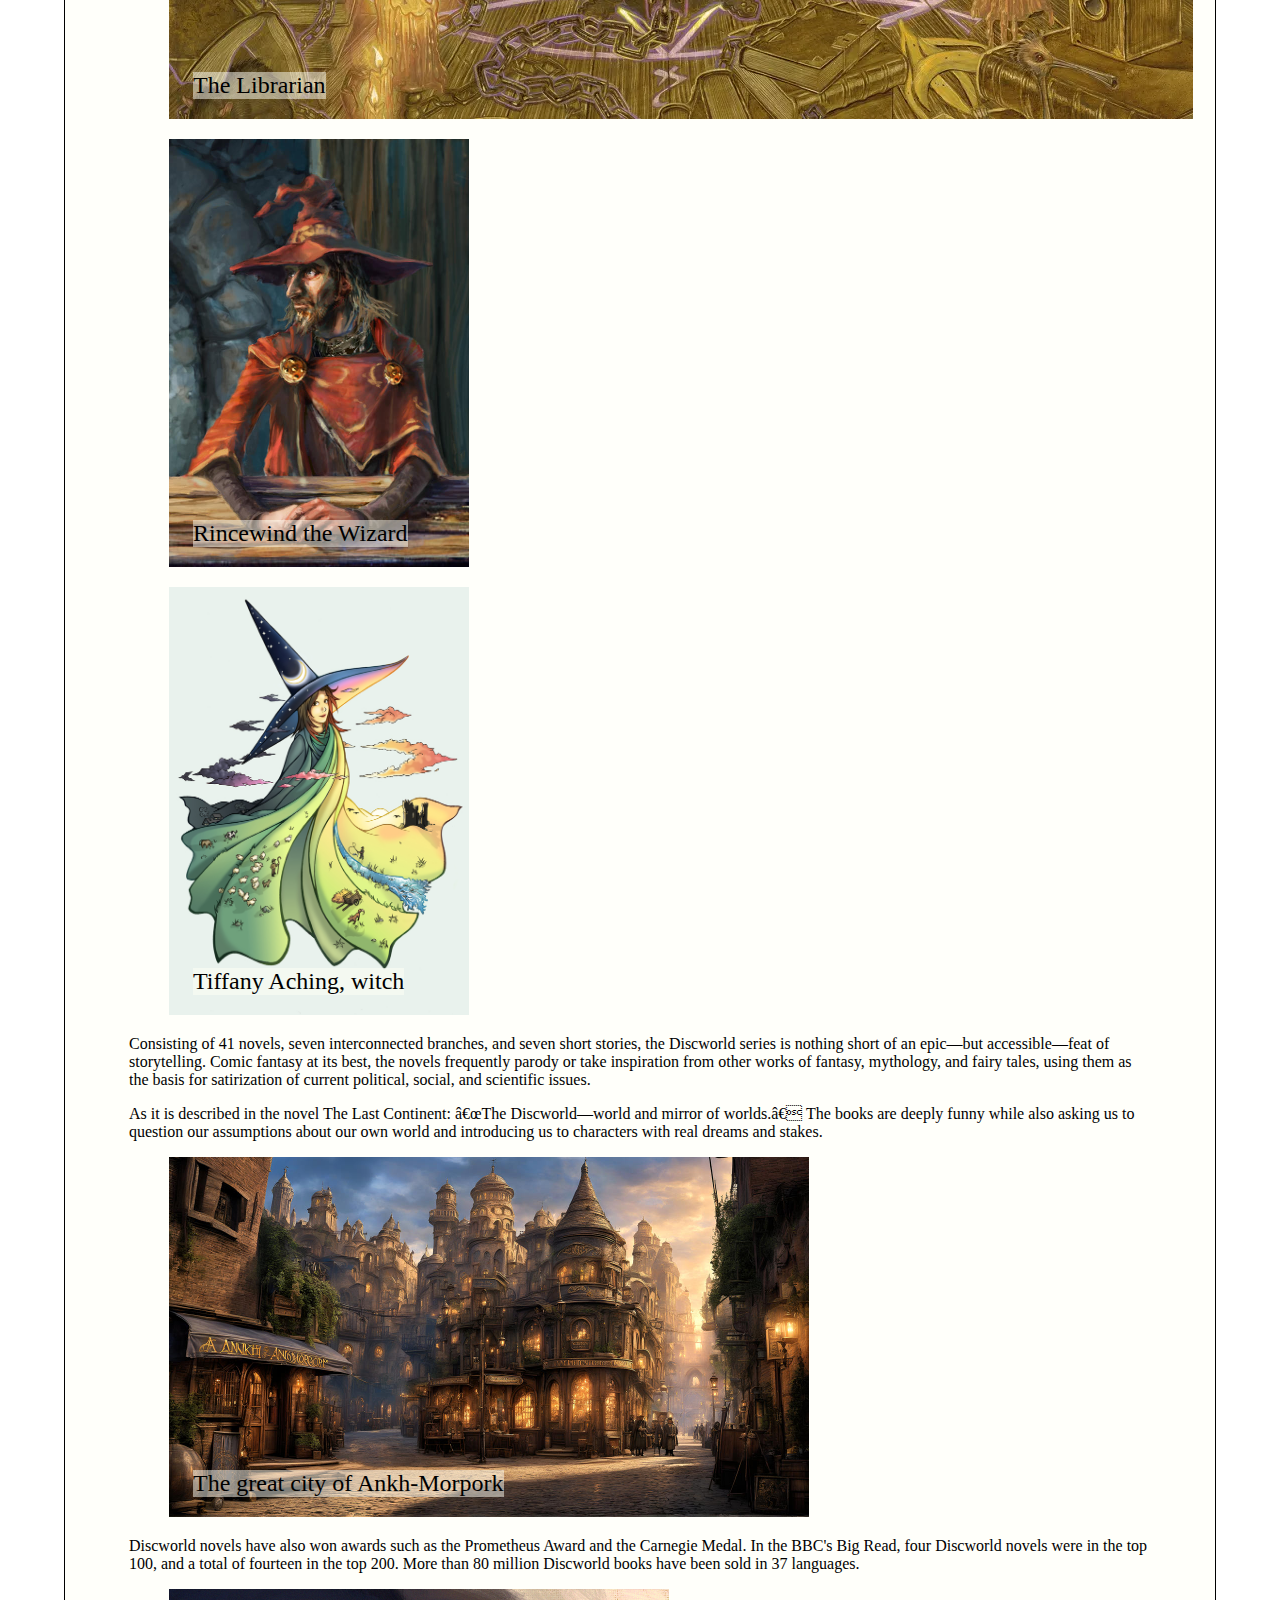
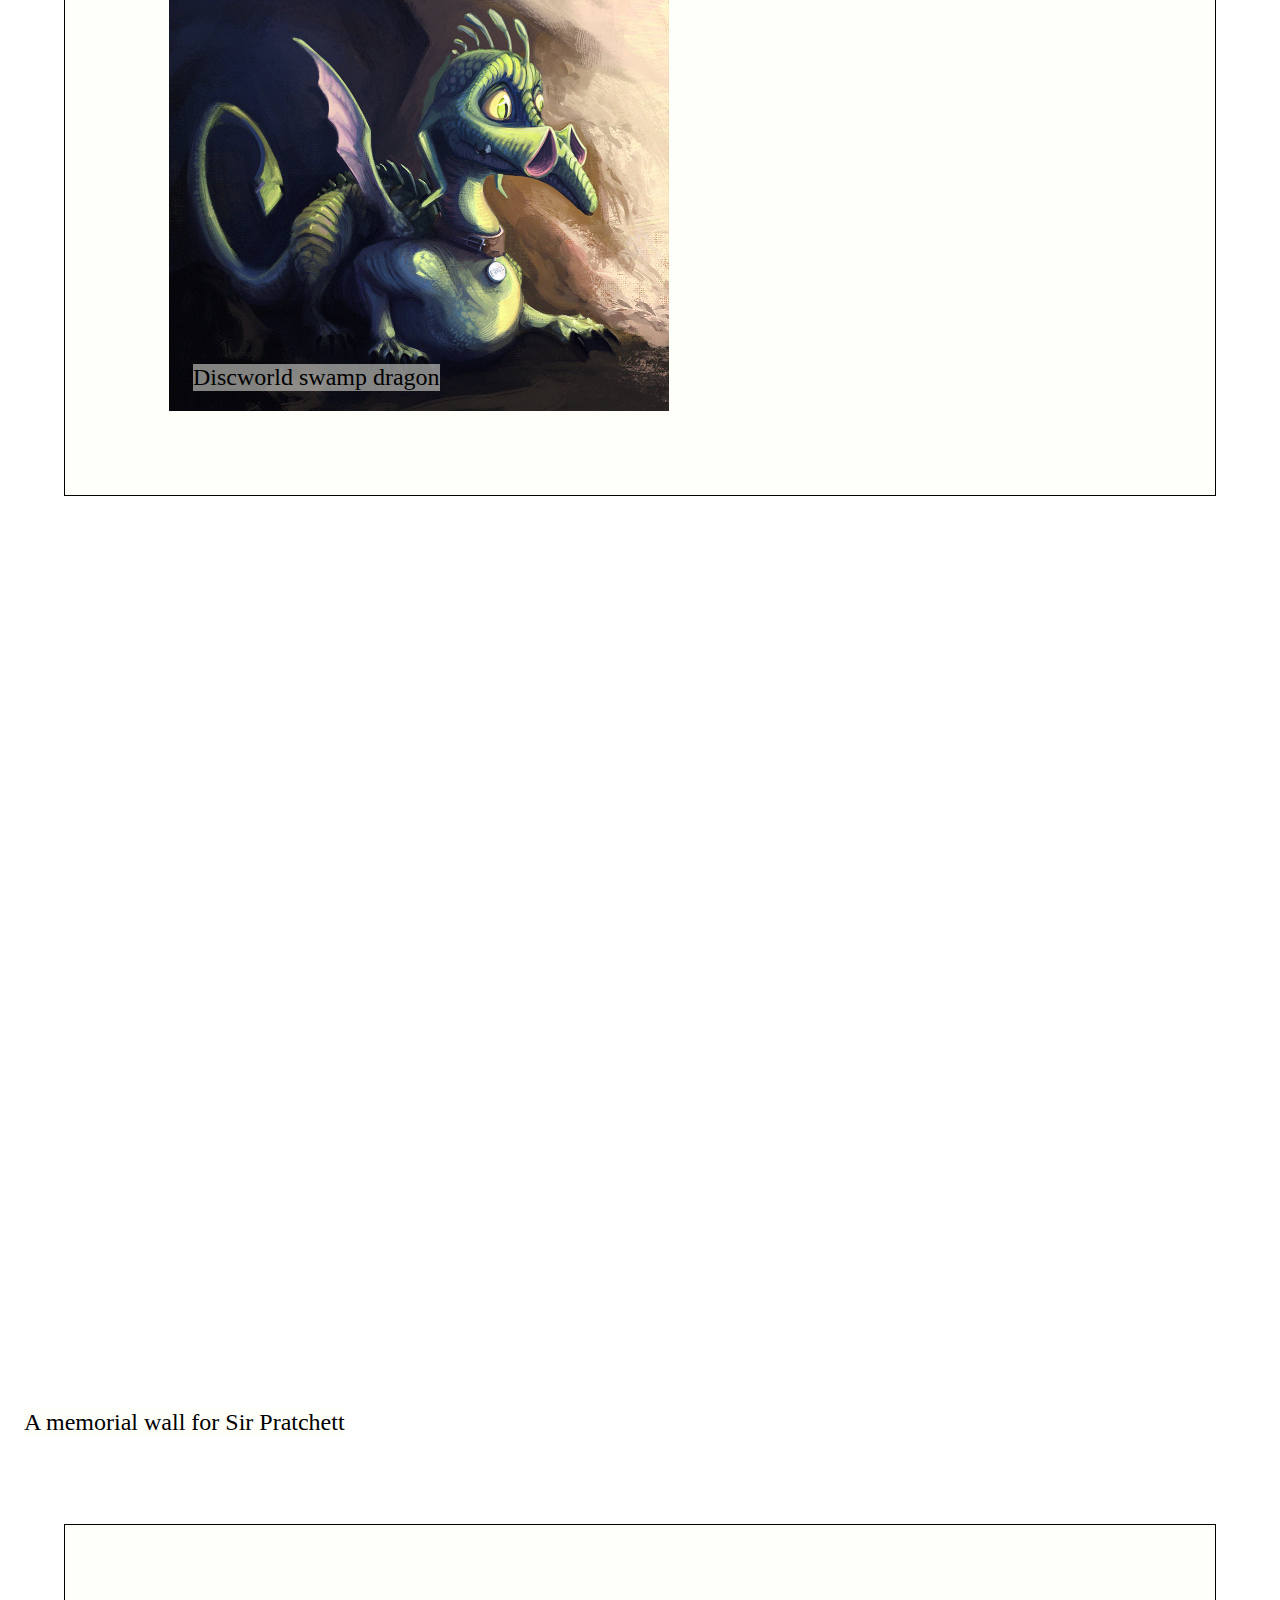
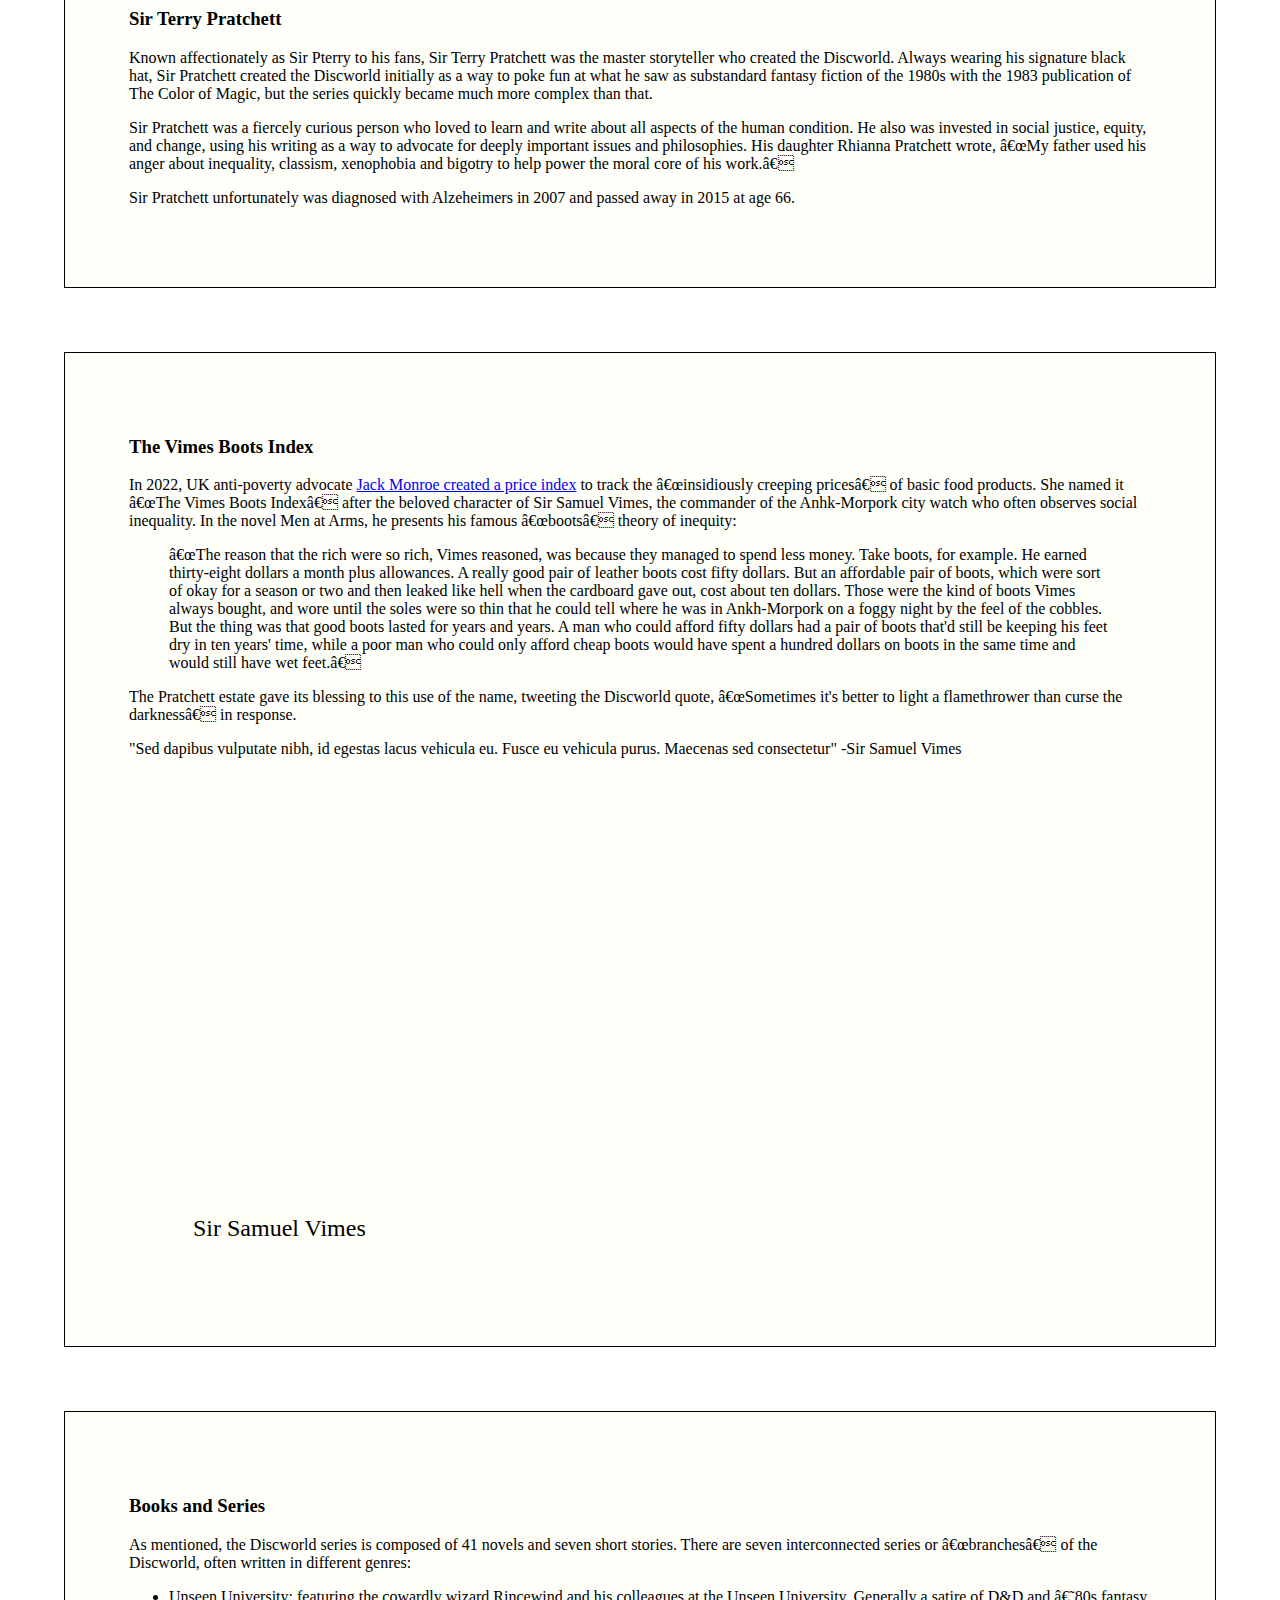
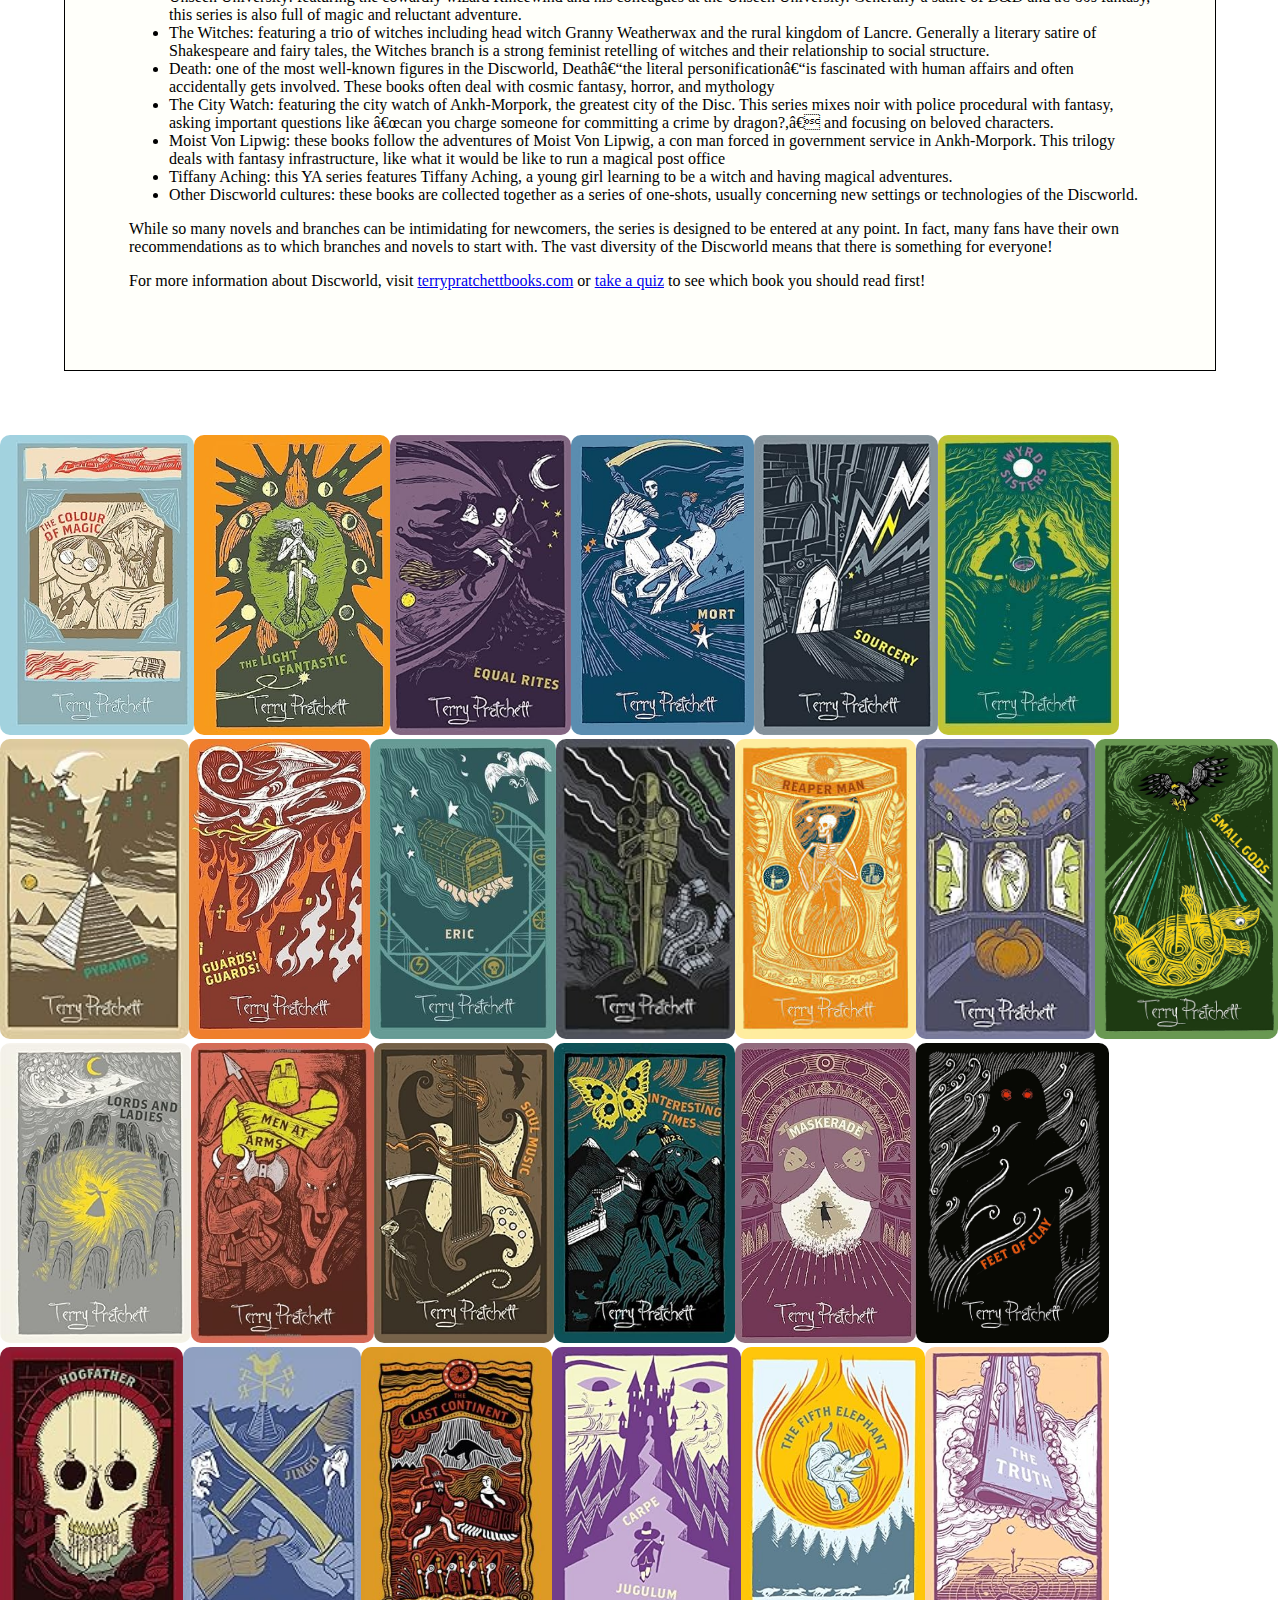
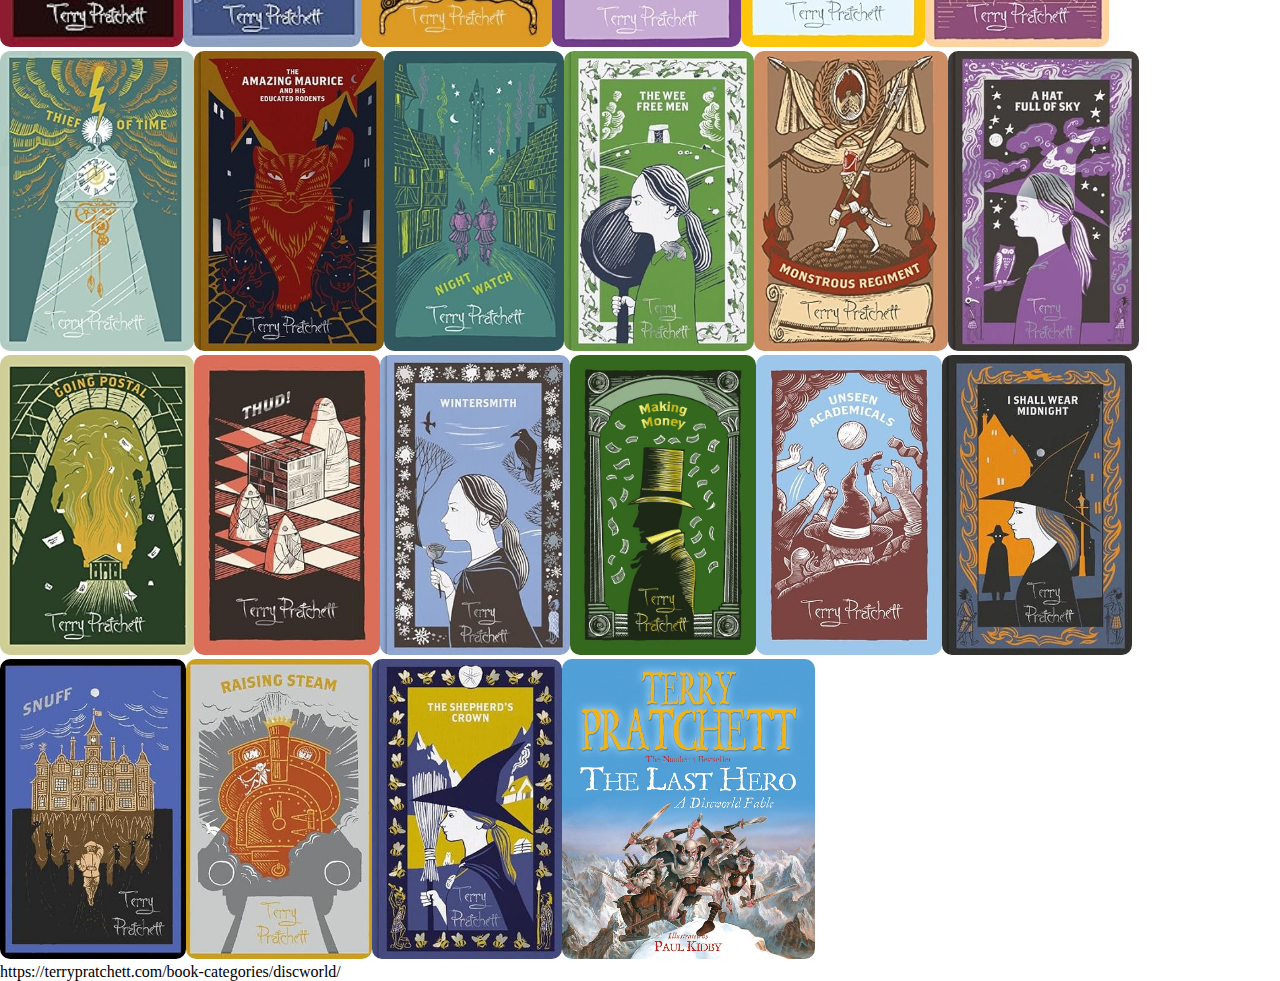
==== commit 8d4b6c64: "added link to bottom for further research" ====
--- a/index.html
+++ b/index.html
@@ -224,4 +224,6 @@
 6. add credit to all images
 7. format images
 8. figure out typography and text alignment/margins
-9. format the rest of the page -->+9. format the rest of the page -->
+
+https://terrypratchett.com/book-categories/discworld/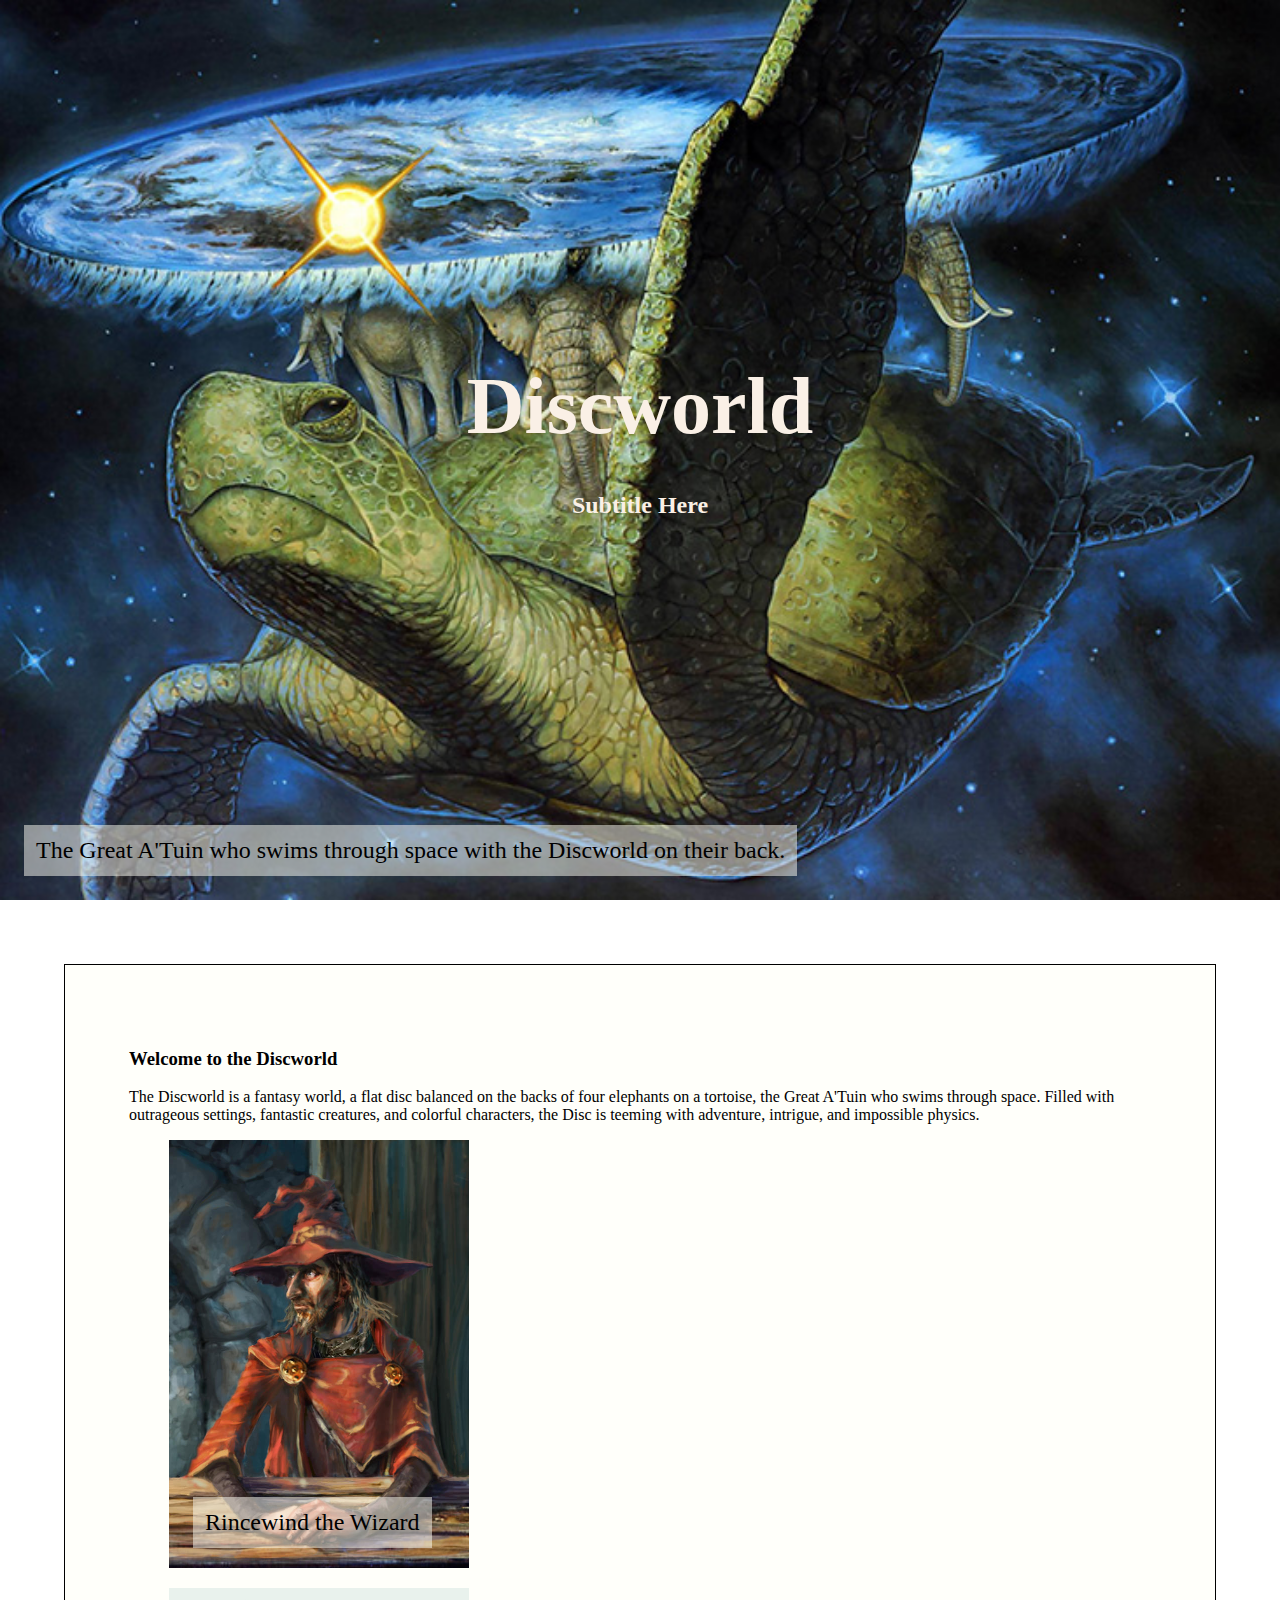
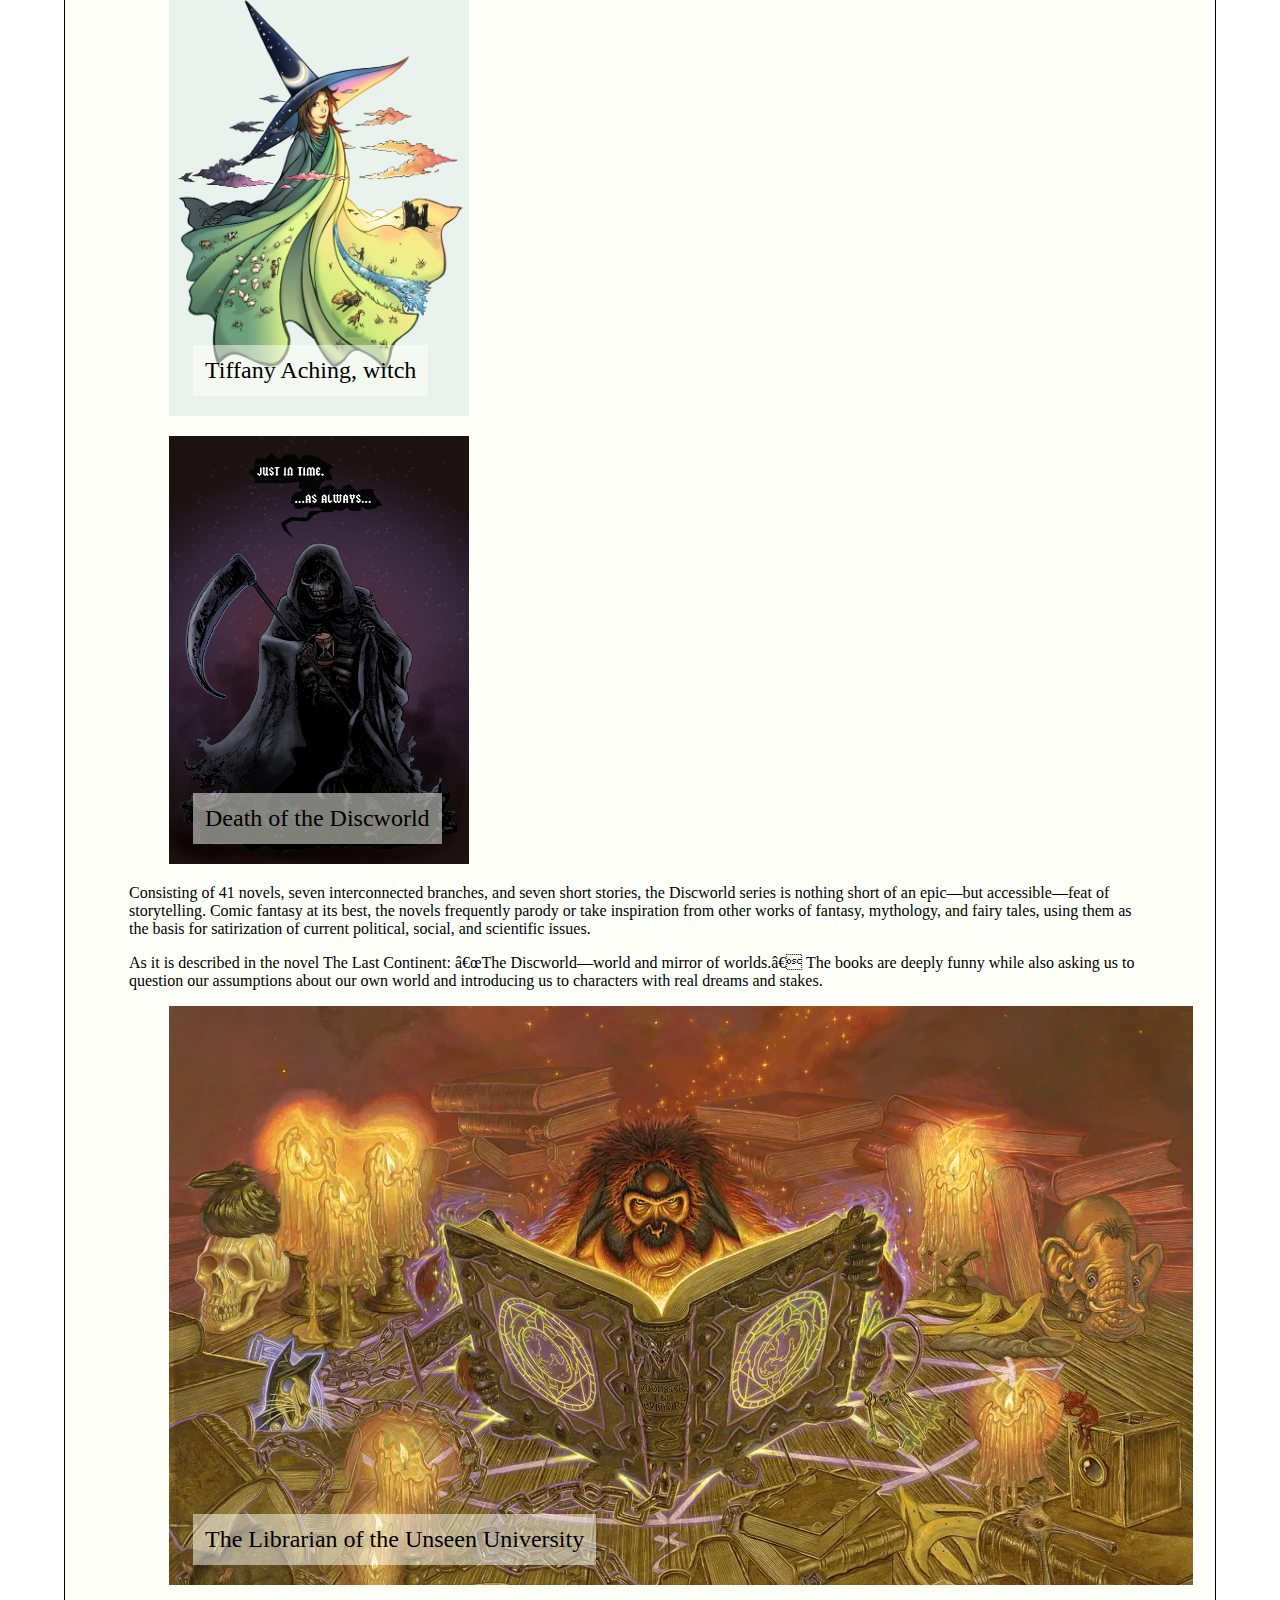
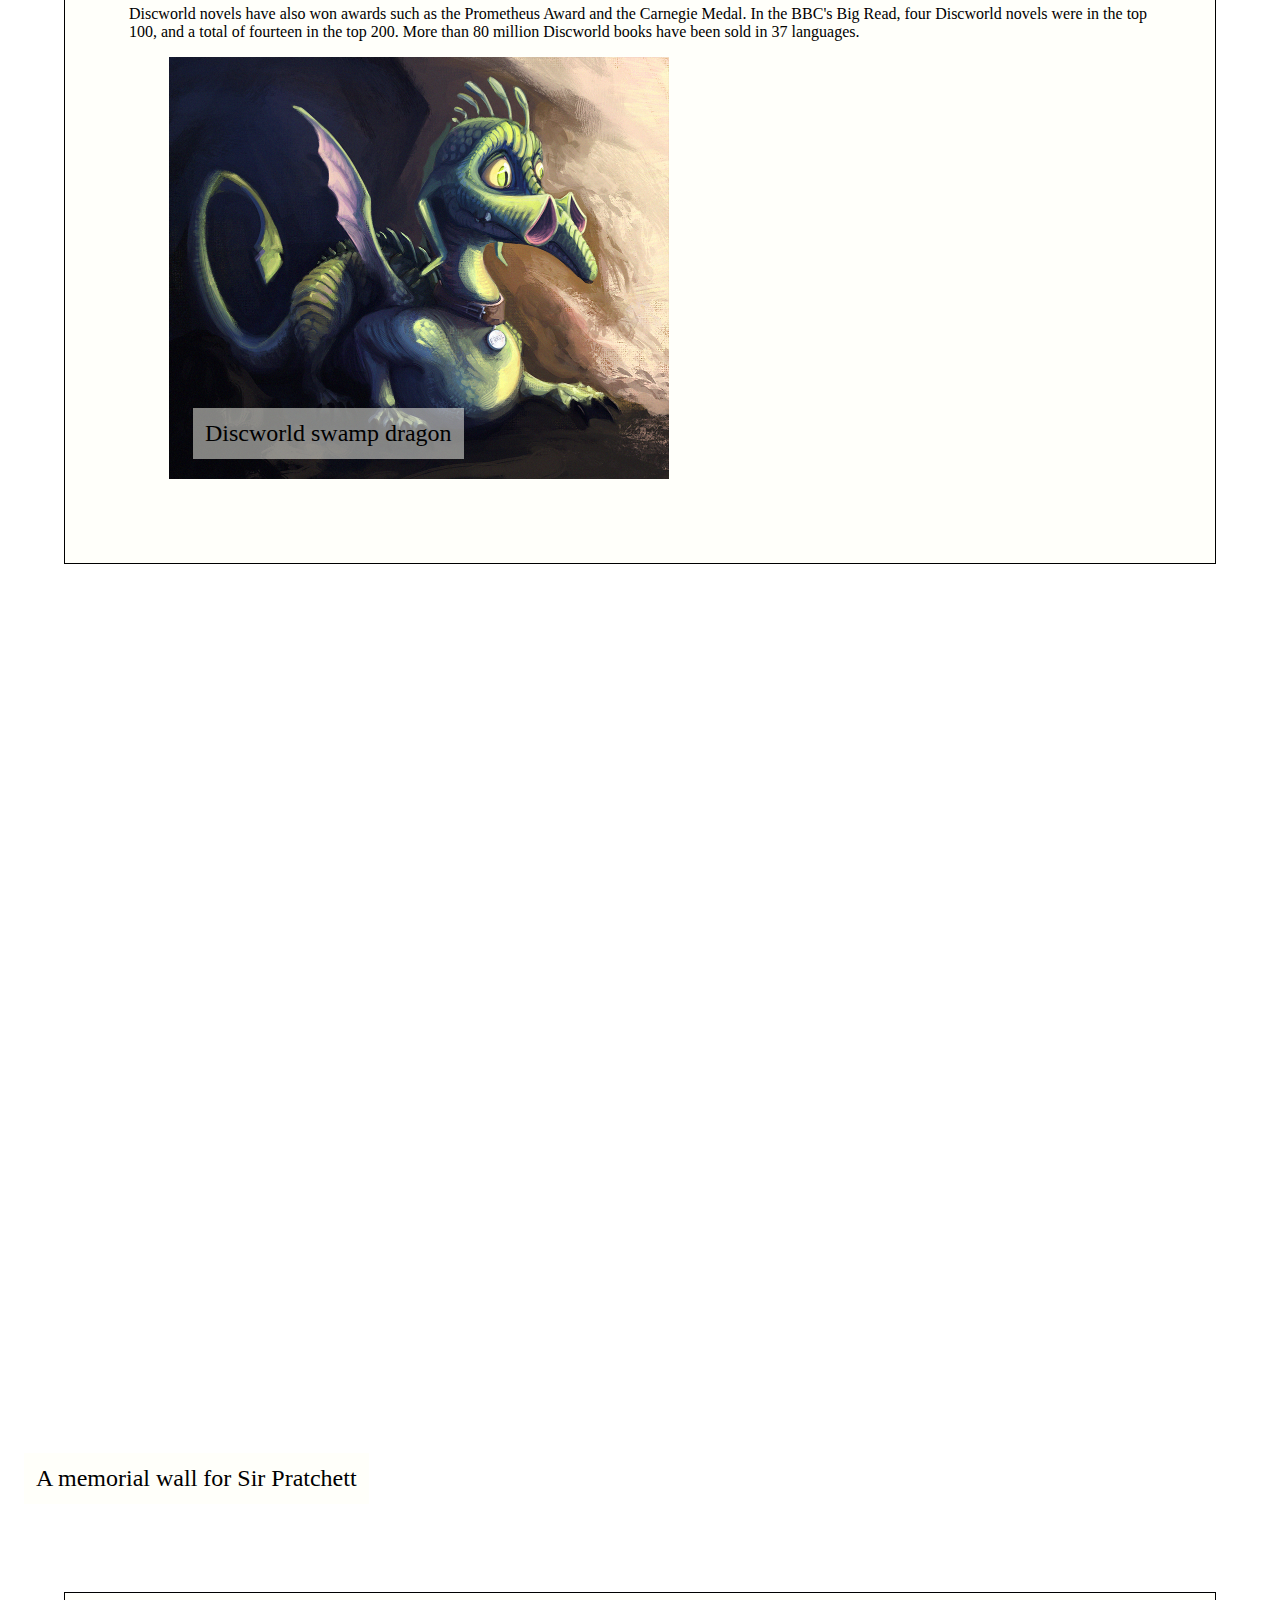
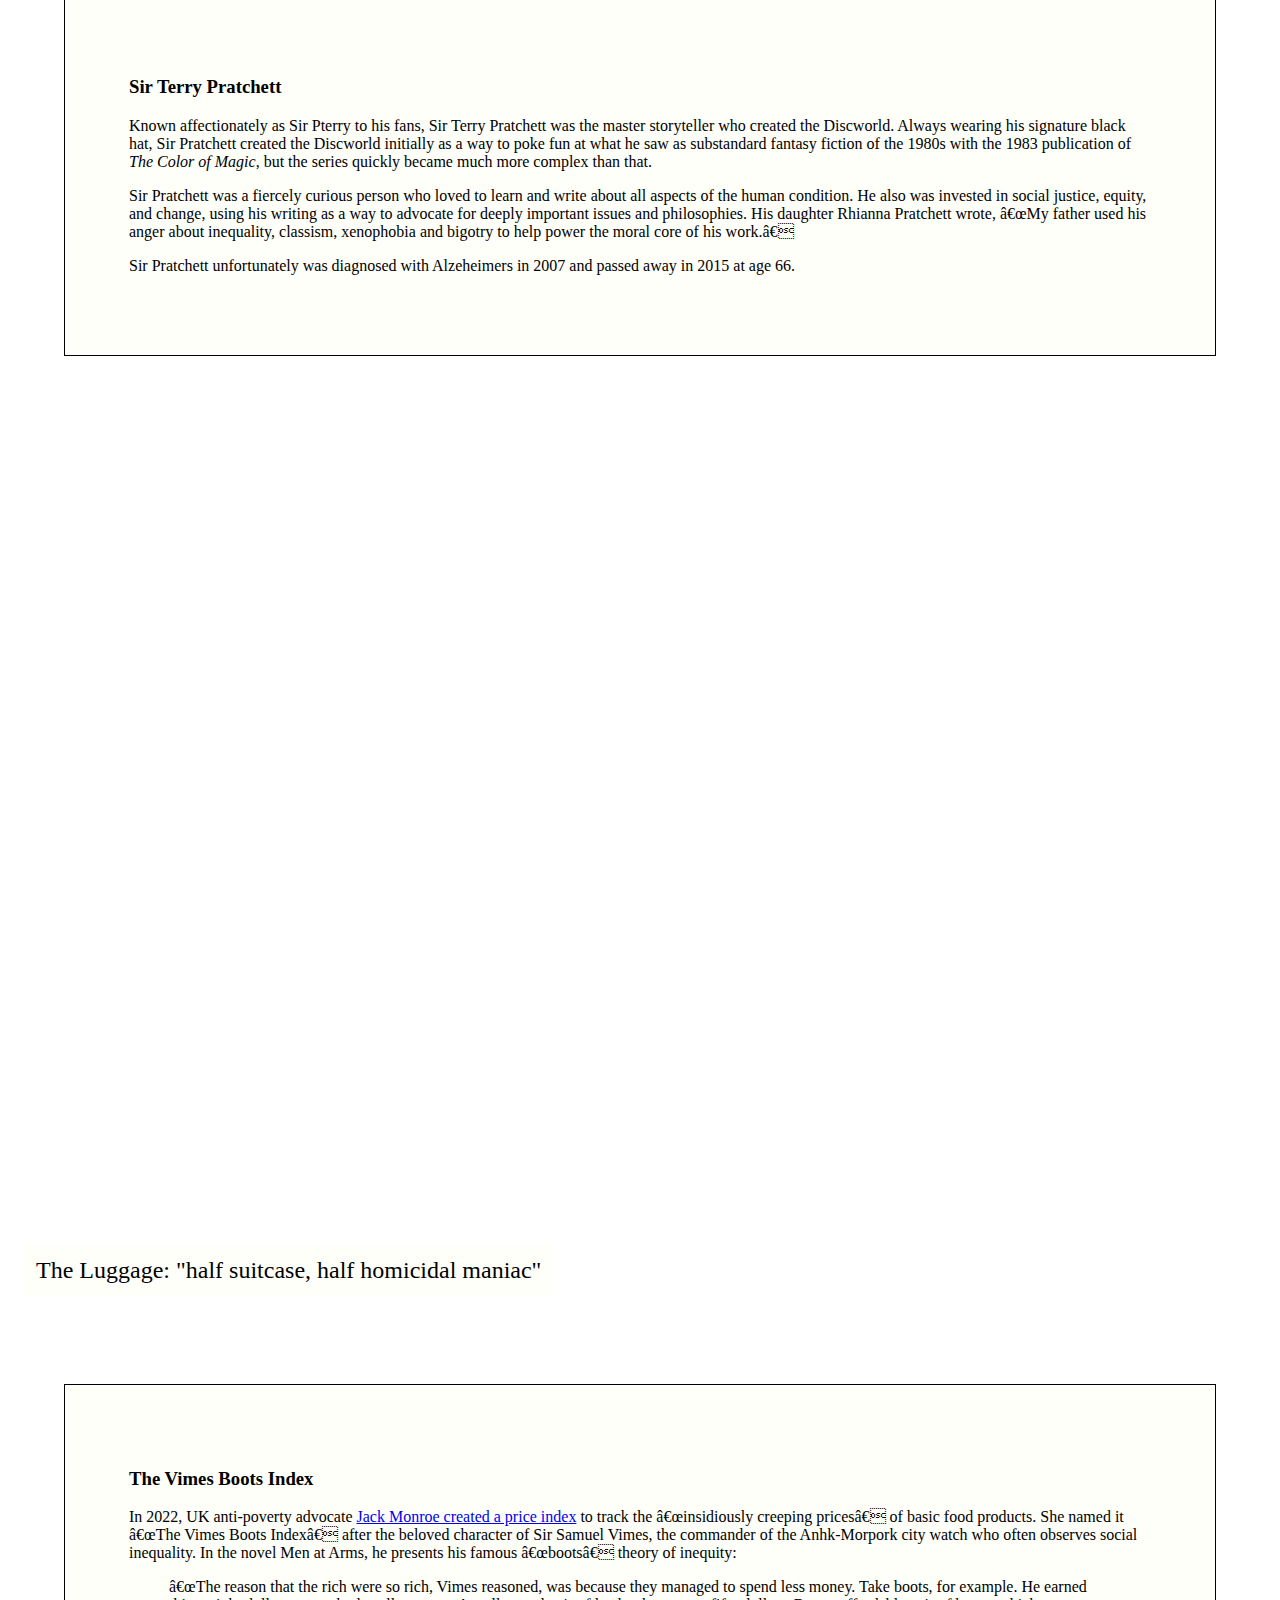
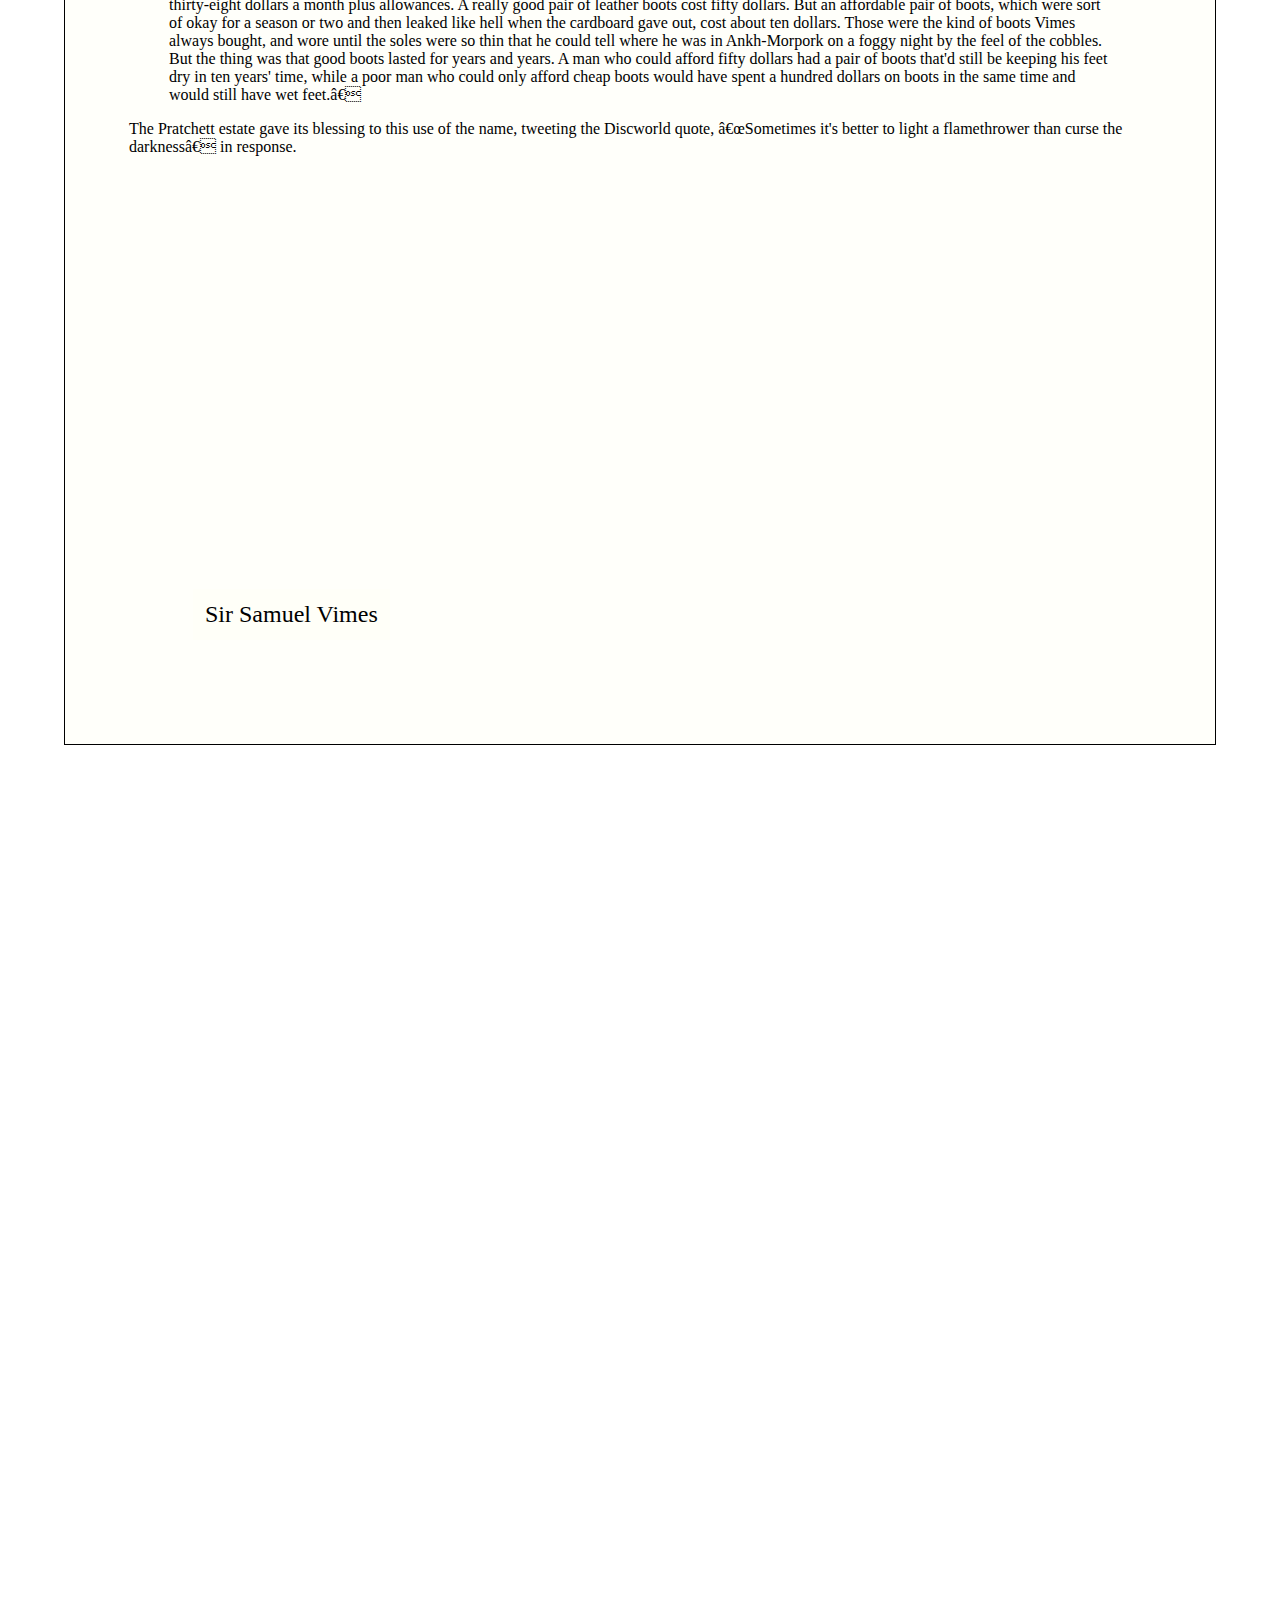
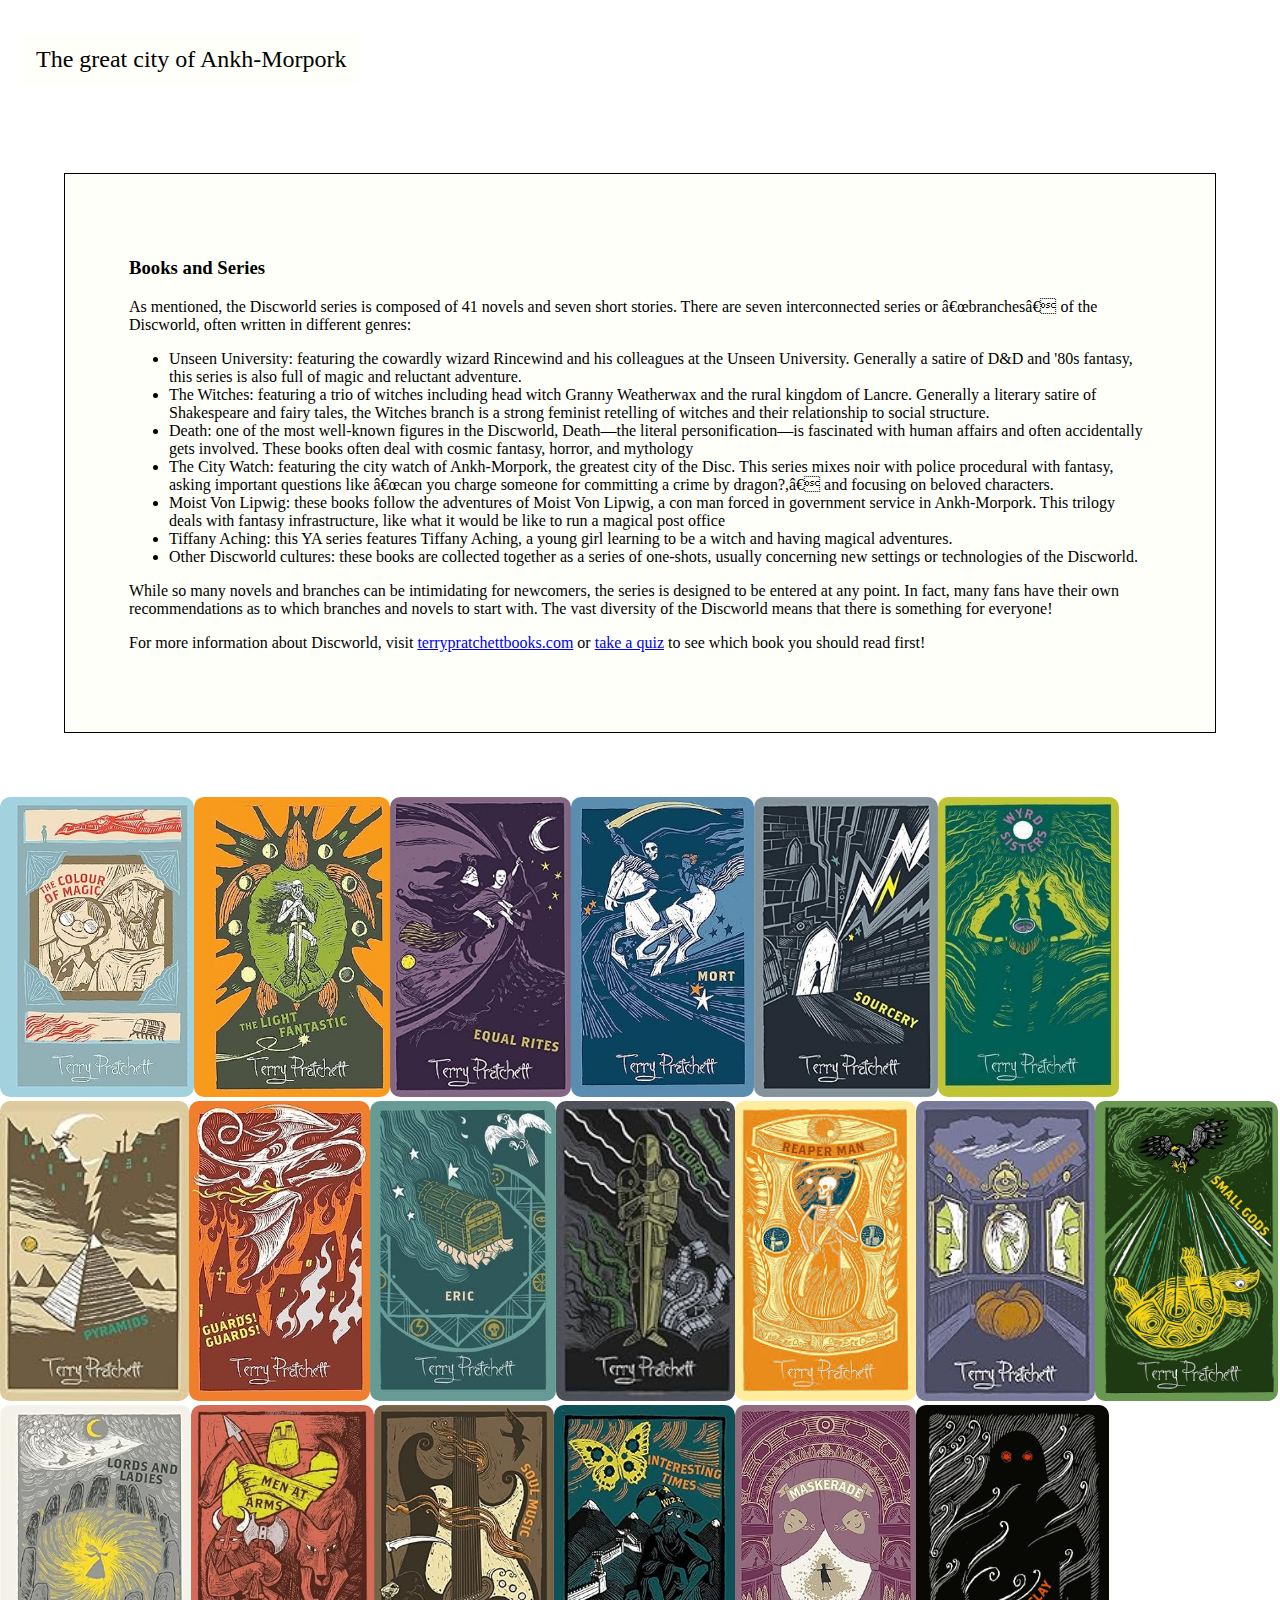
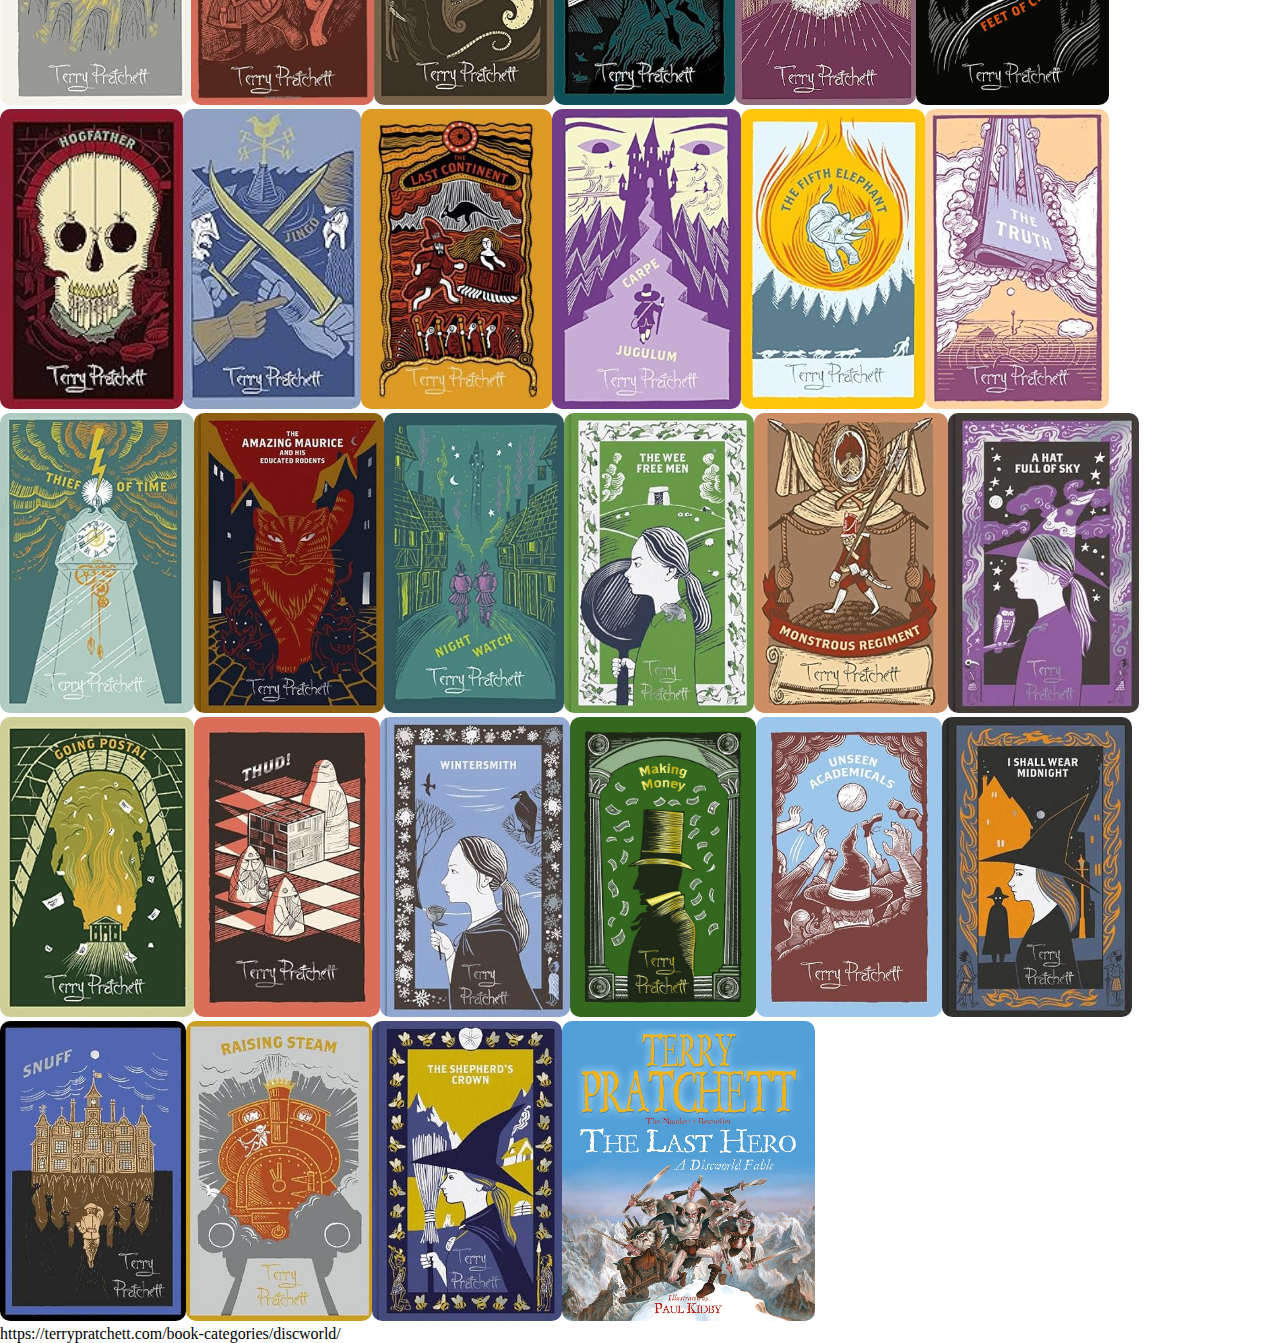
==== commit 556aa07d: "rearranged images" ====
--- a/index.html
+++ b/index.html
@@ -23,68 +23,126 @@
   <section id="tribute-info">
     <article class="content">
       <h3 class="subtitle">Welcome to the Discworld</h3>
-      <p>The Discworld is a fantasy world, a flat disc balanced on the backs of four elephants on a tortoise, the Great A&#x27;Tuin who swims through space. Filled with outrageous settings, fantastic creatures, and colorful characters, the Disc is teeming with adventure, intrigue, and impossible physics.</p>
-
-      <figure class="img"><img src="site-images/librarian.webp" alt="an orangutan sits in a pentagram reading a book" loading="lazy" width="1024" height="579"><figcaption>The Librarian</figcaption></figure>
-
-      <figure class="img"><img src="site-images/rincewind.jpg" alt="a wizard in red robes sits at a wooden table." loading="lazy" width="300" height="428"><figcaption>Rincewind the Wizard</figcaption></figure>
-
-      <figure class="img"><img src="site-images/tiffany.jpg" alt="a witch dressed in colorful robes and a hat filled with stars" loading="lazy" width="300" height="428"><figcaption>Tiffany Aching, witch</figcaption></figure>
-
-      <p>Consisting of 41 novels, seven interconnected branches, and seven short stories, the Discworld series is nothing short of an epic&#8212;but accessible&#8212;feat of storytelling. Comic fantasy at its best, the novels frequently parody or take inspiration from other works of fantasy, mythology, and fairy tales, using them as the basis for satirization of current political, social, and scientific issues.</p>
-
-      <p>As it is described in the novel The Last Continent: “The Discworld&#8212;world and mirror of worlds.” The books are deeply funny while also asking us to question our assumptions about our own world and introducing us to characters with real dreams and stakes.</p>
-
-      <figure class="img"><img src="site-images/ankh-morpork.jpg" alt="a fantasy cityscape" loading="lazy" width="640px" height="360"><figcaption>The great city of Ankh-Morpork</figcaption></figure>
-
-      <p>Discworld novels have also won awards such as the Prometheus Award and the Carnegie Medal. In the BBC's Big Read, four Discworld novels were in the top 100, and a total of fourteen in the top 200. More than 80 million Discworld books have been sold in 37 languages.
-      </p>
-
-      <figure class="img"><img src="site-images/dragon.png" alt="a small quirky dragon" loading="lazy" width="500" height="422"><figcaption>Discworld swamp dragon</figcaption></figure>
-
+      <p>The Discworld is a fantasy world, a flat disc balanced on the backs of four elephants on a tortoise, the Great
+        A&#x27;Tuin who swims through space. Filled with outrageous settings, fantastic creatures, and colorful
+        characters, the Disc is teeming with adventure, intrigue, and impossible physics.</p>
+
+      <figure class="img"><img src="site-images/rincewind.jpg" alt="a wizard in red robes sits at a wooden table."
+          loading="lazy" width="300" height="428">
+        <figcaption>Rincewind the Wizard</figcaption>
+      </figure>
+
+      <figure class="img"><img src="site-images/tiffany.jpg"
+          alt="a witch dressed in colorful robes and a hat filled with stars" loading="lazy" width="300" height="428">
+        <figcaption>Tiffany Aching, witch</figcaption></figure>
+
+      <figure class="img"><img src="site-images/death.jpg"
+          alt="the grim reaper with a scythe" loading="lazy" width="300" height="428">
+        <figcaption>Death of the Discworld</figcaption>
+      </figure>
+
+      <p>Consisting of 41 novels, seven interconnected branches, and seven short stories, the Discworld series is
+        nothing short of an epic&#8212;but accessible&#8212;feat of storytelling. Comic fantasy at its best, the novels
+        frequently parody or take inspiration from other works of fantasy, mythology, and fairy tales, using them as the
+        basis for satirization of current political, social, and scientific issues.</p>
+
+      <p>As it is described in the novel The Last Continent: “The Discworld&#8212;world and mirror of worlds.” The books
+        are deeply funny while also asking us to question our assumptions about our own world and introducing us to characters with real dreams and stakes.</p>
+      
+        <figure class="img"><img src="site-images/librarian.webp" alt="an orangutan sits in a pentagram reading a book"
+          loading="lazy" width="1024" height="579">
+        <figcaption>The Librarian of the Unseen University</figcaption>
+      </figure>
+
+      <p>Discworld novels have also won awards such as the Prometheus Award and the Carnegie Medal. In the BBC's Big Read, four Discworld novels were in the top 100, and a total of fourteen in the top 200. More than 80 million Discworld books have been sold in 37 languages.</p>
+
+      <figure class="img"><img src="site-images/dragon.png" alt="a small quirky dragon" loading="lazy" width="500"
+          height="422">
+        <figcaption>Discworld swamp dragon</figcaption>
+      </figure>
     </article>
   </section>
   <section class="author-info">
-    <figure class="memorial"><figcaption>A memorial wall for Sir Pratchett</figcaption></figure>
+    <figure class="memorial">
+      <figcaption>A memorial wall for Sir Pratchett</figcaption>
+    </figure>
     <article class="content">
       <h3 class="subtitle">Sir Terry Pratchett</h3>
-      <p>Known affectionately as Sir Pterry to his fans, Sir Terry Pratchett was the master storyteller who created the Discworld. Always wearing his signature black hat, Sir Pratchett created the Discworld initially as a way to poke fun at what he saw as substandard fantasy fiction of the 1980s with the 1983 publication of <span class="italic">The Color of Magic</span>, but the series quickly became much more complex than that.</p>
-
-      <p>Sir Pratchett was a fiercely curious person who loved to learn and write about all aspects of the human condition. He also was invested in social justice, equity, and change, using his writing as a way to advocate for deeply important issues and philosophies. His daughter Rhianna Pratchett wrote, “My father used his anger about inequality, classism, xenophobia and bigotry to help power the moral core of his work.”
-        
+      <p>Known affectionately as Sir Pterry to his fans, Sir Terry Pratchett was the master storyteller who created the Discworld. Always wearing his signature black hat, Sir Pratchett created the Discworld initially as a way to poke fun at what he saw as substandard fantasy fiction of the 1980s with the 1983 publication of <span
+          class="italic">The Color of Magic</span>, but the series quickly became much more complex than that.</p>
+
+      <p>Sir Pratchett was a fiercely curious person who loved to learn and write about all aspects of the human
+        condition. He also was invested in social justice, equity, and change, using his writing as a way to advocate
+        for deeply important issues and philosophies. His daughter Rhianna Pratchett wrote, “My father used his anger
+        about inequality, classism, xenophobia and bigotry to help power the moral core of his work.”
+
       <p>Sir Pratchett unfortunately was diagnosed with Alzeheimers in 2007 and passed away in 2015 at age 66.</p>
     </article>
   </section>
-    <section id="boots-index" class="content">
-      <h3>The Vimes Boots Index</h3>
-
-      <p>In 2022, UK anti-poverty advocate <a href="https://www.theguardian.com/books/2022/jan/26/terry-pratchett-jack-monroe-vimes-boots-poverty-index">Jack Monroe created a price index</a> to track the “insidiously creeping prices” of basic food products. She named it “The Vimes Boots Index” after the beloved character of Sir Samuel Vimes, the commander of the Anhk-Morpork city watch who often observes social inequality. In the novel Men at Arms, he presents his famous “boots” theory of inequity:</p>
-
-        <blockquote>“The reason that the rich were so rich, Vimes reasoned, was because they managed to spend less money. Take boots, for example. He earned thirty-eight dollars a month plus allowances. A really good pair of leather boots cost fifty dollars. But an affordable pair of boots, which were sort of okay for a season or two and then leaked like hell when the cardboard gave out, cost about ten dollars. Those were the kind of boots Vimes always bought, and wore until the soles were so thin that he could tell where he was in Ankh-Morpork on a foggy night by the feel of the cobbles. But the thing was that good boots lasted for years and years. A man who could afford fifty dollars had a pair of boots that&#x27;d still be keeping his feet dry in ten years&#x27; time, while a poor man who could only afford cheap boots would have spent a hundred dollars on boots in the same time and would still have wet feet.”</blockquote>
-        
-      <p></p>The Pratchett estate gave its blessing to this use of the name, tweeting the Discworld quote, “Sometimes it&#x27;s better to light a flamethrower than curse the darkness” in response.</p>
-
-      <p>"Sed dapibus vulputate nibh, id egestas lacus vehicula eu. Fusce eu vehicula purus. Maecenas sed consectetur" -Sir Samuel Vimes</p>
-      <figure class="img">
-      <img src="site-images/vimes.jpg" alt="a man in a guard uniform smoking a cigar" loading="lazy" width="343" height="488">
+  <figure class="the-luggage">
+    <figcaption>The Luggage: "half suitcase, half homicidal maniac"</figcaption>
+  </figure>
+  <section id="boots-index" class="content">
+    <h3>The Vimes Boots Index</h3>
+
+    <p>In 2022, UK anti-poverty advocate <a
+        href="https://www.theguardian.com/books/2022/jan/26/terry-pratchett-jack-monroe-vimes-boots-poverty-index">Jack
+        Monroe created a price index</a> to track the “insidiously creeping prices” of basic food products. She named it
+      “The Vimes Boots Index” after the beloved character of Sir Samuel Vimes, the commander of the Anhk-Morpork city
+      watch who often observes social inequality. In the novel Men at Arms, he presents his famous “boots” theory of
+      inequity:</p>
+
+    <blockquote>“The reason that the rich were so rich, Vimes reasoned, was because they managed to spend less money.
+      Take boots, for example. He earned thirty-eight dollars a month plus allowances. A really good pair of leather
+      boots cost fifty dollars. But an affordable pair of boots, which were sort of okay for a season or two and then
+      leaked like hell when the cardboard gave out, cost about ten dollars. Those were the kind of boots Vimes always
+      bought, and wore until the soles were so thin that he could tell where he was in Ankh-Morpork on a foggy night by
+      the feel of the cobbles. But the thing was that good boots lasted for years and years. A man who could afford
+      fifty dollars had a pair of boots that&#x27;d still be keeping his feet dry in ten years&#x27; time, while a poor
+      man who could only afford cheap boots would have spent a hundred dollars on boots in the same time and would still
+      have wet feet.”</blockquote>
+
+    <p></p>The Pratchett estate gave its blessing to this use of the name, tweeting the Discworld quote, “Sometimes
+    it&#x27;s better to light a flamethrower than curse the darkness” in response.</p>
+    <figure class="img">
+      <img src="site-images/vimes.jpg" alt="a man in a guard uniform smoking a cigar" loading="lazy" width="343"
+        height="488">
       <figcaption>Sir Samuel Vimes</figcaption>
-      </figure>
-    </section>
+    </figure>
+  </section>
+  <figure class="ankh-morpork">
+  <figcaption>The great city of Ankh-Morpork</figcaption>
+</figure>
   </section>
   <section id="series-info">
     <article class="content">
       <h3 class="subtitle">Books and Series</h3>
-      <p>As mentioned, the Discworld series is composed of 41 novels and seven short stories. There are seven interconnected series or “branches” of the Discworld, often written in different genres:</p>
+      <p>As mentioned, the Discworld series is composed of 41 novels and seven short stories. There are seven
+        interconnected series or “branches” of the Discworld, often written in different genres:</p>
       <ul>
-        <li>Unseen University: featuring the cowardly wizard Rincewind and his colleagues at the Unseen University. Generally a satire of D&D and ‘80s fantasy, this series is also full of magic and reluctant adventure.</li>
-        <li>The Witches: featuring a trio of witches including head witch Granny Weatherwax and the rural kingdom of Lancre. Generally a literary satire of Shakespeare and fairy tales, the Witches branch is a strong feminist retelling of witches and their relationship to social structure.</li>
-        <li>Death: one of the most well-known figures in the Discworld, Death–the literal personification–is fascinated with human affairs and often accidentally gets involved. These books often deal with cosmic fantasy, horror, and mythology</li>
-        <li>The City Watch: featuring the city watch of Ankh-Morpork, the greatest city of the Disc. This series mixes noir with police procedural with fantasy, asking important questions like “can you charge someone for committing a crime by dragon?,” and focusing on beloved characters.</li>
-        <li>Moist Von Lipwig: these books follow the adventures of Moist Von Lipwig, a con man forced in government service in Ankh-Morpork. This trilogy deals with fantasy infrastructure, like what it would be like to run a magical post office</li>
-        <li>Tiffany Aching: this YA series features Tiffany Aching, a young girl learning to be a witch and having magical adventures.</li>
-        <li>Other Discworld cultures: these books are collected together as a series of one-shots, usually concerning new settings or technologies of the Discworld.</li>
+        <li>Unseen University: featuring the cowardly wizard Rincewind and his colleagues at the Unseen University.
+          Generally a satire of D&D and &#x27;80s fantasy, this series is also full of magic and reluctant adventure.
+        </li>
+        <li>The Witches: featuring a trio of witches including head witch Granny Weatherwax and the rural kingdom of
+          Lancre. Generally a literary satire of Shakespeare and fairy tales, the Witches branch is a strong feminist
+          retelling of witches and their relationship to social structure.</li>
+        <li>Death: one of the most well-known figures in the Discworld, Death&#8212;the literal personification&#8212;is
+          fascinated with human affairs and often accidentally gets involved. These books often deal with cosmic
+          fantasy, horror, and mythology</li>
+        <li>The City Watch: featuring the city watch of Ankh-Morpork, the greatest city of the Disc. This series mixes
+          noir with police procedural with fantasy, asking important questions like “can you charge someone for
+          committing a crime by dragon?,” and focusing on beloved characters.</li>
+        <li>Moist Von Lipwig: these books follow the adventures of Moist Von Lipwig, a con man forced in government
+          service in Ankh-Morpork. This trilogy deals with fantasy infrastructure, like what it would be like to run a
+          magical post office</li>
+        <li>Tiffany Aching: this YA series features Tiffany Aching, a young girl learning to be a witch and having
+          magical adventures.</li>
+        <li>Other Discworld cultures: these books are collected together as a series of one-shots, usually concerning
+          new settings or technologies of the Discworld.</li>
       </ul>
-      <p>While so many novels and branches can be intimidating for newcomers, the series is designed to be entered at any point. In fact, many fans have their own recommendations as to which branches and novels to start with. The vast diversity of the Discworld means that there is something for everyone!</p>
+      <p>While so many novels and branches can be intimidating for newcomers, the series is designed to be entered at
+        any point. In fact, many fans have their own recommendations as to which branches and novels to start with. The
+        vast diversity of the Discworld means that there is something for everyone!</p>
       <div class="more-information">
         <p>For more information about Discworld, visit <a
             href="https://www.terrypratchettbooks.com/discworld-reading-order/"
--- a/styles.css
+++ b/styles.css
@@ -12,20 +12,20 @@
 }
 
 .intro {
-/* sizing */
+    /* sizing */
     width: 100vw;
     height: 100vh;
 
-/* flexbox */
+    /* flexbox */
     display: flex;
     justify-content: center;
     align-items: center;
 
-/* text styles */
+    /* text styles */
     text-align: center;
     color: var(--text1);
 
-/* background styles */
+    /* background styles */
     background-image: url(./site-images/pratch913.jpg);
     background-size: cover;
     background-position: center center;
@@ -34,85 +34,131 @@
 }
 
 .intro h1 {
-/* text styles */
+    /* text styles */
     font-size: 5em;
 
-/* margins */
+    /* margins */
     margin-top: 0;
     margin-bottom: 0.5em;
 }
 
 .content {
 
-/* margins and padding */
+    /* margins and padding */
     padding: 4em;
     margin: 4em;
     border: 1px solid black;
 
-/* background styles */
+    /* background styles */
     background-color: var(--content2);
 }
 
 .memorial {
     /* sizing */
-        width: 100vw;
-        height: 100vh;
-    
+    width: 100vw;
+    height: 100vh;
+
     /* flexbox */
-        display: flex;
-        justify-content: center;
-        align-items: center;
+    display: flex;
+    justify-content: center;
+    align-items: center;
 
     /* margins */
-        margin: 0 auto;
-    
+    margin: 0 auto;
+
     /* background styles */
-        background-image: url(./site-images/terry-pratchett-tribute-memorial.jpg);
-        background-size: cover;
-        background-position: center center;
-        background-repeat: no-repeat;
-        background-attachment: fixed;
-    }
+    background-image: url(./site-images/terry-pratchett-tribute-memorial.jpg);
+    background-size: cover;
+    background-position: center center;
+    background-repeat: no-repeat;
+    background-attachment: fixed;
+}
+
+.the-luggage {
+    /* sizing */
+    width: 100vw;
+    height: 100vh;
+
+    /* flexbox */
+    display: flex;
+    justify-content: center;
+    align-items: center;
+
+    /* margins */
+    margin: 0 auto;
+
+    /* background styles */
+    background-image: url(./site-images/the-luggage.webp);
+    background-size: cover;
+    background-position: center center;
+    background-repeat: no-repeat;
+    background-attachment: fixed;
+}
+
+.ankh-morpork {
+    /* sizing */
+    width: 100vw;
+    height: 100vh;
+
+    /* flexbox */
+    display: flex;
+    justify-content: center;
+    align-items: center;
+
+    /* margins */
+    margin: 0 auto;
+
+    /* background styles */
+    background-image: url(./site-images/ankh-morpork.jpg);
+    background-size: cover;
+    background-position: center center;
+    background-repeat: no-repeat;
+    background-attachment: fixed;
+}
 
 figure {
     position: relative;
 }
 
 figcaption {
-   
-/* text styles */
+
+    /* text styles */
     color: black;
     text-align: right;
     font-size: 1.5rem;
 
-/* position */
+    /* position */
     position: absolute;
     bottom: 0;
     left: 0;
     margin: 1em;
+    padding: .5em;
 
-/* background styles */
+    /* background styles */
     background-color: var(--content2);
 }
 
+.italic {
+    font-style: italic;
+}
+
 .book-gallery {
-/* flexbox */
-display: flex;
-flex-flow: row wrap;
-justify-content: flex-start;
+    /* flexbox */
+    display: flex;
+    flex-flow: row wrap;
+    justify-content: flex-start;
 
-/* margins */
+    /* margins */
     margin: 0 auto;
 }
 
 .book-gallery img {
-/* sizing */
+    /* sizing */
     width: 100%;
     max-width: 350px;
     height: 300px;
 
-/* image styles */
+    /* image styles */
     object-fit: cover;
     border-radius: 10px;
-}
-
+}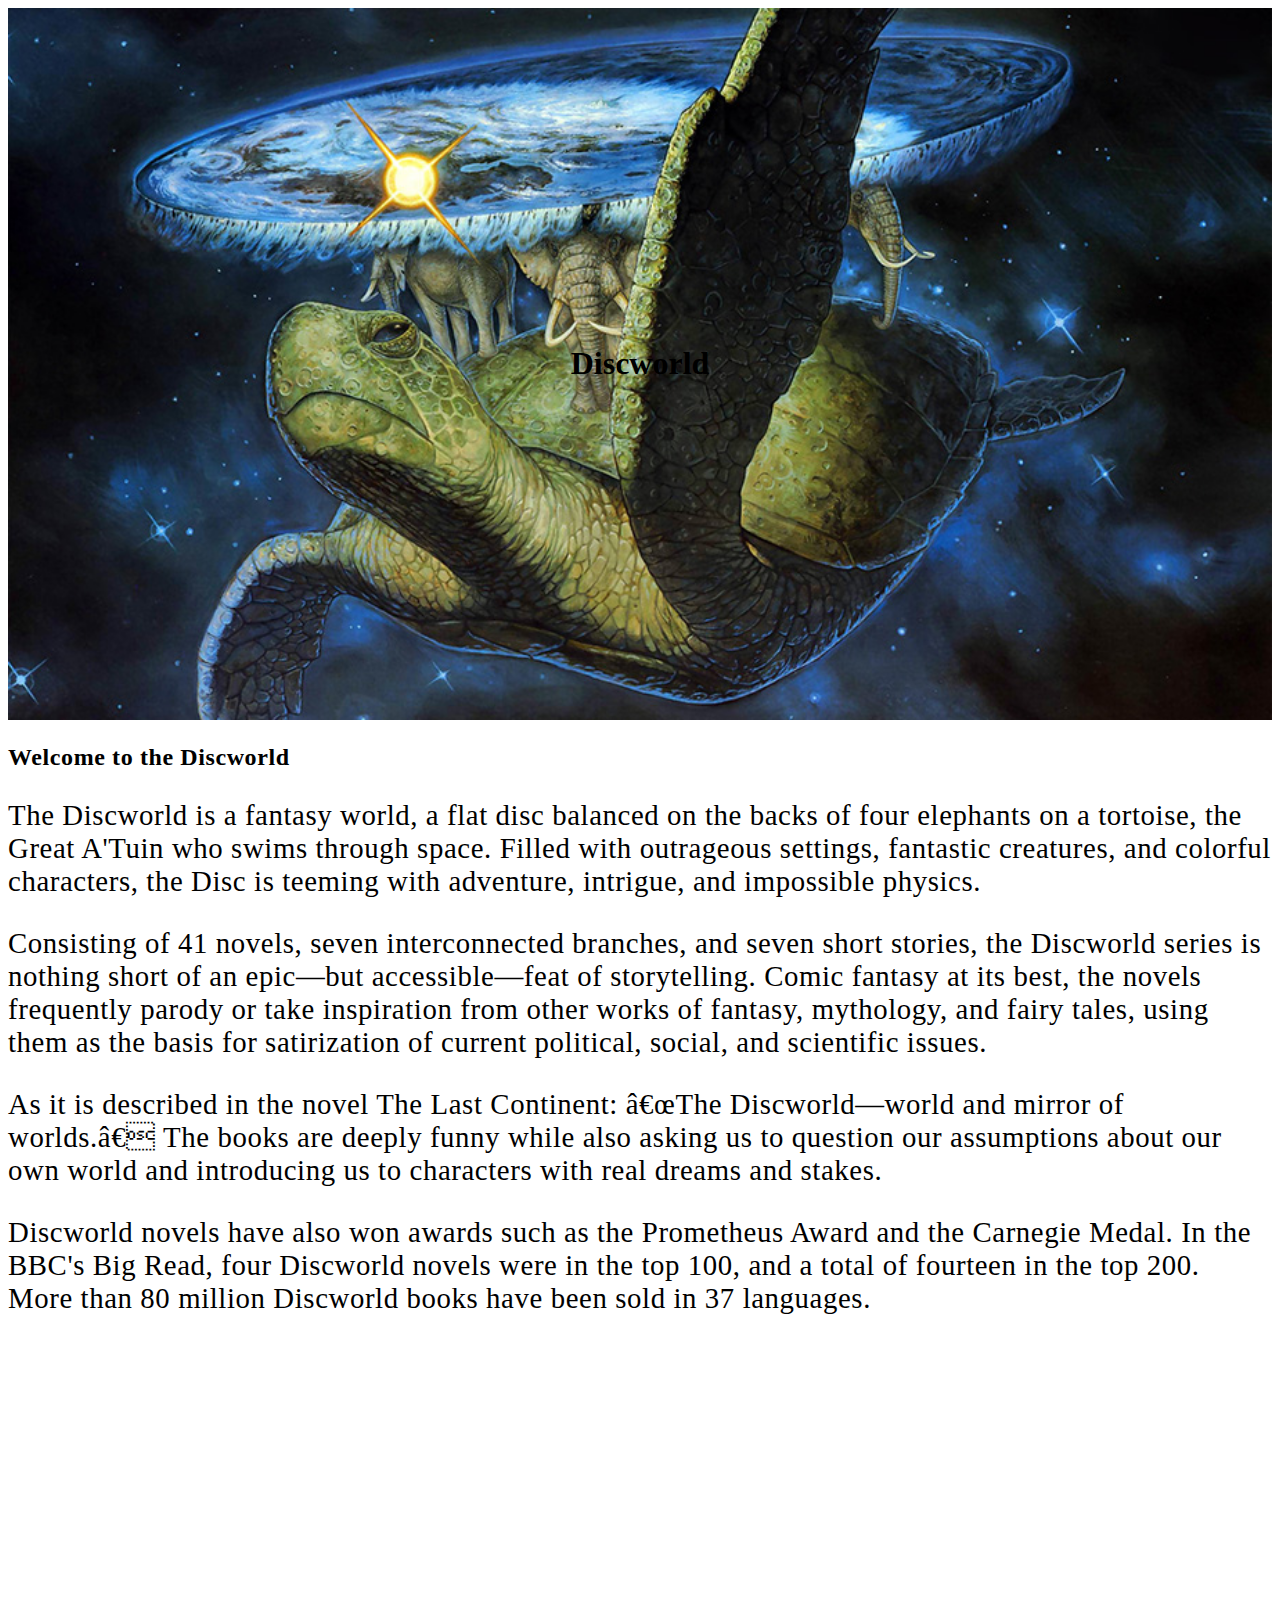
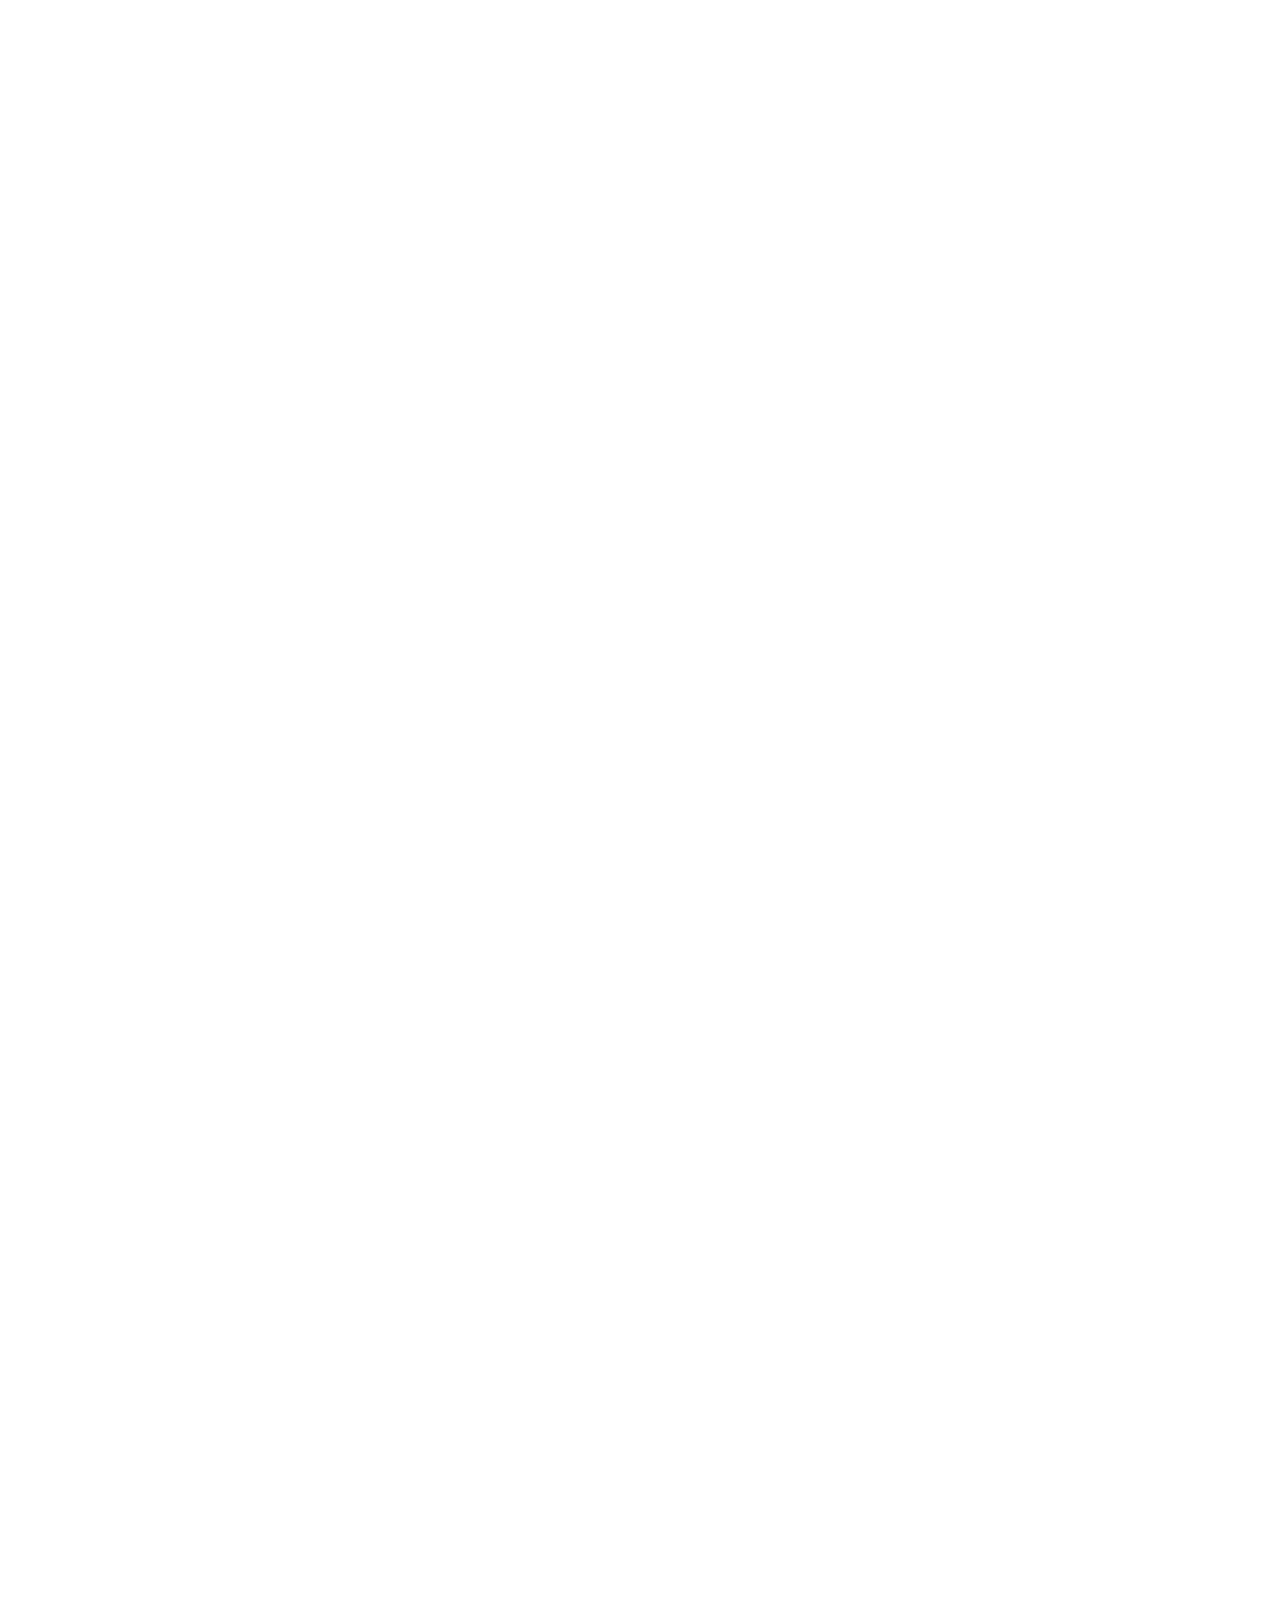
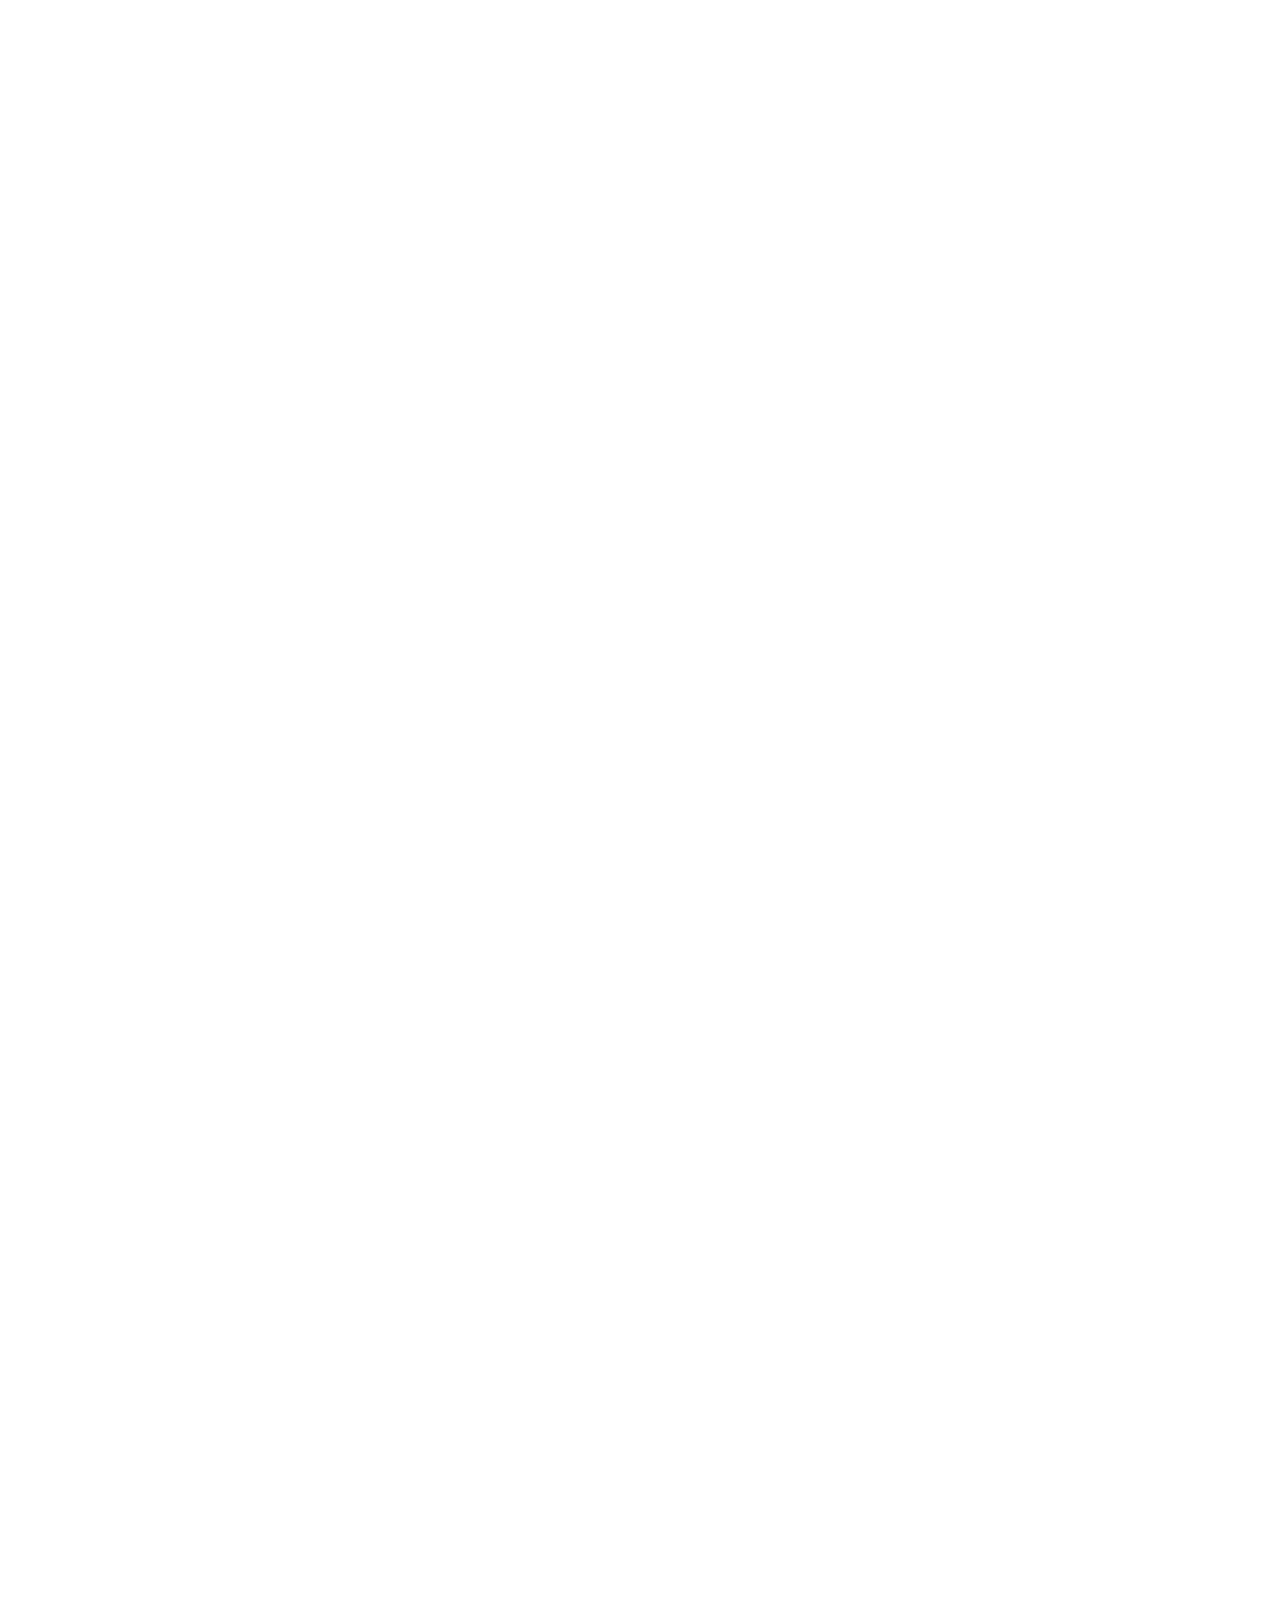
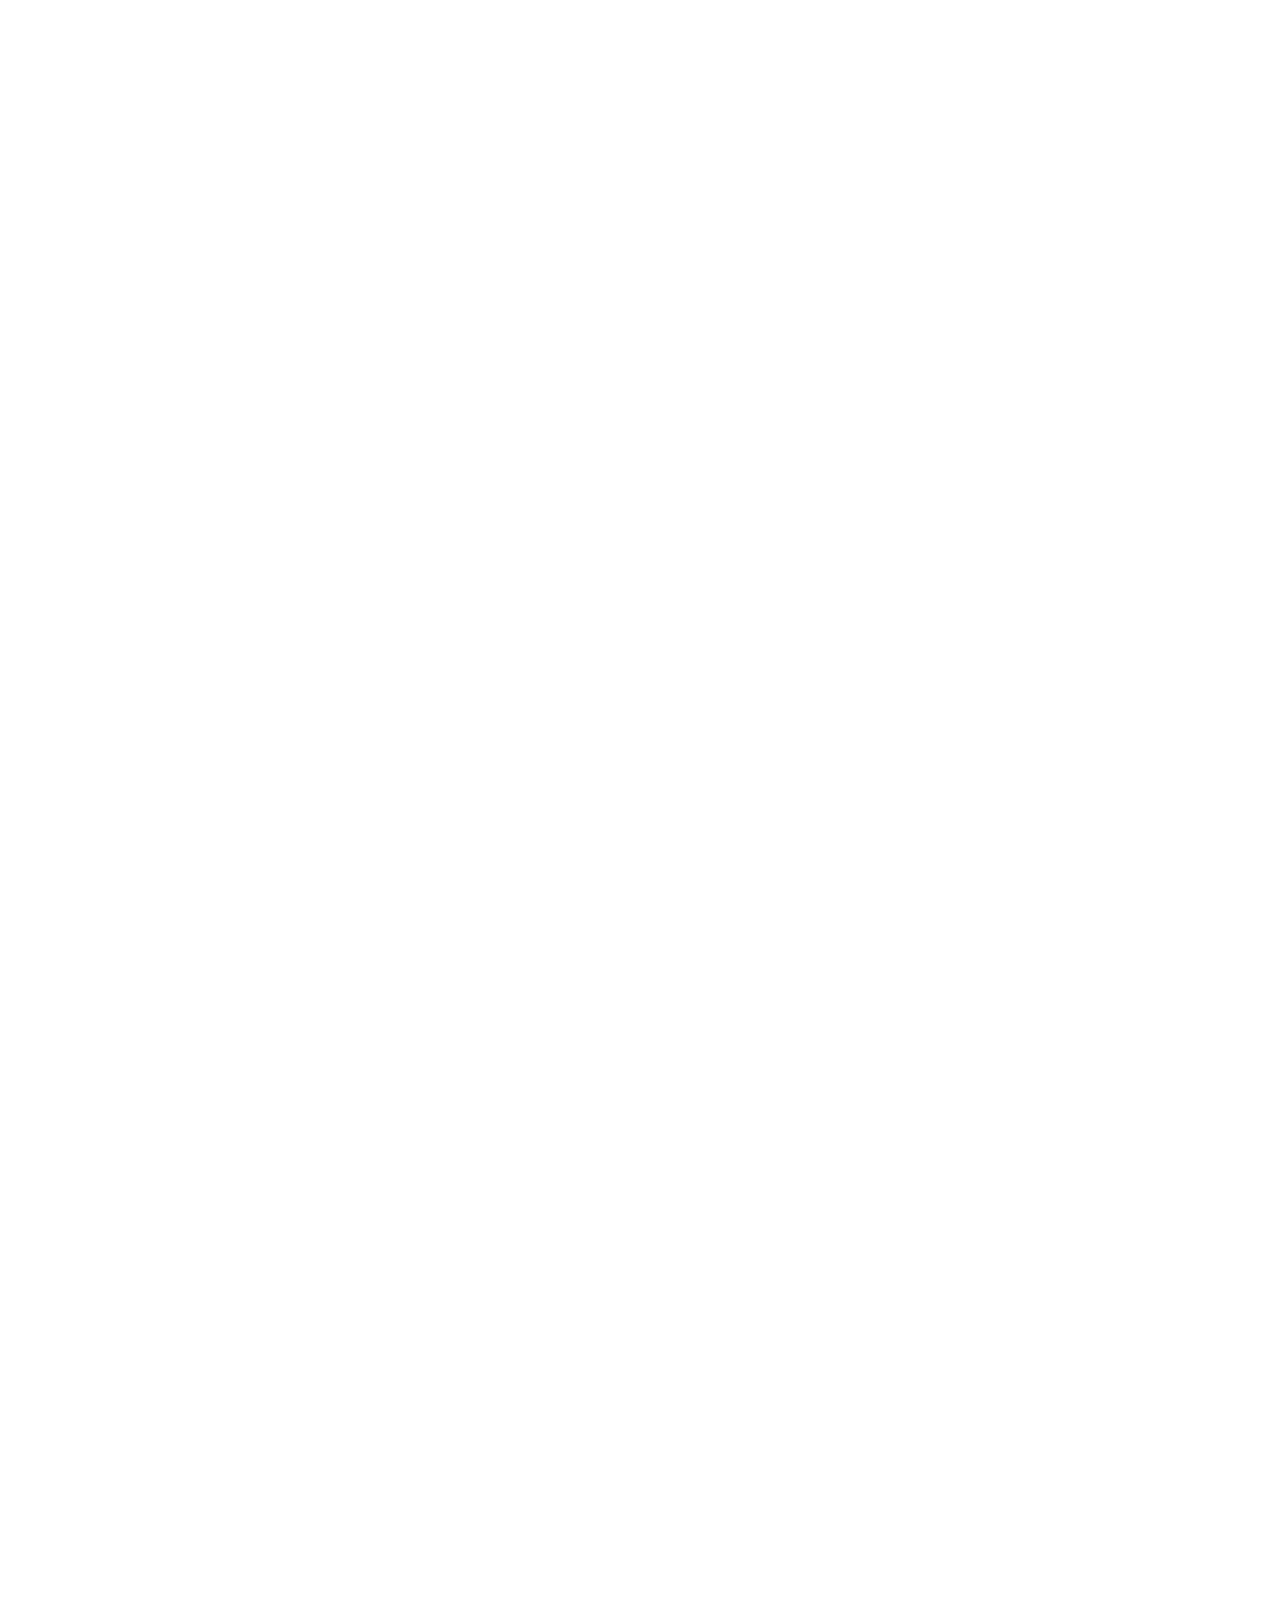
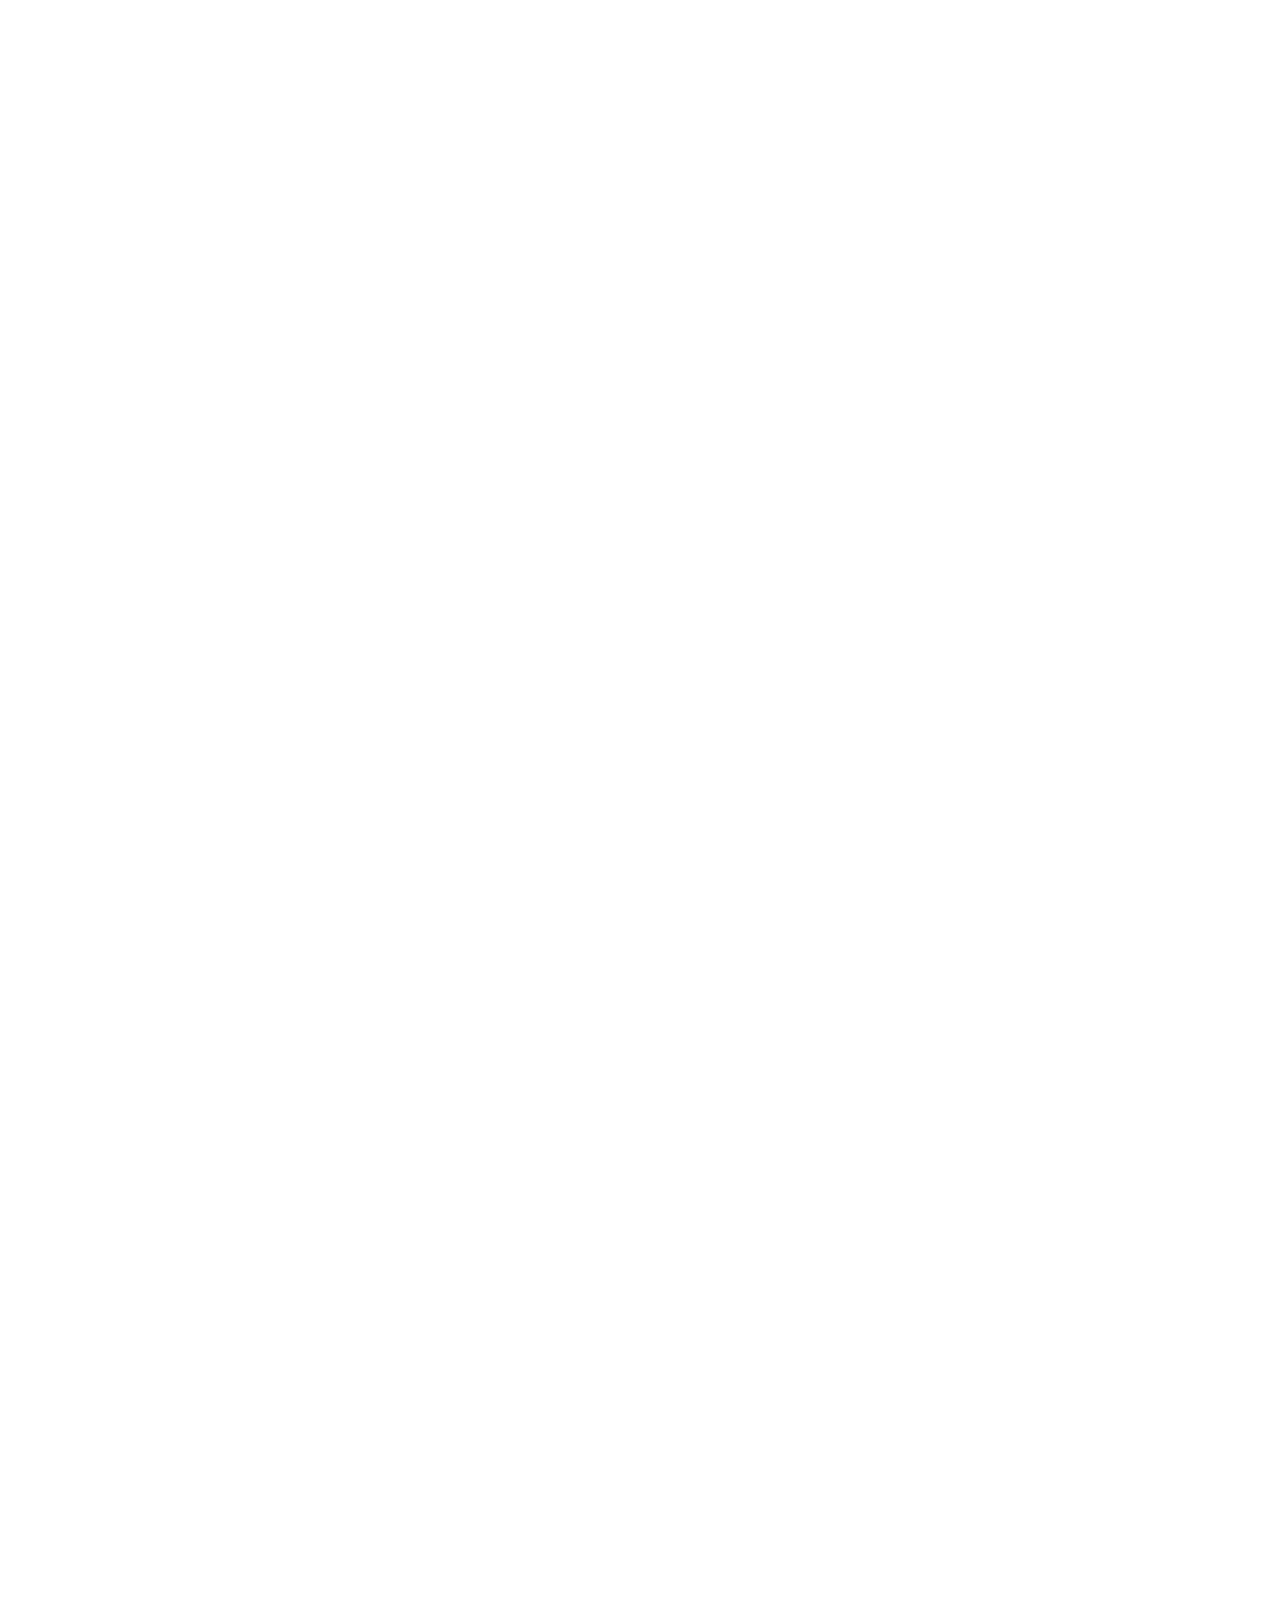
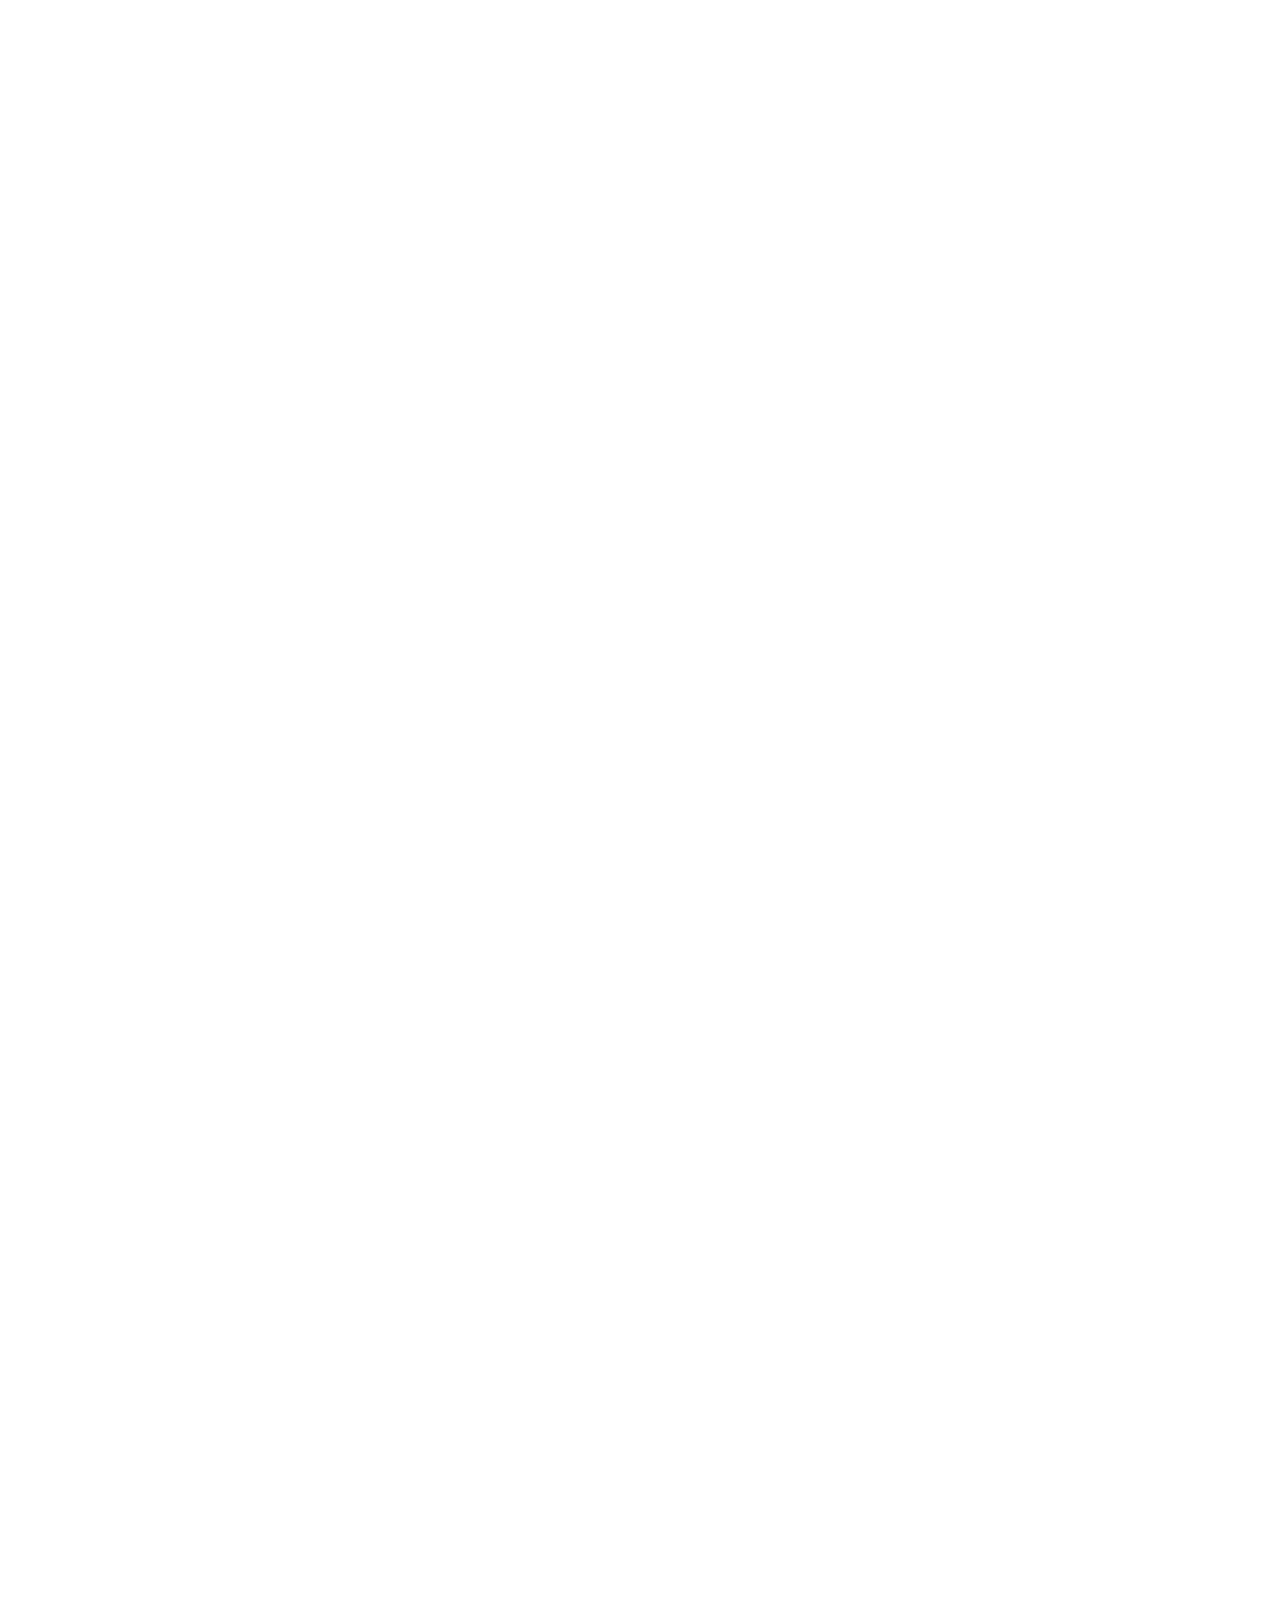
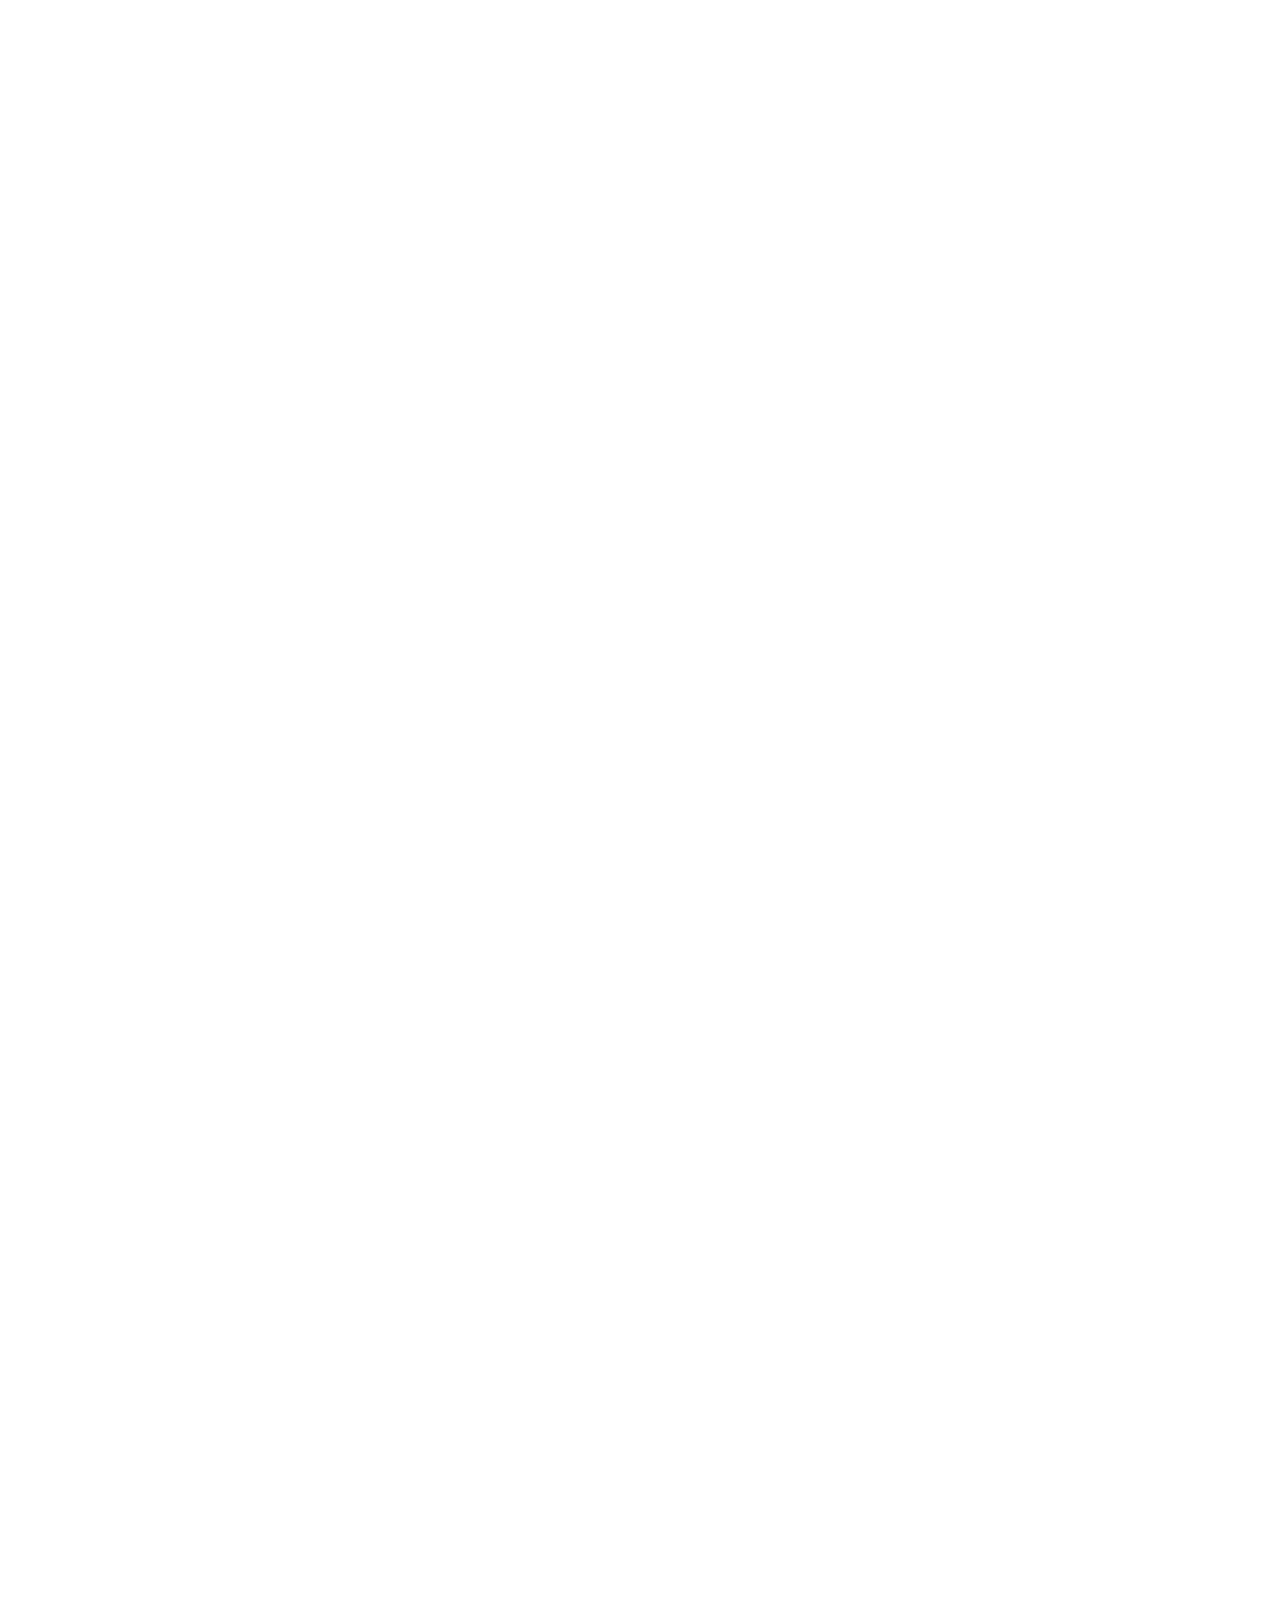
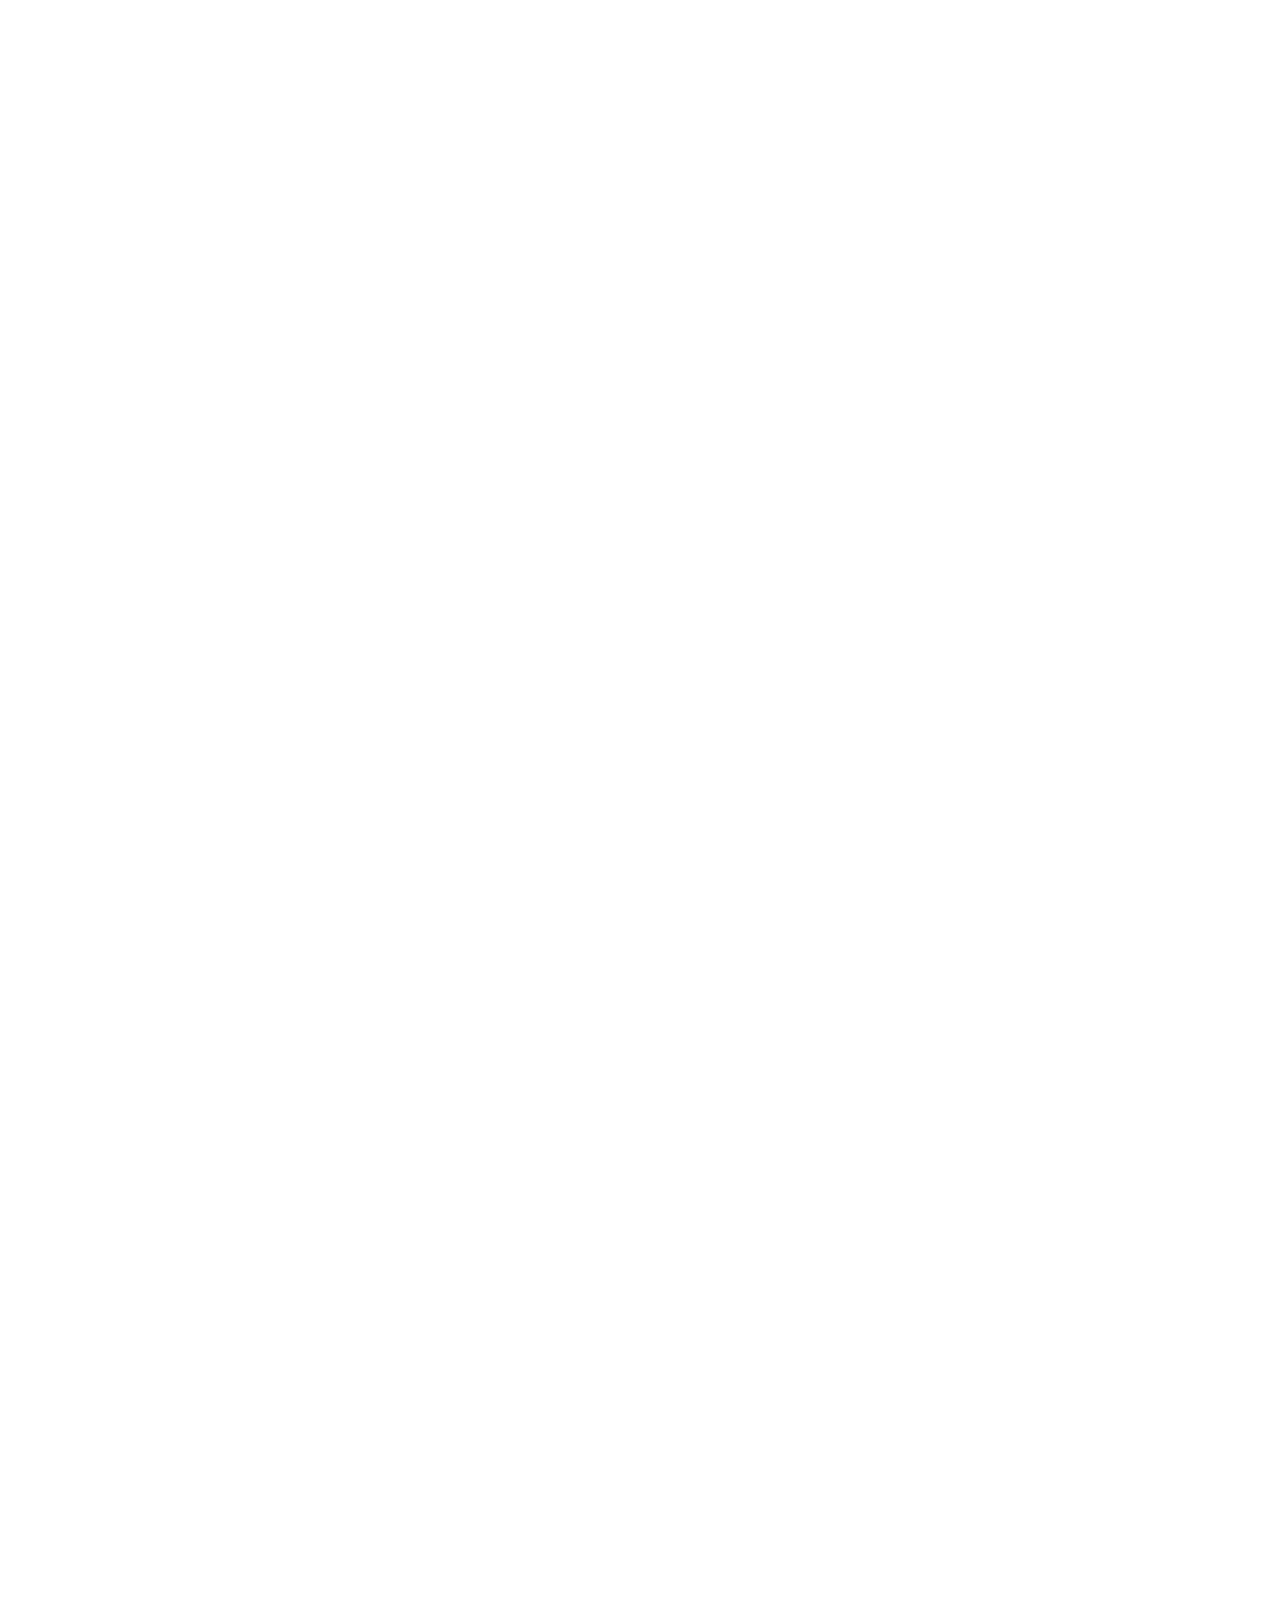
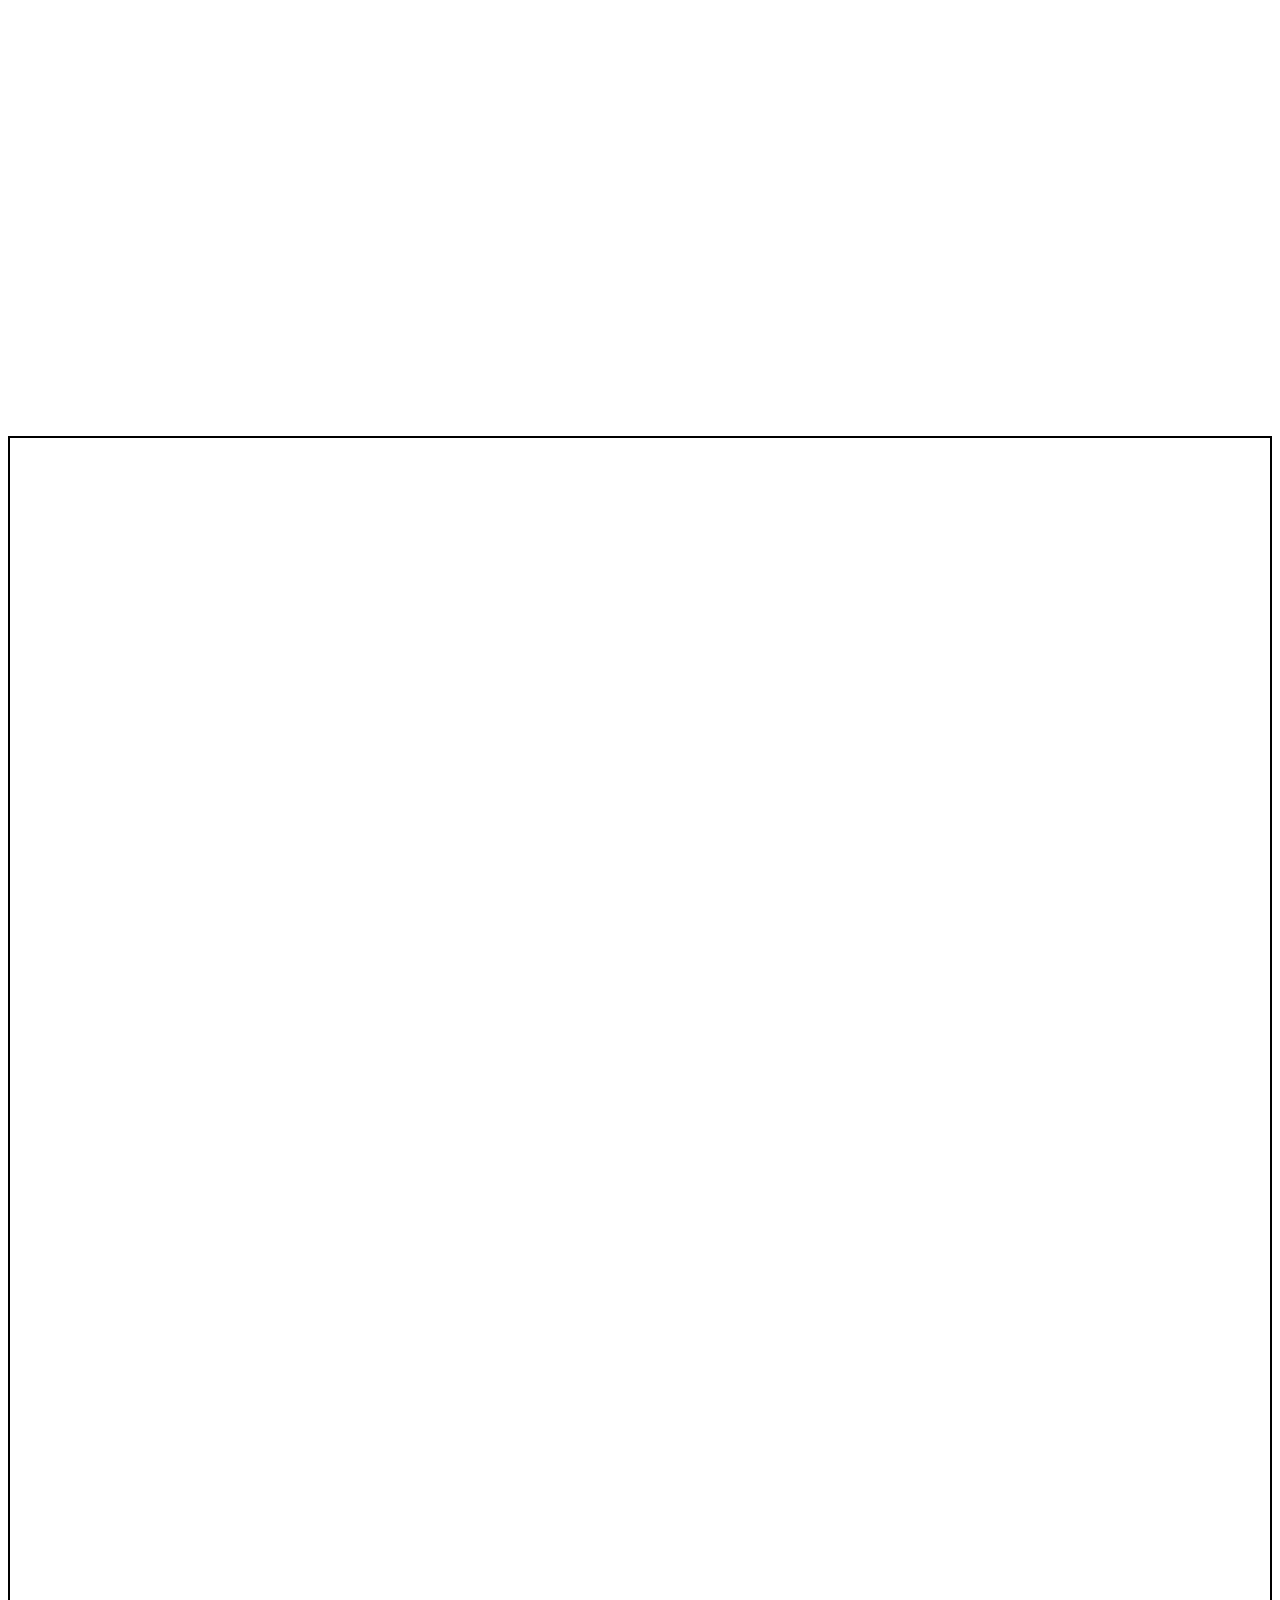
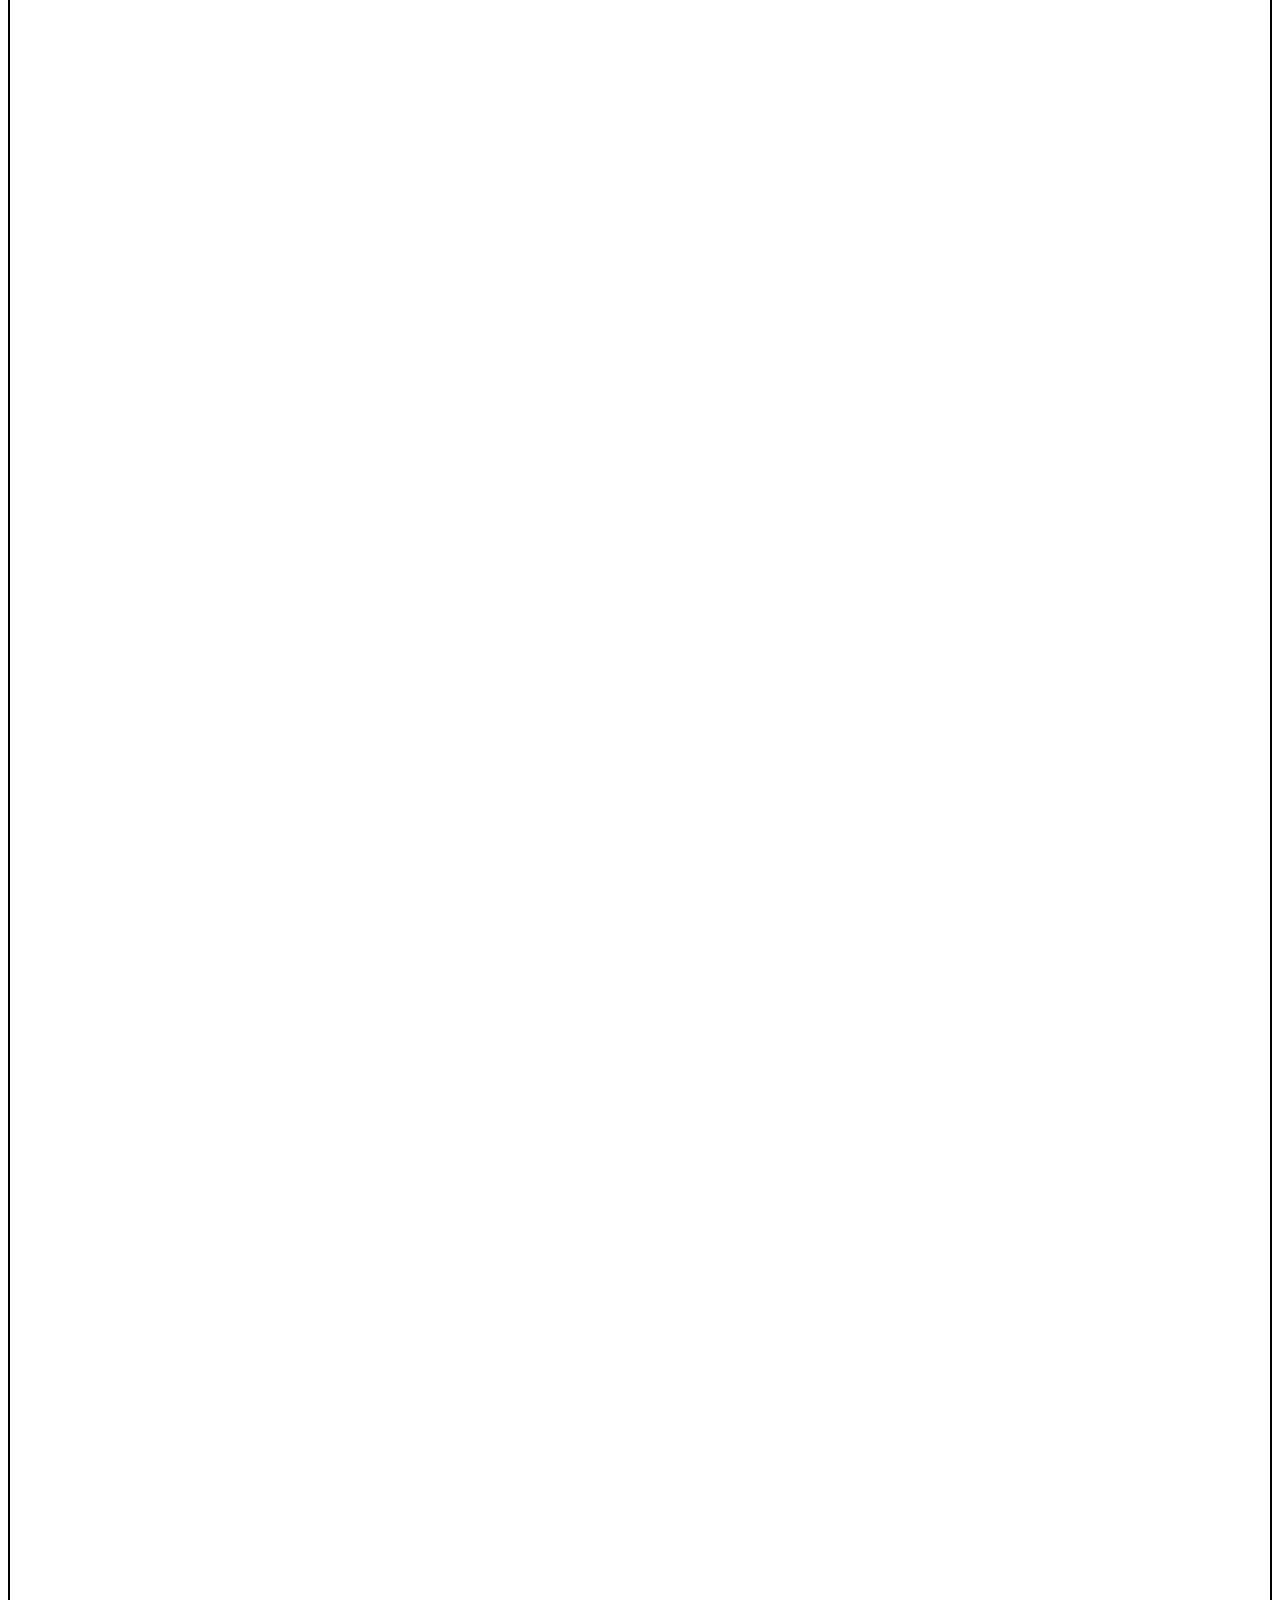
==== commit 5845f62e: "Created a branch to create a grid for this project" ====
--- a/index.html
+++ b/index.html
@@ -12,34 +12,20 @@
 </head>
 
 <body>
-  <header class="intro">
-    <div class="inner">
-      <h1 id="title">Discworld</h1>
-      <h2>Subtitle Here</h2>
-    </div>
-    </div>
+  <header class="primary-header">
+      <img
+      src="./site-images/pratch913.jpg"
+      alt="A giant turtle swims though space with a flat world balanced on four elephants on its back."
+      class="primary-header__img">
+      <h1 class="primary-header__title">Discworld</h1>
   </header>
-  <figcaption id="img-caption">The Great A'Tuin who swims through space with the Discworld on their back.</figcaption>
-  <section id="tribute-info">
-    <article class="content">
+  <main>
+  <article class="text tribute-info">
       <h3 class="subtitle">Welcome to the Discworld</h3>
       <p>The Discworld is a fantasy world, a flat disc balanced on the backs of four elephants on a tortoise, the Great
         A&#x27;Tuin who swims through space. Filled with outrageous settings, fantastic creatures, and colorful
         characters, the Disc is teeming with adventure, intrigue, and impossible physics.</p>
 
-      <figure class="img"><img src="site-images/rincewind.jpg" alt="a wizard in red robes sits at a wooden table."
-          loading="lazy" width="300" height="428">
-        <figcaption>Rincewind the Wizard</figcaption>
-      </figure>
-
-      <figure class="img"><img src="site-images/tiffany.jpg"
-          alt="a witch dressed in colorful robes and a hat filled with stars" loading="lazy" width="300" height="428">
-        <figcaption>Tiffany Aching, witch</figcaption></figure>
-
-      <figure class="img"><img src="site-images/death.jpg"
-          alt="the grim reaper with a scythe" loading="lazy" width="300" height="428">
-        <figcaption>Death of the Discworld</figcaption>
-      </figure>
 
       <p>Consisting of 41 novels, seven interconnected branches, and seven short stories, the Discworld series is
         nothing short of an epic&#8212;but accessible&#8212;feat of storytelling. Comic fantasy at its best, the novels
@@ -48,110 +34,66 @@
 
       <p>As it is described in the novel The Last Continent: “The Discworld&#8212;world and mirror of worlds.” The books
         are deeply funny while also asking us to question our assumptions about our own world and introducing us to characters with real dreams and stakes.</p>
-      
-        <figure class="img"><img src="site-images/librarian.webp" alt="an orangutan sits in a pentagram reading a book"
-          loading="lazy" width="1024" height="579">
-        <figcaption>The Librarian of the Unseen University</figcaption>
-      </figure>
 
       <p>Discworld novels have also won awards such as the Prometheus Award and the Carnegie Medal. In the BBC's Big Read, four Discworld novels were in the top 100, and a total of fourteen in the top 200. More than 80 million Discworld books have been sold in 37 languages.</p>
 
-      <figure class="img"><img src="site-images/dragon.png" alt="a small quirky dragon" loading="lazy" width="500"
-          height="422">
-        <figcaption>Discworld swamp dragon</figcaption>
-      </figure>
-    </article>
-  </section>
-  <section class="author-info">
-    <figure class="memorial">
-      <figcaption>A memorial wall for Sir Pratchett</figcaption>
-    </figure>
-    <article class="content">
+    </article>
+
+    <section class="author-info">
+      <img
+      src="./site-images/terry-pratchett-tribute-memorial.jpg"
+      alt="A painted memorial wall of Terry Pratchett, a white man with a white beard and a black cowboy hat"
+      class="author-info__img">
+      <article class="text author-info--text">
       <h3 class="subtitle">Sir Terry Pratchett</h3>
-      <p>Known affectionately as Sir Pterry to his fans, Sir Terry Pratchett was the master storyteller who created the Discworld. Always wearing his signature black hat, Sir Pratchett created the Discworld initially as a way to poke fun at what he saw as substandard fantasy fiction of the 1980s with the 1983 publication of <span
-          class="italic">The Color of Magic</span>, but the series quickly became much more complex than that.</p>
-
-      <p>Sir Pratchett was a fiercely curious person who loved to learn and write about all aspects of the human
-        condition. He also was invested in social justice, equity, and change, using his writing as a way to advocate
-        for deeply important issues and philosophies. His daughter Rhianna Pratchett wrote, “My father used his anger
-        about inequality, classism, xenophobia and bigotry to help power the moral core of his work.”
+      <p>Known affectionately as Sir Pterry to his fans, Sir Terry Pratchett was the master storyteller who created the Discworld. Always wearing his signature black hat, Sir Pratchett created the Discworld initially as a way to poke fun at what he saw as substandard fantasy fiction of the 1980s with the 1983 publication of <span class="italic">The Color of Magic</span>, but the series quickly became much more complex than that.</p>
+
+      <p>Sir Pratchett was a fiercely curious person who loved to learn and write about all aspects of the human condition. He also was invested in social justice, equity, and change, using his writing as a way to advocate for deeply important issues and philosophies. His daughter Rhianna Pratchett wrote, “My father used his anger about inequality, classism, xenophobia and bigotry to help power the moral core of his work.”
 
       <p>Sir Pratchett unfortunately was diagnosed with Alzeheimers in 2007 and passed away in 2015 at age 66.</p>
     </article>
-  </section>
-  <figure class="the-luggage">
-    <figcaption>The Luggage: "half suitcase, half homicidal maniac"</figcaption>
-  </figure>
-  <section id="boots-index" class="content">
-    <h3>The Vimes Boots Index</h3>
+    </section>
+
+  <section class="vimes-boot-index">
+    <figure class="vimes-boot-index__img"><img
+    src="./site-images/vimes.jpg"
+    alt="a white man in a old fashioned guard uniform smoking a cigar."></figure>
+  <article class="text vimes-boot-index__text">
+    <h3 class="subtitle">The Vimes Boots Index</h3>
 
     <p>In 2022, UK anti-poverty advocate <a
-        href="https://www.theguardian.com/books/2022/jan/26/terry-pratchett-jack-monroe-vimes-boots-poverty-index">Jack
-        Monroe created a price index</a> to track the “insidiously creeping prices” of basic food products. She named it
-      “The Vimes Boots Index” after the beloved character of Sir Samuel Vimes, the commander of the Anhk-Morpork city
-      watch who often observes social inequality. In the novel Men at Arms, he presents his famous “boots” theory of
-      inequity:</p>
-
-    <blockquote>“The reason that the rich were so rich, Vimes reasoned, was because they managed to spend less money.
-      Take boots, for example. He earned thirty-eight dollars a month plus allowances. A really good pair of leather
-      boots cost fifty dollars. But an affordable pair of boots, which were sort of okay for a season or two and then
-      leaked like hell when the cardboard gave out, cost about ten dollars. Those were the kind of boots Vimes always
-      bought, and wore until the soles were so thin that he could tell where he was in Ankh-Morpork on a foggy night by
-      the feel of the cobbles. But the thing was that good boots lasted for years and years. A man who could afford
-      fifty dollars had a pair of boots that&#x27;d still be keeping his feet dry in ten years&#x27; time, while a poor
-      man who could only afford cheap boots would have spent a hundred dollars on boots in the same time and would still
-      have wet feet.”</blockquote>
-
-    <p></p>The Pratchett estate gave its blessing to this use of the name, tweeting the Discworld quote, “Sometimes
-    it&#x27;s better to light a flamethrower than curse the darkness” in response.</p>
-    <figure class="img">
-      <img src="site-images/vimes.jpg" alt="a man in a guard uniform smoking a cigar" loading="lazy" width="343"
-        height="488">
-      <figcaption>Sir Samuel Vimes</figcaption>
-    </figure>
-  </section>
-  <figure class="ankh-morpork">
-  <figcaption>The great city of Ankh-Morpork</figcaption>
-</figure>
-  </section>
-  <section id="series-info">
-    <article class="content">
+        href="https://www.theguardian.com/books/2022/jan/26/terry-pratchett-jack-monroe-vimes-boots-poverty-index">Jack Monroe created a price index</a> to track the “insidiously creeping prices” of basic food products. She named it “The Vimes Boots Index” after the beloved character of Sir Samuel Vimes, the commander of the Anhk-Morpork City Watch who often observes social inequality. In the novel Men at Arms, he presents his famous “boots” theory of inequity:</p>
+
+    <blockquote>“The reason that the rich were so rich, Vimes reasoned, was because they managed to spend less money. Take boots, for example. He earned thirty-eight dollars a month plus allowances. A really good pair of leather boots cost fifty dollars. But an affordable pair of boots, which were sort of okay for a season or two and then leaked like hell when the cardboard gave out, cost about ten dollars. Those were the kind of boots Vimes always bought, and wore until the soles were so thin that he could tell where he was in Ankh-Morpork on a foggy night by the feel of the cobbles. But the thing was that good boots lasted for years and years. A man who could afford fifty dollars had a pair of boots that&#x27;d still be keeping his feet dry in ten years&#x27; time, while a poor man who could only afford cheap boots would have spent a hundred dollars on boots in the same time and would still have wet feet.”</blockquote>
+
+    <p>The Pratchett estate gave its blessing to this use of the name, tweeting the Discworld quote, “Sometimes it&#x27;s better to light a flamethrower than curse the darkness” in response.</p>
+    </article>
+    </section>
+
+    <section class="series-info">
+    <article class="text series-info__text">
       <h3 class="subtitle">Books and Series</h3>
-      <p>As mentioned, the Discworld series is composed of 41 novels and seven short stories. There are seven
-        interconnected series or “branches” of the Discworld, often written in different genres:</p>
+      <p>As mentioned, the Discworld series is composed of 41 novels and seven short stories. There are seven interconnected series and seven“branches” of the Discworld, often written in different genres:</p>
       <ul>
-        <li>Unseen University: featuring the cowardly wizard Rincewind and his colleagues at the Unseen University.
-          Generally a satire of D&D and &#x27;80s fantasy, this series is also full of magic and reluctant adventure.
+        <li>Unseen University: featuring the cowardly wizard Rincewind and his colleagues at the Unseen University. Generally a satire of D&D and &#x27;80s fantasy, this series is also full of magic and reluctant adventure.
         </li>
-        <li>The Witches: featuring a trio of witches including head witch Granny Weatherwax and the rural kingdom of
-          Lancre. Generally a literary satire of Shakespeare and fairy tales, the Witches branch is a strong feminist
-          retelling of witches and their relationship to social structure.</li>
-        <li>Death: one of the most well-known figures in the Discworld, Death&#8212;the literal personification&#8212;is
-          fascinated with human affairs and often accidentally gets involved. These books often deal with cosmic
-          fantasy, horror, and mythology</li>
-        <li>The City Watch: featuring the city watch of Ankh-Morpork, the greatest city of the Disc. This series mixes
-          noir with police procedural with fantasy, asking important questions like “can you charge someone for
-          committing a crime by dragon?,” and focusing on beloved characters.</li>
-        <li>Moist Von Lipwig: these books follow the adventures of Moist Von Lipwig, a con man forced in government
-          service in Ankh-Morpork. This trilogy deals with fantasy infrastructure, like what it would be like to run a
-          magical post office</li>
-        <li>Tiffany Aching: this YA series features Tiffany Aching, a young girl learning to be a witch and having
-          magical adventures.</li>
-        <li>Other Discworld cultures: these books are collected together as a series of one-shots, usually concerning
-          new settings or technologies of the Discworld.</li>
+        <li>The Witches: featuring a trio of witches including head witch Granny Weatherwax and the rural kingdom of Lancre. Generally a literary satire of Shakespeare and fairy tales, the Witches brancch is a strong feminist retelling of witches and their relationship to social structure.</li>
+        <li>Death: one of the most well-known figures in the Discworld, Death&#8212;the literal personification&#8212;is fascinated with human affairs and often accidentally gets involved. These books often deal with cosmic fantasy, horror, and mythology</li>
+        <li>The City Watch: featuring the city watch of Ankh-Morpork, the greatest city of the Disc. This series mixes noir with police procedural with fantasy, asking important questions like “can you charge someone for committing a crime by dragon?,” and focusing on beloved characters.</li>
+        <li>Moist Von Lipwig: these books follow the adventures of Moist Von Lipwig, a con man forced in government service in Ankh-Morpork. This trilogy deals with fantasy infrastructure, like what it would be like to run a magical post office</li>
+        <li>Tiffany Aching: this YA series features Tiffany Aching, a young girl learning to be a witch and having magical adventures.</li>
+        <li>Other Discworld cultures: these books are collected together as a series of one-shots, usually concerning new settings or technologies of the Discworld.</li>
       </ul>
-      <p>While so many novels and branches can be intimidating for newcomers, the series is designed to be entered at
-        any point. In fact, many fans have their own recommendations as to which branches and novels to start with. The
-        vast diversity of the Discworld means that there is something for everyone!</p>
-      <div class="more-information">
+      <p>While so many novels and branches can be intimidating for newcomers, the series is designed to be entered at any point. In fact, many fans have their own recommendations as to which branches and novels to start with. The vast diversity of the Discworld means that there is something for everyone!</p>
+      <aside class="text more-information">
         <p>For more information about Discworld, visit <a
             href="https://www.terrypratchettbooks.com/discworld-reading-order/"
             target="_blank">terrypratchettbooks.com</a> or <a href="https://www.discworldemporium.com/quiz/"
             target="_blank">take a quiz</a> to see which book you should read first!</p>
-      </div>
-    </article>
-  </section>
-  <div class="book-gallery">
+      </aside>
+    </article>
+    </section>
+  <section class="book-gallery">
     <a href="https://blackwells.co.uk/bookshop/product/The-Colour-of-Magic-by-Terry-Pratchett/9781473205321"
       target="_blank"><img id="the-color-of-magic" src="./book-images/the-color-of-magic.jpg.jpg"
         alt="a blue and white hardback copy of the Discworld novel The Color of Magic"></a>
@@ -271,8 +213,10 @@
       target="_blank"><img id="the-last-hero" src="./book-images/the-last-hero.jpg"
         alt="a gray and red copy of the Discworld novel The Last Hero"></a>
   </div>
-  </section>
   </main>
+  <footer>
+
+  </footer>
 </body>
 
 </html>
--- a/styles.css
+++ b/styles.css
@@ -1,158 +1,110 @@
-* {
-    box-sizing: border-box;
-    --content1: #C3B1E1;
-    --content2: #FFFFF580;
-    --text1: linen;
+*
+::before,
+::after {
+  padding: 0;
+  margin: 0;
+  box-sizing: border-box;
+  --text-1: linen;
+}
+
+html {
+  font-size: 16px;
 }
 
 body {
-    margin: 0;
-    max-width: 100%;
-    overflow-x: hidden;
+  background-color: #ffffff;
 }
 
-.intro {
-    /* sizing */
-    width: 100vw;
-    height: 100vh;
-
-    /* flexbox */
-    display: flex;
-    justify-content: center;
-    align-items: center;
-
-    /* text styles */
-    text-align: center;
-    color: var(--text1);
-
-    /* background styles */
-    background-image: url(./site-images/pratch913.jpg);
-    background-size: cover;
-    background-position: center center;
-    background-repeat: no-repeat;
-    background-attachment: fixed;
+main {
+    min-height: 100%dvh;
+    min-height: 100%vh;
+    display: grid;
+    grid-template-columns: repeat(3, 1fr);
+    gap: 3rem;
+    grid-template-rows: repeat(7, 1fr);
 }
 
-.intro h1 {
-    /* text styles */
-    font-size: 5em;
-
-    /* margins */
-    margin-top: 0;
-    margin-bottom: 0.5em;
+.subtitle {
+    font-size: 1.5rem;
 }
 
-.content {
+.primary-header {  
+    display: grid;
+    grid-column: 1 / -1;
+    grid-row: 1/ 2;
+    place-items: center;
+    margin: 0;
+    padding: 0;
 
-    /* margins and padding */
-    padding: 4em;
-    margin: 4em;
-    border: 1px solid black;
-
-    /* background styles */
-    background-color: var(--content2);
+/* text styles*/
+    color: var(--text-1)
 }
 
-.memorial {
-    /* sizing */
-    width: 100vw;
-    height: 100vh;
-
-    /* flexbox */
-    display: flex;
-    justify-content: center;
-    align-items: center;
-
-    /* margins */
-    margin: 0 auto;
-
-    /* background styles */
-    background-image: url(./site-images/terry-pratchett-tribute-memorial.jpg);
-    background-size: cover;
-    background-position: center center;
-    background-repeat: no-repeat;
-    background-attachment: fixed;
+.primary-header > * {
+    grid-row: 1 / -1;
+    grid-column: 1 / -1;
 }
 
-.the-luggage {
-    /* sizing */
-    width: 100vw;
-    height: 100vh;
-
-    /* flexbox */
-    display: flex;
-    justify-content: center;
-    align-items: center;
-
-    /* margins */
-    margin: 0 auto;
-
-    /* background styles */
-    background-image: url(./site-images/the-luggage.webp);
-    background-size: cover;
-    background-position: center center;
-    background-repeat: no-repeat;
-    background-attachment: fixed;
+.primary-header__img {
+    width: 100%;
+    height: 100%;
+    object-fit: contain;
 }
 
-.ankh-morpork {
-    /* sizing */
-    width: 100vw;
-    height: 100vh;
-
-    /* flexbox */
-    display: flex;
-    justify-content: center;
-    align-items: center;
-
-    /* margins */
-    margin: 0 auto;
-
-    /* background styles */
-    background-image: url(./site-images/ankh-morpork.jpg);
-    background-size: cover;
-    background-position: center center;
-    background-repeat: no-repeat;
-    background-attachment: fixed;
+section {
+    border: solid black 2px;
 }
 
-figure {
-    position: relative;
+.text {
+    grid-column: 1 / -1;
+    font-size: 1.8rem;
+    letter-spacing: 0.6px;
 }
 
-figcaption {
-
-    /* text styles */
-    color: black;
-    text-align: right;
-    font-size: 1.5rem;
-
-    /* position */
-    position: absolute;
-    bottom: 0;
-    left: 0;
-    margin: 1em;
-    padding: .5em;
-
-    /* background styles */
-    background-color: var(--content2);
+.author-info {
+    display: grid;
+    grid-column: 1 / -1;
+    grid-row: 2 / 3;
+    place-items: left;
+    margin: 0;
+    padding: 0;
 }
 
-.italic {
-    font-style: italic;
+.author-info__img {
+    width: 100%;
+    height: 100%;
+    object-fit: contain;
 }
 
+.vimes-boot-index {
+    display: grid;
+    grid-template-columns: 1 / -1;
+    grid-template-rows: auto;
+}
+
+.vimes-boot-index__img {
+    width: 50%;
+    height: 50%;
+    object-fit: contain;
+}
+
+.series-info {
+    display: grid;
+    grid-column: 1 / -1;
+    grid-row: 4 / 5;
+    place-items: left;
+    margin: 0;
+    padding: 0;
+} 
+
 .book-gallery {
-    /* flexbox */
-    display: flex;
-    flex-flow: row wrap;
-    justify-content: flex-start;
-
-    /* margins */
-    margin: 0 auto;
+display: grid;
+grid-column: 1 / -1;
+grid-row: 5 / 6;
 }
 
 .book-gallery img {
+    
     /* sizing */
     width: 100%;
     max-width: 350px;
@@ -161,4 +113,4 @@
     /* image styles */
     object-fit: cover;
     border-radius: 10px;
-}+} 